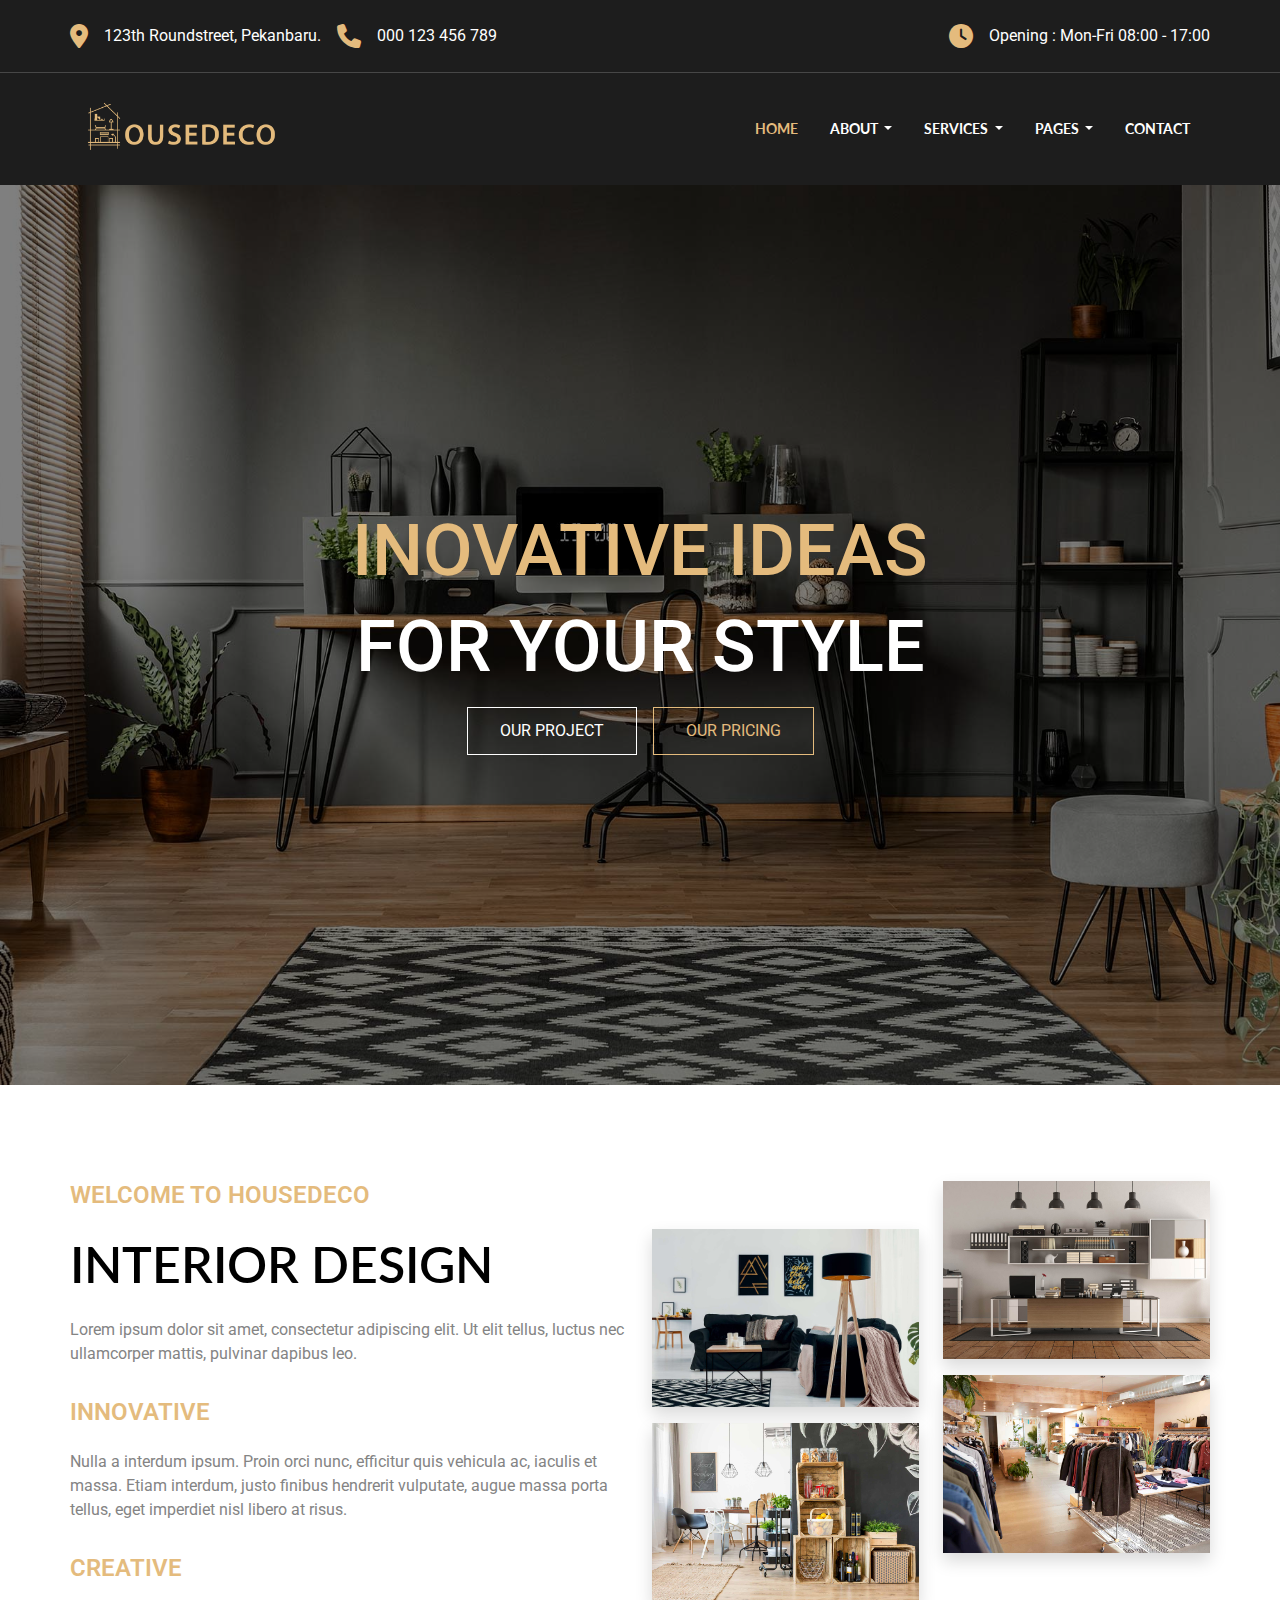
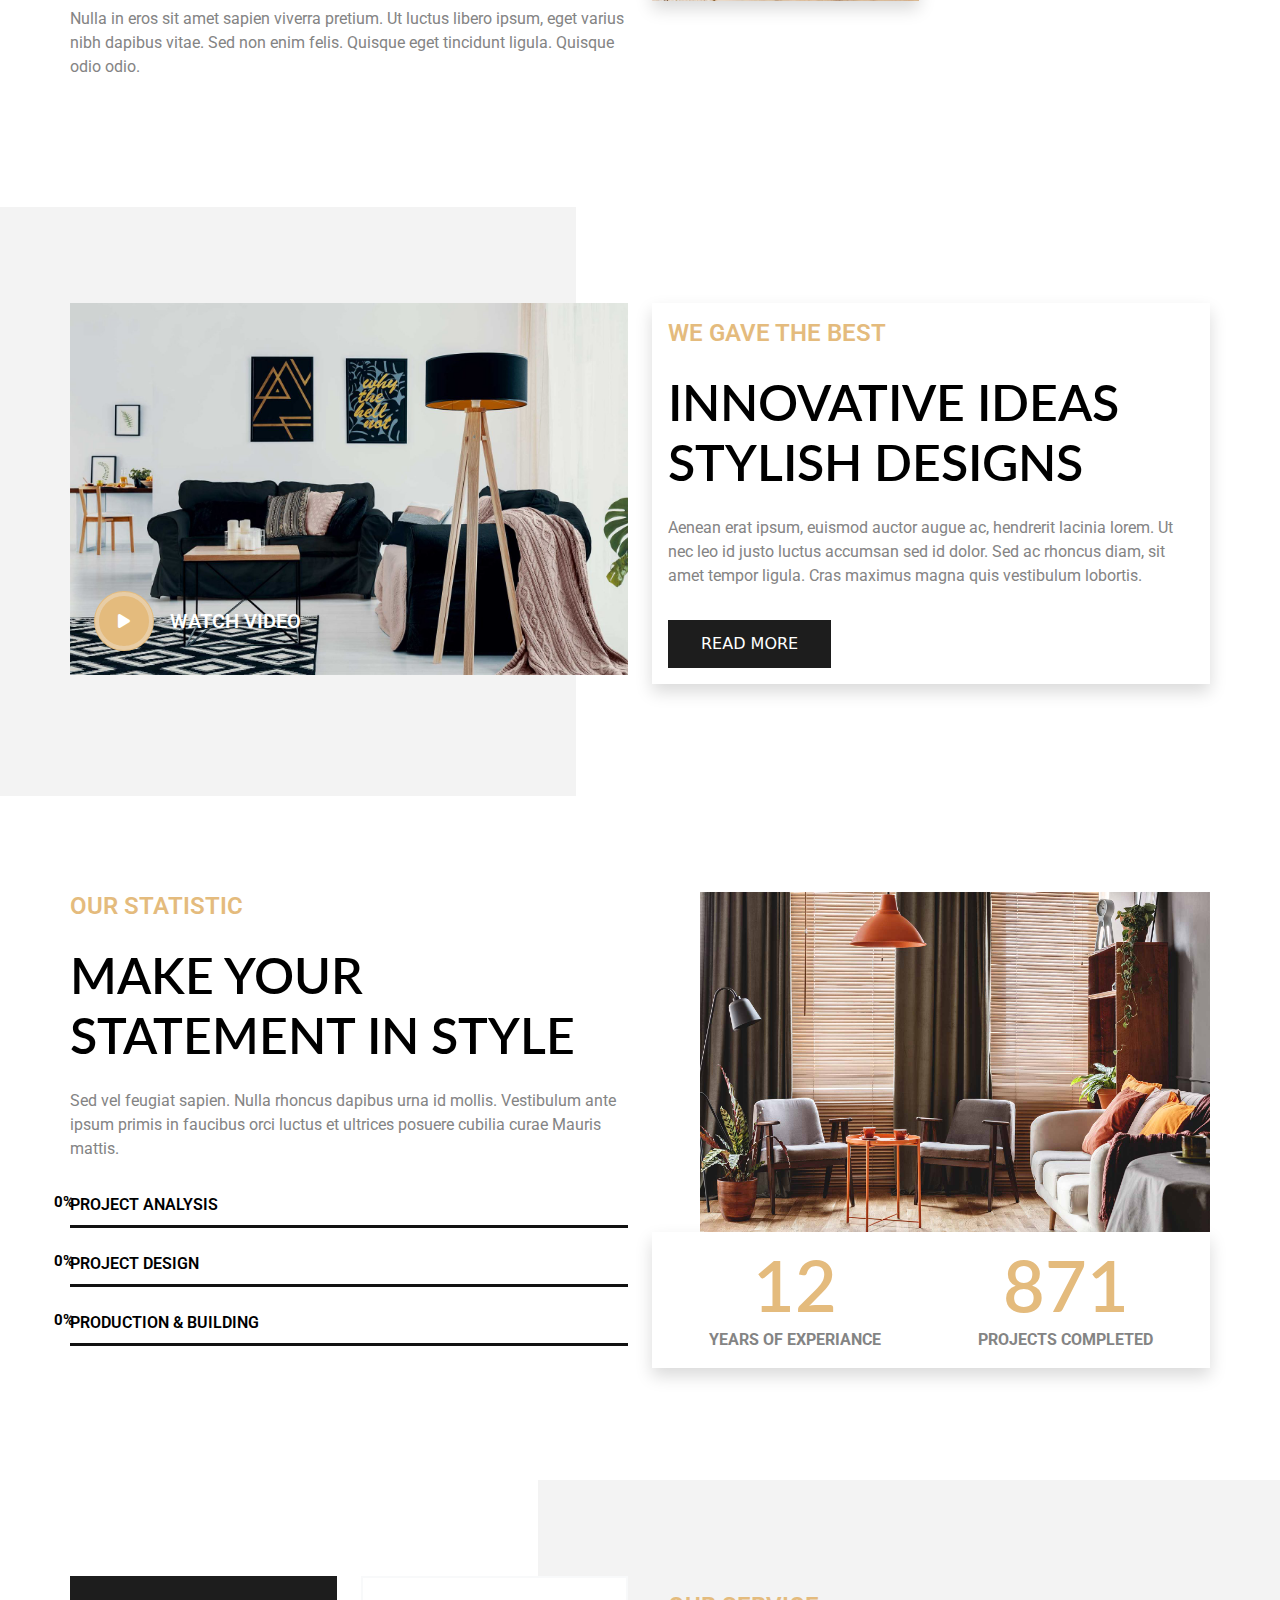
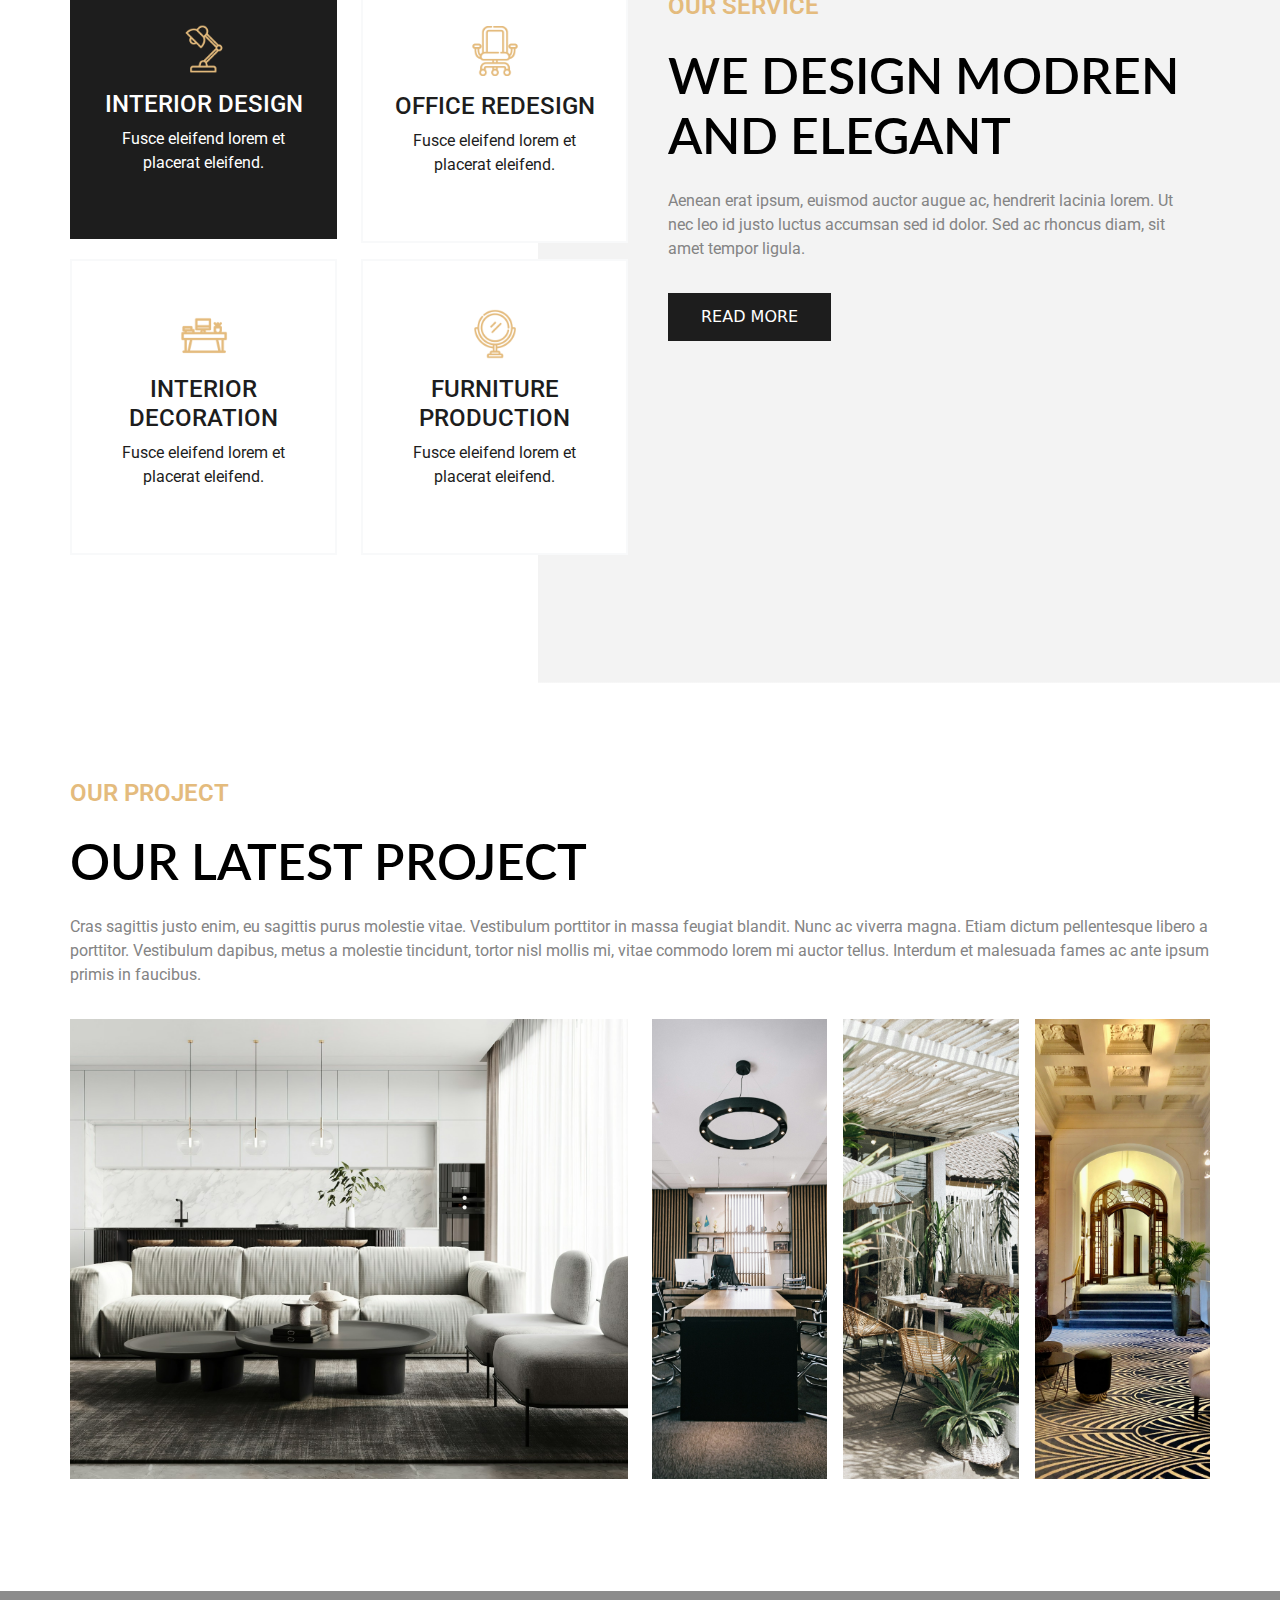
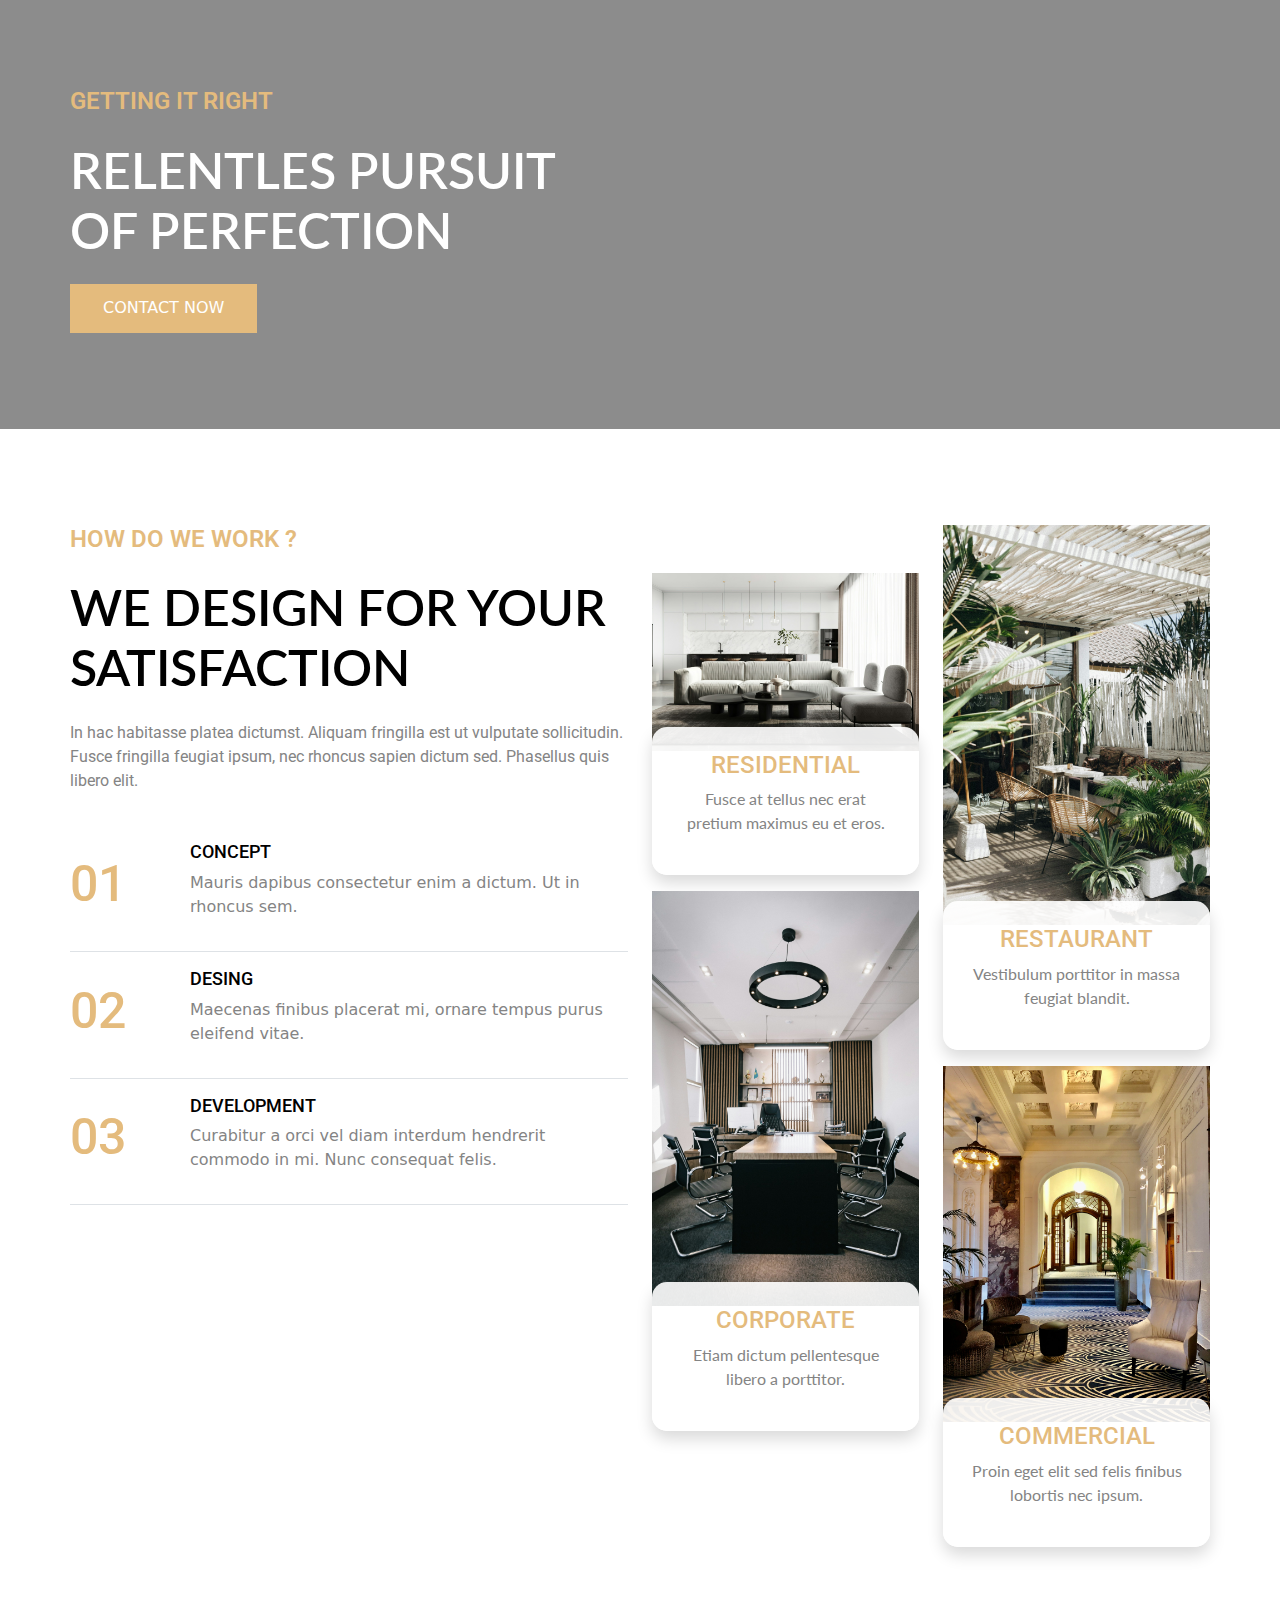
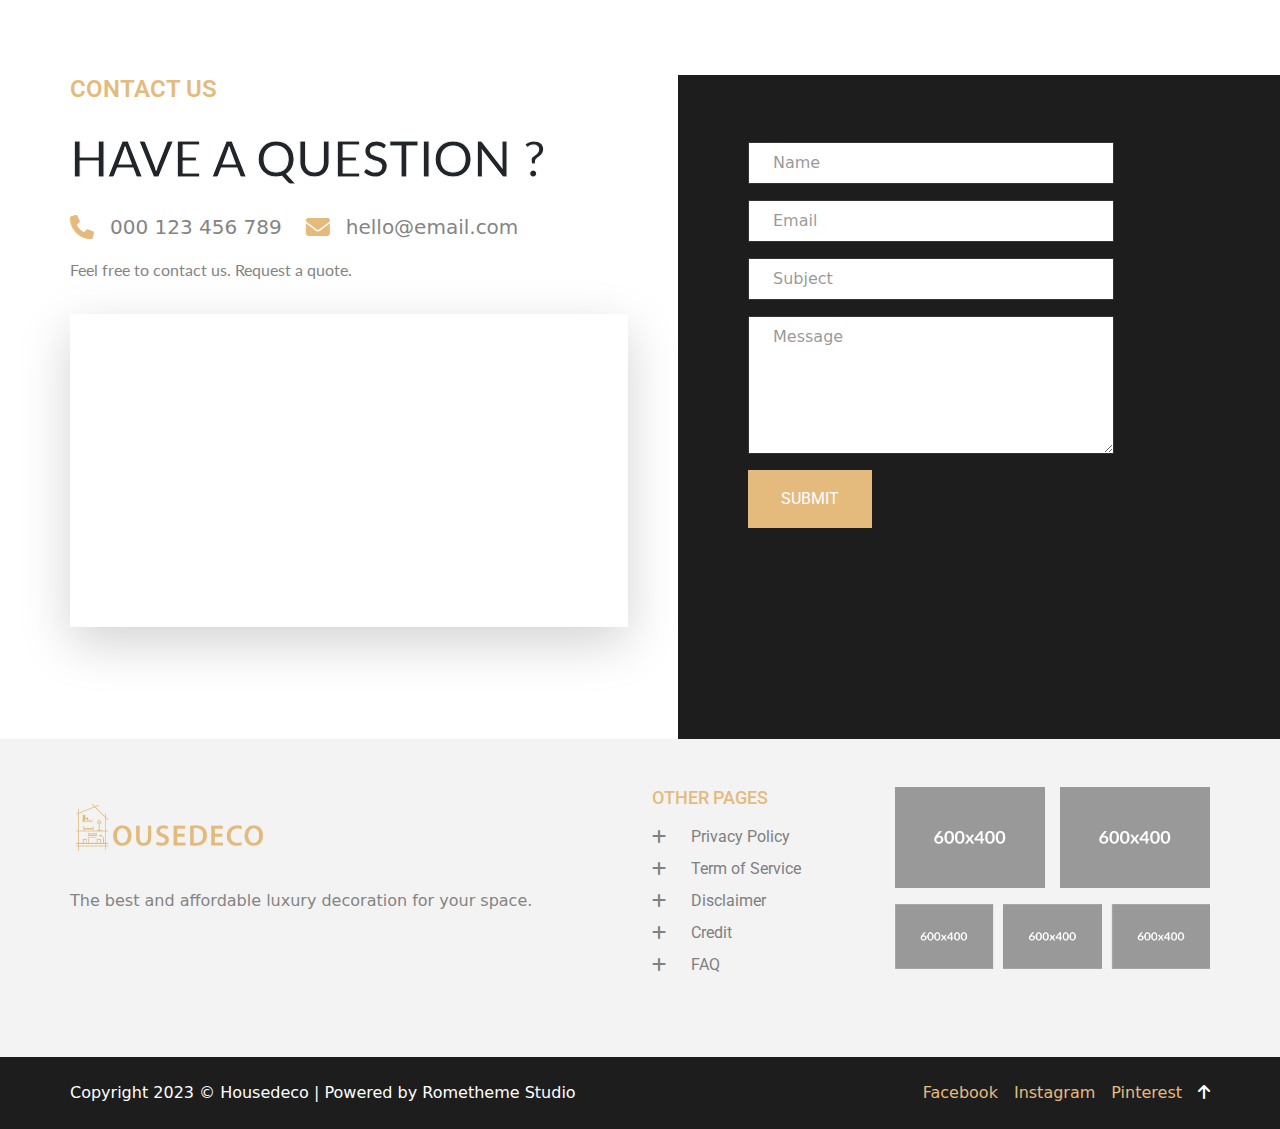
==== index.html @ ba20b5eb "Chore: Initial files" ====
<!DOCTYPE html>
<html lang="en">

<head>
    <meta charset="UTF-8">
    <meta name="viewport" content="width=device-width, initial-scale=1.0">
    <!-- Stylesheet -->
    <link href="css/vendor/bootstrap.min.css" rel="stylesheet">
    <link rel="stylesheet" href="css/vendor/fontawesome.css">
    <link rel="stylesheet" href="css/vendor/brands.css">
    <link rel="stylesheet" href="css/vendor/regular.css">
    <link rel="stylesheet" href="css/vendor/solid.css">
    <link rel="stylesheet" href="css/vendor/swiper-bundle.min.css">
    <link rel="stylesheet" href="css/style.css">
    <title>Housedeco - Home</title>
</head>

<body id="top">
    <script src="js/vendor/bootstrap.bundle.min.js"></script>
    <script src="js/vendor/jquery.min.js"></script>
    <script src="js/vendor/swiper-bundle.min.js"></script>
    <script src="js/script.js"></script>
    <script src="js/swiper-script.js"></script>
    <script src="js/submit-form.js"></script>
    <script src="js/vendor/isotope.pkgd.min.js"></script>

    <!-- Header -->
    <section class="bg-dark-color py-4 border-bottom border-dark-gray font-1">
        <div class="r-container">
            <div
                class="d-flex flex-lg-row flex-column align-items-center justify-content-lg-between justify-content-center gap-3">
                <div class="d-flex flex-lg-row flex-column align-items-center gap-3">
                    <div class="d-flex flex-row gap-3  align-items-center">
                        <i class="fa-solid fa-location-dot accent-color fs-4"></i>
                        <span class="text-white">123th Roundstreet, Pekanbaru.</span>
                    </div>
                    <div class="d-flex flex-row gap-3  align-items-center">
                        <i class="fa-solid fa-phone accent-color fs-4"></i>
                        <span class="text-white">000 123 456 789</span>
                    </div>
                </div>
                <div class="d-flex flex-row gap-3  align-items-center">
                    <i class="fa-solid fa-clock accent-color fs-4"></i>
                    <span class="text-white">Opening : Mon-Fri 08:00 - 17:00</span>
                </div>
            </div>
        </div>
    </section>
    <section class="bg-dark-color font-2 sticky-top">
        <div class="r-container">
            <nav class="navbar navbar-expand-lg">
                <div class="container-fluid">
                    <a class="navbar-brand logo-container" href="index.html">
                        <img src="image/logo.png" alt="" class="img-fluid">
                    </a>
                    <button class="navbar-toggler accent-color" type="button" data-bs-toggle="collapse"
                        data-bs-target="#navbarSupportedContent" aria-controls="navbarSupportedContent"
                        aria-expanded="false" aria-label="Toggle navigation">
                        <i class="fa-solid fa-bars-staggered"></i>
                    </button>
                    <div class="collapse navbar-collapse" id="navbarSupportedContent">
                        <ul class="navbar-nav ms-auto mb-2 mb-lg-0 gap-lg-3">
                            <li class="nav-item">
                                <a class="nav-link active" aria-current="page" href="index.html">HOME</a>
                            </li>
                            <li class="nav-item dropdown">
                                <a class="nav-link dropdown-toggle" href="#" role="button" data-bs-toggle="dropdown"
                                    aria-expanded="false">
                                    ABOUT
                                </a>
                                <ul class="dropdown-menu">
                                    <li><a class="dropdown-item" href="about_us.html">ABOUT US</a></li>
                                    <li><a class="dropdown-item" href="history.html">HISTORY</a></li>
                                    <li><a class="dropdown-item" href="team.html">OUR TEAM</a></li>
                                </ul>
                            </li>
                            <li class="nav-item dropdown">
                                <a class="nav-link dropdown-toggle" href="#" role="button" data-bs-toggle="dropdown"
                                    aria-expanded="false">
                                    SERVICES
                                </a>
                                <ul class="dropdown-menu">
                                    <li><a class="dropdown-item" href="services.html">SERVICES</a></li>
                                    <li><a class="dropdown-item" href="pricing.html">PRICING</a></li>
                                </ul>
                            </li>
                            <li class="nav-item dropdown">
                                <a class="nav-link dropdown-toggle" href="#" role="button" data-bs-toggle="dropdown"
                                    aria-expanded="false">
                                    PAGES
                                </a>
                                <ul class="dropdown-menu">
                                    <li><a class="dropdown-item" href="project.html">PROJECT</a></li>
                                    <li><a class="dropdown-item" href="project_detail.html">PROJECT DETAIL</a></li>
                                    <li><a class="dropdown-item" href="faq.html">FAQ</a></li>
                                </ul>
                            </li>
                            <li class="nav-item">
                                <a class="nav-link" href="contact.html">CONTACT</a>
                            </li>
                        </ul>
                    </div>
                </div>
            </nav>
        </div>
    </section>
    <!-- End Of Header -->

    <main>
        <section class="section image-infinite-bg position-relative"
            style="background-size: cover; background-position: center ;padding: 15em 1em 15em 1em;"
            data-images='["image/image-1920x900-1.jpg", "image/image-1920x900-2.jpg"]'>
            <div class="r-container h-100">
                <div class="image-overlay"></div>
                <div class="d-flex flex-column justify-content-center align-items-center text-center gap-3 h-100 position-relative"
                    style="z-index: 2;">
                    <h2 class="text-title font-1 lh-1 accent-color">INOVATIVE IDEAS</h2>
                    <h2 class="text-title text-white font-1 lh-1">FOR YOUR STYLE</h2>
                    <div class="d-flex flex-row gap-3">
                        <a type="button" href="pricing.html"
                            class="btn bg-transparent button-outline-white rounded-0 font-1">OUR PROJECT</a>
                        <a type="button" href="pricing.html"
                            class="btn bg-transparent button-outline-accent rounded-0 font-1">OUR PRICING</a>
                    </div>
                </div>
            </div>
        </section>

        <section class="section">
            <div class="r-container">
                <div class="row row-cols-1 row-cols-lg-2">
                    <div class="col mb-3">
                        <div class="d-flex flex-column gap-3">
                            <h5 class="accent-color font-1 fw-semibold">WELCOME TO HOUSEDECO</h5>
                            <h3 class="text-black font-2 fw-semibold">INTERIOR DESIGN</h3>
                            <p class="text-gray font-1">
                                Lorem ipsum dolor sit amet, consectetur adipiscing elit. Ut elit tellus, luctus nec
                                ullamcorper mattis, pulvinar dapibus leo.
                            </p>
                            <h5 class="font-1 fw-semibold accent-color">INNOVATIVE</h5>
                            <p class="text-gray font-1">
                                Nulla a interdum ipsum. Proin orci nunc, efficitur quis vehicula ac, iaculis et massa.
                                Etiam interdum, justo finibus hendrerit vulputate, augue massa porta tellus, eget
                                imperdiet nisl libero at risus.
                            </p>
                            <h5 class="font-1 fw-semibold accent-color">CREATIVE</h5>
                            <p class="text-gray font-1">
                                Nulla in eros sit amet sapien viverra pretium. Ut luctus libero ipsum, eget varius nibh
                                dapibus vitae. Sed non enim felis. Quisque eget tincidunt ligula. Quisque odio odio.
                            </p>
                        </div>
                    </div>
                    <div class="col mb-3">
                        <div class="row row-cols-1 row-cols-lg-2">
                            <div class="col mt-5 mb-3">
                                <div class="d-flex flex-column gap-3">
                                    <a href="image/image-1920x900-3.jpg" data-fslightbox="gallery-1">
                                        <img src="image/image-1920x900-3.jpg" alt="" class="img-fluid shadow">
                                    </a>
                                    <a href="image/image-1920x900-4.jpg" data-fslightbox="gallery-1">
                                        <img src="image/image-1920x900-4.jpg" alt="" class="img-fluid shadow">
                                    </a>
                                </div>
                            </div>
                            <div class="col mb-3">
                                <div class="d-flex flex-column gap-3">
                                    <a href="image/image-1920x900-5.jpg" data-fslightbox="gallery-1">
                                        <img src="image/image-1920x900-5.jpg" alt="" class="img-fluid shadow">
                                    </a>
                                    <a href="image/image-1920x900-6.jpg" data-fslightbox="gallery-1">
                                        <img src="image/image-1920x900-6.jpg" alt="" class="img-fluid shadow">
                                    </a>
                                </div>
                            </div>
                        </div>
                    </div>
                </div>
            </div>
        </section>

        <section class="section background-1">
            <div class="r-container">
                <div class="row row-cols-1 row-cols-lg-2">
                    <div class="col mb-3">
                        <div class="position-relative">
                            <img src="image/image-1920x900-3.jpg" alt="" class="img-fluid" style="z-index: -2;">
                            <div class="position-absolute bottom-0 start-0 ms-4 mb-4">
                                <!-- Button trigger modal -->
                                <div class="d-flex flex-row gap-3 align-items-center">
                                    <button type="button" class="btn request-loader" data-bs-toggle="modal"
                                        data-bs-target="#exampleModal">
                                        <i class="fa-solid fa-play"></i>
                                    </button>
                                    <span class="text-white fw-semibold font-1 fs-5">WATCH VIDEO</span>
                                </div>

                                <!-- Modal -->
                                <div class="modal fade bg-overlay" id="exampleModal" tabindex="-1"
                                    aria-labelledby="exampleModalLabel" aria-hidden="true">
                                    <div class="modal-dialog modal-dialog-centered modal-lg">
                                        <div class="modal-content bg-dark-color">
                                            <iframe class="ifr-video"
                                                src="https://www.youtube.com/embed/FK2RaJ1EfA8?autoplay=1"
                                                frameborder="0"></iframe>
                                        </div>
                                    </div>
                                </div>
                            </div>
                        </div>
                    </div>
                    <div class="col mb-3">
                        <div class="d-flex flex-column gap-3 shadow p-3">
                            <h5 class="accent-color font-1 fw-semibold">WE GAVE THE BEST</h5>
                            <h3 class="text-black font-2 fw-semibold">INNOVATIVE IDEAS STYLISH DESIGNS</h3>
                            <p class="text-gray font-1">
                                Aenean erat ipsum, euismod auctor augue ac, hendrerit lacinia lorem. Ut nec leo id justo
                                luctus accumsan sed id dolor. Sed ac rhoncus diam, sit amet tempor ligula. Cras maximus
                                magna quis vestibulum lobortis.
                            </p>
                            <div>
                                <a href=" " type="button"
                                    class="btn rounded-0 bg-dark-color bg-accent-color-hover text-white">READ MORE</a>
                            </div>
                        </div>
                    </div>
                </div>
            </div>
        </section>

        <section class="section">
            <div class="r-container">
                <div class="row row-cols-1 row-cols-lg-2">
                    <div class="col mb-3">
                        <div class="d-flex flex-column gap-3">
                            <h5 class="accent-color font-1 fw-semibold">OUR STATISTIC</h5>
                            <h3 class="text-black font-2 fw-semibold">MAKE YOUR STATEMENT IN STYLE</h3>
                            <p class="text-gray font-1">
                                Sed vel feugiat sapien. Nulla rhoncus dapibus urna id mollis. Vestibulum ante ipsum
                                primis
                                in faucibus orci luctus et ultrices posuere cubilia curae Mauris mattis.
                            </p>
                            <div class="d-flex flex-column gap-4">
                                <div class="r-progress w-100" style="--value:95;">
                                    <span class="text-black fw-semibold font-1">PROJECT ANALYSIS</span>
                                    <div class="progress-container mt-2">
                                        <div class="r-progress-bar percentage-label">
                                            <div class="progress-value"></div>
                                        </div>
                                    </div>
                                </div>
                                <div class="r-progress w-100" style="--value:75;">
                                    <span class="text-black fw-semibold font-1">PROJECT DESIGN</span>
                                    <div class="progress-container mt-2">
                                        <div class="r-progress-bar percentage-label">
                                            <div class="progress-value"></div>
                                        </div>
                                    </div>
                                </div>
                                <div class="r-progress w-100" style="--value:85;">
                                    <span class="text-black fw-semibold font-1">PRODUCTION & BUILDING</span>
                                    <div class="progress-container mt-2">
                                        <div class="r-progress-bar percentage-label">
                                            <div class="progress-value"></div>
                                        </div>
                                    </div>
                                </div>
                            </div>
                        </div>
                    </div>
                    <div class="col mb-3">
                        <div class="ps-5">
                            <img src="image/image-1920x900-7.jpg" alt="" class="img-fluid">
                        </div>
                        <div class="shadow p-3">
                            <div
                                class="d-flex flex-lg-row flex-column justify-content-lg-around justify-content-center gap-3">
                                <div class="d-flex flex-column align-items-center">
                                    <h2 class="accent-color lh-1 font-2 fw-semibold">12</h2>
                                    <span class="text-gray font-1 fw-bold">YEARS OF EXPERIANCE</span>
                                </div>
                                <div class="d-flex flex-column align-items-center">
                                    <h2 class="accent-color lh-1 font-2 fw-semibold">871</h2>
                                    <span class="text-gray font-1 fw-bold">PROJECTS COMPLETED</span>
                                </div>
                            </div>
                        </div>
                    </div>
                </div>
            </div>
        </section>

        <section class="section background-2">
            <div class="r-container">
                <div class="row row-cols-1 row-cols-lg-2">
                    <div class="col mb-3">
                        <div class="row row-cols-1 row-cols-lg-2">
                            <div class="col mb-3">
                                <div
                                    class="bg-dark-color d-flex flex-column text-center gap-3 justify-content-center align-items-center py-5 px-4">
                                    <div style="max-width: 50px;">
                                        <img src="image/icon-1.png" alt="" class="img-fluid">
                                    </div>
                                    <div class="text-white font-1">
                                        <h5>INTERIOR DESIGN</h5>
                                        <p>Fusce eleifend lorem et placerat eleifend.</p>
                                    </div>
                                </div>
                            </div>
                            <div class="col mb-3">
                                <div
                                    class="bg-dark-hover border border-light border-2 d-flex flex-column text-center gap-3 justify-content-center align-items-center py-5 px-4">
                                    <div style="max-width: 50px;">
                                        <img src="image/icon-2.png" alt="" class="img-fluid">
                                    </div>
                                    <div class="font-1">
                                        <h5>OFFICE REDESIGN</h5>
                                        <p>Fusce eleifend lorem et placerat eleifend.</p>
                                    </div>
                                </div>
                            </div>
                            <div class="col mb-3">
                                <div
                                    class="bg-dark-hover border border-light border-2 d-flex flex-column text-center gap-3 justify-content-center align-items-center py-5 px-4">
                                    <div style="max-width: 50px;">
                                        <img src="image/icon-3.png" alt="" class="img-fluid">
                                    </div>
                                    <div class="font-1">
                                        <h5>INTERIOR DECORATION</h5>
                                        <p>Fusce eleifend lorem et placerat eleifend.</p>
                                    </div>
                                </div>
                            </div>
                            <div class="col mb-3">
                                <div
                                    class="bg-dark-hover border border-light border-2 d-flex flex-column text-center gap-3 justify-content-center align-items-center py-5 px-4">
                                    <div style="max-width: 50px;">
                                        <img src="image/icon-4.png" alt="" class="img-fluid">
                                    </div>
                                    <div class="font-1">
                                        <h5>FURNITURE PRODUCTION</h5>
                                        <p>Fusce eleifend lorem et placerat eleifend.</p>
                                    </div>
                                </div>
                            </div>
                        </div>
                    </div>
                    <div class="col mb-3">
                        <div class="d-flex flex-column gap-3 p-3">
                            <h5 class="accent-color font-1 fw-semibold">OUR SERVICE</h5>
                            <h3 class="text-black font-2 fw-semibold">WE DESIGN MODREN AND ELEGANT</h3>
                            <p class="text-gray font-1">
                                Aenean erat ipsum, euismod auctor augue ac, hendrerit lacinia lorem. Ut nec leo id justo
                                luctus accumsan sed id dolor. Sed ac rhoncus diam, sit amet tempor ligula.
                            </p>
                            <div>
                                <a href=" " type="button"
                                    class="btn rounded-0 bg-dark-color bg-accent-color-hover text-white">READ MORE</a>
                            </div>
                        </div>
                    </div>
                </div>
            </div>
        </section>

        <section class="section">
            <div class="r-container">
                <div class="d-flex flex-column gap-3">
                    <h5 class="accent-color font-1 fw-semibold">OUR PROJECT</h5>
                    <h3 class="text-black font-2 fw-semibold">OUR LATEST PROJECT</h3>
                    <p class="text-gray font-1">
                        Cras sagittis justo enim, eu sagittis purus molestie vitae. Vestibulum porttitor in massa
                        feugiat blandit. Nunc ac viverra magna. Etiam dictum pellentesque libero a porttitor. Vestibulum
                        dapibus, metus a molestie tincidunt, tortor nisl mollis mi, vitae commodo lorem mi auctor
                        tellus. Interdum et malesuada fames ac ante ipsum primis in faucibus.
                    </p>
                    <div class="row row-cols-1 row-cols-lg-2">
                        <div class="col mb-3">
                            <div class="overlay-card" style="background-image: url(image/residential-design-2.jpg);">
                                <div class="overlay-body gap-3">
                                    <a href="image/residential-design-2.jpg" data-fslightbox="gallery-2" type="button"
                                        class="btn-outline-circle p-0">
                                        <i class="fa-solid fa-plus"></i>
                                    </a>
                                    <h5 class="text-white fw-semibold font-2">RESIDENTIAL DESIGN</h5>
                                    <div>
                                        <a href=" " type="button" class="btn rounded-0 btn-accent-light fw-bold font-2">SEE MORE</a>
                                    </div>
                                </div>
                            </div>
                        </div>
                        <div class="col mb-3">
                            <div class="d-flex gap-3 flex-lg-row flex-column">
                                <div class="accordion-image">
                                    <div class="overlay-card" style="background-image: url(image/office-design-3.jpg);">
                                        <div class="overlay-body gap-3">
                                            <a href="image/office-design-3.jpg" data-fslightbox="gallery-2"
                                                type="button" class="btn-outline-circle p-0">
                                                <i class="fa-solid fa-plus"></i>
                                            </a>
                                            <h5 class="text-white fw-semibold font-2">CORPORATE DESIGN</h5>
                                            <div>
                                                <a href=" " type="button"
                                                    class="btn rounded-0 btn-accent-light fw-bold font-2">SEE MORE</a>
                                            </div>
                                        </div>
                                    </div>
                                </div>
                                <div class="accordion-image">
                                    <div class="overlay-card" style="background-image: url(image/image-garden.jpg);">
                                        <div class="overlay-body gap-3">
                                            <a href="image/image-garden.jpg" data-fslightbox="gallery-2"
                                                type="button" class="btn-outline-circle p-0">
                                                <i class="fa-solid fa-plus"></i>
                                            </a>
                                            <h5 class="text-white fw-semibold font-2">RESTAURANT DESIGN</h5>
                                            <div>
                                                <a href=" " type="button"
                                                    class="btn rounded-0 btn-accent-light fw-bold font-2">SEE MORE</a>
                                            </div>
                                        </div>
                                    </div>
                                </div>
                                <div class="accordion-image">
                                    <div class="overlay-card" style="background-image: url(image/commercial-design.jpg);">
                                        <div class="overlay-body gap-3">
                                            <a href="image/commercial-design.jpg" data-fslightbox="gallery-2"
                                                type="button" class="btn-outline-circle p-0">
                                                <i class="fa-solid fa-plus"></i>
                                            </a>
                                            <h5 class="text-white fw-semibold font-2">COMMERCIAL DESIGN</h5>
                                            <div>
                                                <a href=" " type="button"
                                                    class="btn rounded-0 btn-accent-light fw-bold font-2">SEE MORE</a>
                                            </div>
                                        </div>
                                    </div>
                                </div>
                            </div>
                        </div>
                    </div>
                </div>
            </div>
        </section>

        <section class="section bg-attach-fixed position-relative"
            style="background-image: url(image/residential-design.jpg);">
            <div class="r-container">
                <div class="image-overlay-2"></div>
                <div class="row row-col-1 row-cols-lg-2 position-relative" style="z-index: 2;">
                    <div class="d-flex flex-column gap-3">
                        <h5 class="accent-color font-1 fw-semibold">GETTING IT RIGHT</h5>
                        <h3 class="text-white font-2 fw-semibold">RELENTLES PURSUIT OF PERFECTION</h3>
                        <div>
                            <a href=" " type="button" class="btn rounded-0 btn-accent-dark text-white">CONTACT NOW</a>
                        </div>
                    </div>
                </div>
            </div>
        </section>

        <section class="section">
            <div class="r-container">
                <div class="row row-cols-1 row-cols-lg-2">
                    <div class="col mb-3">
                        <div class="d-flex flex-column gap-3">
                            <h5 class="accent-color font-1 fw-semibold">HOW DO WE WORK ?</h5>
                            <h3 class="text-black font-2 fw-semibold">WE DESIGN FOR YOUR SATISFACTION</h3>
                            <p class="text-gray font-1">
                                In hac habitasse platea dictumst. Aliquam fringilla est ut vulputate sollicitudin. Fusce
                                fringilla feugiat ipsum, nec rhoncus sapien dictum sed. Phasellus quis libero elit.
                            </p>
                            <div class="d-flex flex-column">
                                <div class="d-flex flex-row gap-3 align-items-center border-bottom py-3">
                                    <h3 class="accent-color font-1">01</h3>
                                    <div class="d-flex flex-column ps-5">
                                        <h6 class="text-black font-1">CONCEPT</h6>
                                        <p class="text-gray">
                                            Mauris dapibus consectetur enim a dictum. Ut in rhoncus sem.
                                        </p>
                                    </div>
                                </div>
                                <div class="d-flex flex-row gap-3 align-items-center border-bottom py-3">
                                    <h3 class="accent-color font-1">02</h3>
                                    <div class="d-flex flex-column ps-5">
                                        <h6 class="text-black font-1">DESING</h6>
                                        <p class="text-gray">
                                            Maecenas finibus placerat mi, ornare tempus purus eleifend vitae.
                                        </p>
                                    </div>
                                </div>
                                <div class="d-flex flex-row gap-3 align-items-center border-bottom py-3">
                                    <h3 class="accent-color font-1">03</h3>
                                    <div class="d-flex flex-column ps-5">
                                        <h6 class="text-black font-1">DEVELOPMENT</h6>
                                        <p class="text-gray">
                                            Curabitur a orci vel diam interdum hendrerit commodo in mi. Nunc consequat
                                            felis.
                                        </p>
                                    </div>
                                </div>
                            </div>
                        </div>
                    </div>
                    <div class="col mb-3">
                        <div class="row row-cols-1 row-cols-lg-2">
                            <div class="col mt-lg-5 mb-3">
                                <div class="d-flex flex-column gap-3">
                                    <div class="card bg-transparent">
                                        <img src="image/residential-design-2.jpg" class="img-fluid" alt="...">
                                        <div class="card-body shadow text-center p-4">
                                            <h5 class="accent-color font-1">RESIDENTIAL</h5>
                                            <p class="text-gray font-2">Fusce at tellus nec erat pretium maximus eu et
                                                eros.</p>
                                        </div>
                                    </div>
                                    <div class="card bg-transparent">
                                        <img src="image/office-design-3.jpg" class="img-fluid" alt="...">
                                        <div class="card-body shadow text-center p-4">
                                            <h5 class="accent-color font-1">CORPORATE</h5>
                                            <p class="text-gray font-2">Etiam dictum pellentesque libero a porttitor.
                                            </p>
                                        </div>
                                    </div>
                                </div>
                            </div>
                            <div class="col mb-3">
                                <div class="d-flex flex-column gap-3">
                                    <div class="card bg-transparent">
                                        <img src="image/image-garden.jpg" class="img-fluid" alt="...">
                                        <div class="card-body shadow text-center p-4">
                                            <h5 class="accent-color font-1">RESTAURANT</h5>
                                            <p class="text-gray font-2">Vestibulum porttitor in massa feugiat blandit.
                                            </p>
                                        </div>
                                    </div>
                                    <div class="card bg-transparent">
                                        <img src="image/commercial-design.jpg" class="img-fluid" alt="...">
                                        <div class="card-body shadow text-center p-4">
                                            <h5 class="accent-color font-1">COMMERCIAL</h5>
                                            <p class="text-gray font-2">Proin eget elit sed felis finibus lobortis nec
                                                ipsum.</p>
                                        </div>
                                    </div>
                                </div>
                            </div>
                        </div>
                    </div>
                </div>
            </div>
        </section>


        <section class="section background-4 pt-0">
            <div class="r-container">
                <div class="row row-cols-1 row-cols-lg-2">
                    <div class="col mb-3">
                        <div class="d-flex flex-column gap-3">
                            <h5 class="accent-color font-1 fw-semibold">CONTACT US</h5>
                            <h3 class="font-2 fw-semibold outline-text">HAVE A QUESTION ?</h3>
                            <div class="d-flex flex-lg-row flex-column gap-4">
                                <div class="d-flex flex-row gap-3 align-items-center">
                                    <i class="fa-solid fa-phone accent-color fs-4"></i>
                                    <span class="text-gray fs-5">000 123 456 789</span>
                                </div>
                                <div class="d-flex flex-row gap-3 align-items-center">
                                    <i class="fa-solid fa-envelope accent-color fs-4"></i>
                                    <span class="text-gray fs-5">hello@email.com</span>
                                </div>
                            </div>
                            <p class="text-gray font-2">
                                Feel free to contact us. Request a quote.
                            </p>
                            <iframe loading="lazy" class="maps shadow shadow-lg"
                                src="https://maps.google.com/maps?q=London%20Eye%2C%20London%2C%20United%20Kingdom&amp;t=m&amp;z=14&amp;output=embed&amp;iwloc=near"
                                title="London Eye, London, United Kingdom"
                                aria-label="London Eye, London, United Kingdom"></iframe>
                        </div>
                    </div>
                    <div class="col mb-3">
                        <div class="h-100 d-flex flex-column p-lg-5">
                            <div class="success_msg toast align-items-center w-100 shadow-none mb-3 bg-transparent border border-success rounded-0 my-4"
                                role="alert" aria-live="assertive" aria-atomic="true">
                                <div class="d-flex p-2">
                                    <div class="toast-body f-18 d-flex flex-row gap-3 align-items-center text-success">
                                        <i class="fa-solid fa-check f-36 text-success"></i>
                                        Your Message Successfully Send.
                                    </div>
                                    <button type="button"
                                        class="me-2 m-auto bg-transparent border-0 ps-1 pe-0 text-success"
                                        data-bs-dismiss="toast" aria-label="Close"><i
                                            class="fa-solid fa-xmark"></i></button>
                                </div>
                            </div>
                            <div class="error_msg toast align-items-center w-100 shadow-none border-danger mb-3 bg-transparent my-4 border rounded-0"
                                role="alert" aria-live="assertive" aria-atomic="true">
                                <div class="d-flex p-2">
                                    <div class="toast-body f-18 d-flex flex-row gap-3 align-items-center text-danger">
                                        <i class="fa-solid fa-triangle-exclamation f-36 text-danger"></i>
                                        Something Wrong ! Send Form Failed.
                                    </div>
                                    <button type="button"
                                        class="me-2 m-auto bg-transparent border-0 ps-1 pe-0 text-danger"
                                        data-bs-dismiss="toast" aria-label="Close"><i
                                            class="fa-solid fa-xmark"></i></button>
                                </div>
                            </div>
                            <form action=""
                                class="d-flex flex-column h-100 justify-content-center w-100 needs-validation mb-3 form px-lg-5"
                                novalidate>
                                <div class="mb-3">
                                    <input type="text" class="form-control py-2 px-4" name="name" id="name"
                                        placeholder="Name" required>
                                    <div class="invalid-feedback">
                                        The field is required.
                                    </div>
                                </div>
                                <div class="mb-3">
                                    <input type="email" class="form-control py-2 px-4" name="email" id="email"
                                        placeholder="Email" required>
                                    <div class="invalid-feedback">
                                        The field is required.
                                    </div>
                                </div>
                                <div class="mb-3">
                                    <input type="text" class="form-control py-2 px-4" name="subject" id="subject"
                                        placeholder="Subject" required>
                                    <div class="invalid-feedback">
                                        The field is required.
                                    </div>
                                </div>
                                <div class="mb-3">
                                    <textarea class="form-control py-2 px-4" id="message" name="message" rows="5"
                                        placeholder="Message"></textarea>
                                </div>
                                <div class="mb-3">
                                    <button type="submit" class="btn rounded-0 submit_form font-1 py-3">
                                        SUBMIT
                                    </button>
                                </div>
                            </form>

                        </div>
                    </div>
                </div>
            </div>
        </section>

    </main>

    <footer>
        <section class="section footer-bg py-5">
            <div class="r-container">
                <div class="row row-cols-1 row-cols-lg-2">
                    <div class="col mb-3">
                        <div class="d-flex flex-column gap-3">
                            <div class="logo-container">
                                <img src="image/logo.png" alt="" class="img-fluid">
                            </div>
                            <p class="text-gray">
                                The best and affordable luxury decoration for your space.
                            </p>
                        </div>
                    </div>
                    <div class="col mb-3">
                        <div class="row row-cols-1 row-cols-lg-2">
                            <div class="col col-lg-5 mb-3">
                                <h6 class="accent-color font-1 mb-3">OTHER PAGES</h6>
                                <div class="d-flex flex-column gap-2 font-1">
                                    <a href="" class="d-flex flex-row gap-4 align-items-center link"><i
                                            class="fa-solid fa-plus"></i> Privacy Policy</a>
                                    <a href="" class="d-flex flex-row gap-4 align-items-center link"><i
                                            class="fa-solid fa-plus"></i> Term of Service</a>
                                    <a href="" class="d-flex flex-row gap-4 align-items-center link"><i
                                            class="fa-solid fa-plus"></i> Disclaimer</a>
                                    <a href="" class="d-flex flex-row gap-4 align-items-center link"><i
                                            class="fa-solid fa-plus"></i> Credit</a>
                                    <a href="" class="d-flex flex-row gap-4 align-items-center link"><i
                                            class="fa-solid fa-plus"></i> FAQ</a>
                                </div>
                            </div>
                            <div class="col col-lg-7 mb-3">
                                <div class="d-flex flex-column gap-3">
                                    <div class="w-100 overflow-hidden">
                                        <!-- Slider main container -->
                                        <div class="swiper-footer-1">
                                            <!-- Additional required wrapper -->
                                            <div class="swiper-wrapper">
                                                <!-- Slides -->
                                                <div class="swiper-slide"><img src="image/dummy-img-600x400.jpg"
                                                        alt="" class="img-fluid"></div>
                                                <div class="swiper-slide"><img src="image/dummy-img-600x400.jpg"
                                                        alt="" class="img-fluid"></div>
                                                <div class="swiper-slide"><img src="image/dummy-img-600x400.jpg"
                                                        alt="" class="img-fluid"></div>
                                                <div class="swiper-slide"><img src="image/dummy-img-600x400.jpg"
                                                        alt="" class="img-fluid"></div>
                                            </div>
                                        </div>
                                    </div>
                                    <div class="w-100 overflow-hidden">
                                        <!-- Slider main container -->
                                        <div class="swiper-footer-2">
                                            <!-- Additional required wrapper -->
                                            <div class="swiper-wrapper">
                                                <!-- Slides -->
                                                <div class="swiper-slide"><img src="image/dummy-img-600x400.jpg"
                                                        alt="" class="img-fluid"></div>
                                                <div class="swiper-slide"><img src="image/dummy-img-600x400.jpg"
                                                        alt="" class="img-fluid"></div>
                                                <div class="swiper-slide"><img src="image/dummy-img-600x400.jpg"
                                                        alt="" class="img-fluid"></div>
                                                <div class="swiper-slide"><img src="image/dummy-img-600x400.jpg"
                                                        alt="" class="img-fluid"></div>
                                            </div>
                                        </div>
                                    </div>
                                </div>
                            </div>
                        </div>
                    </div>
                </div>
        </section>
        <section class="bg-dark-color py-4">
            <div class="r-container">
                <div class="d-flex flex-lg-row flex-column justify-content-center text-center justify-content-between gap-3">
                    <span class="text-white">
                        Copyright 2023 © Housedeco | Powered by Rometheme Studio
                    </span>
                    <div class="d-flex justify-content-center flex-row gap-3">
                        <a href="https://www.facebook.com" class="accent-color">Facebook</a>
                        <a href="https://www.instagramcom" class="accent-color">Instagram</a>
                        <a href="https://www.pinterest.com" class="accent-color">Pinterest</a>
                        <a href="#top" class="text-white"><i class="fa-solid fa-arrow-up"></i></a>
                    </div>
                </div>
            </div>
        </section>
    </footer>

    <script src="js/vendor/fslightbox.js"></script>
</body>

</html>
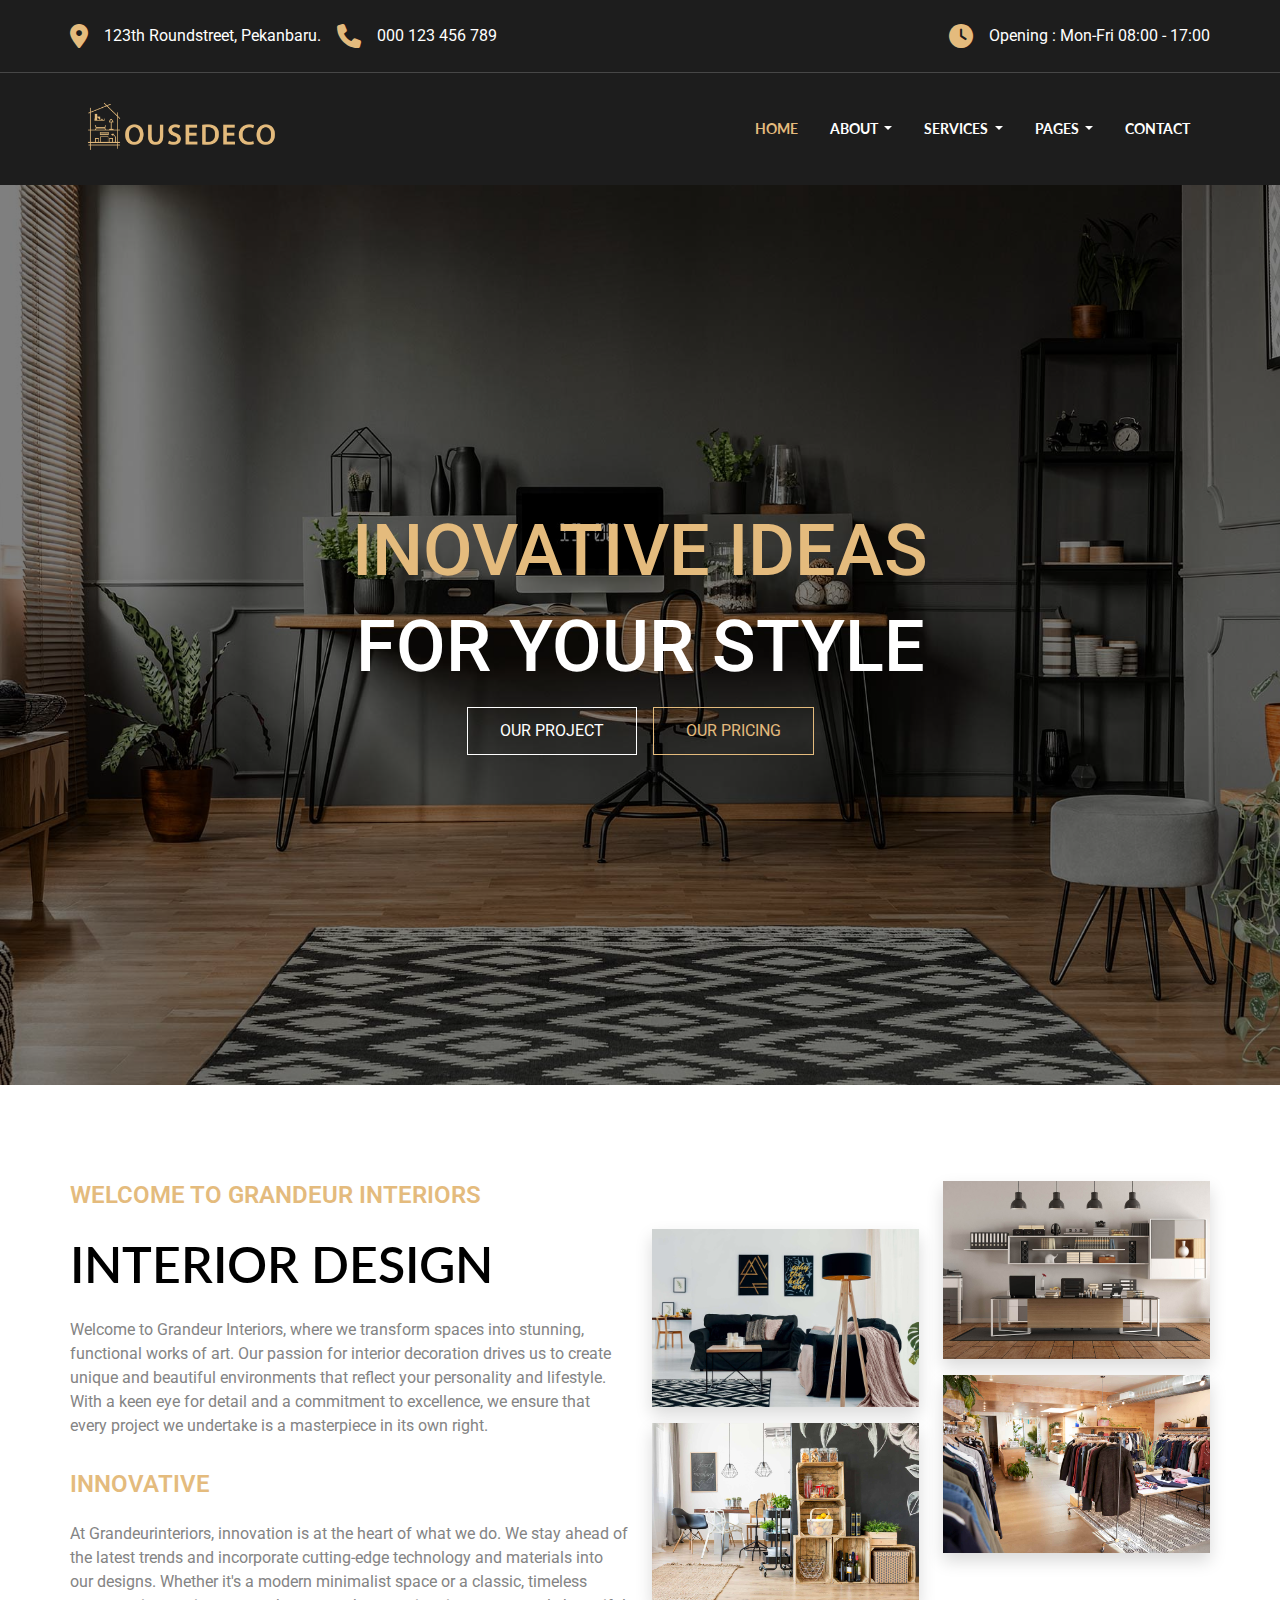
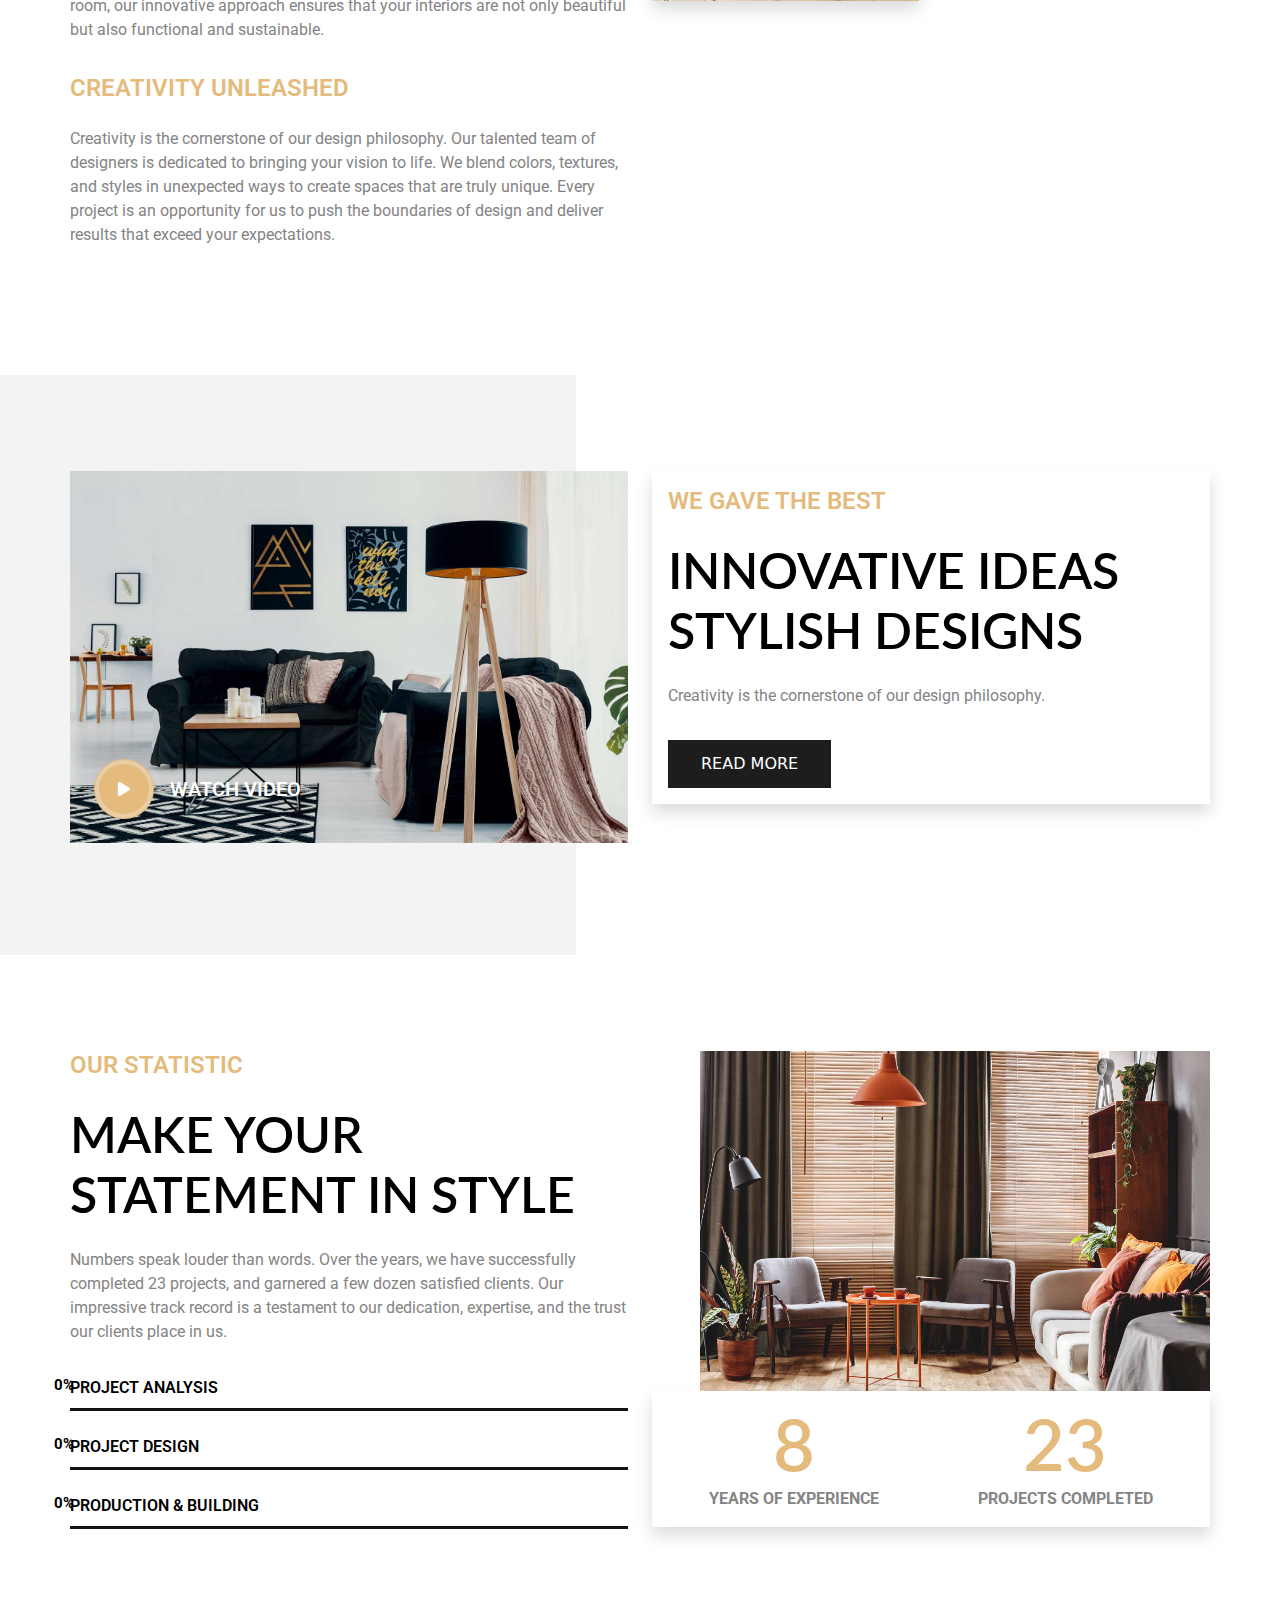
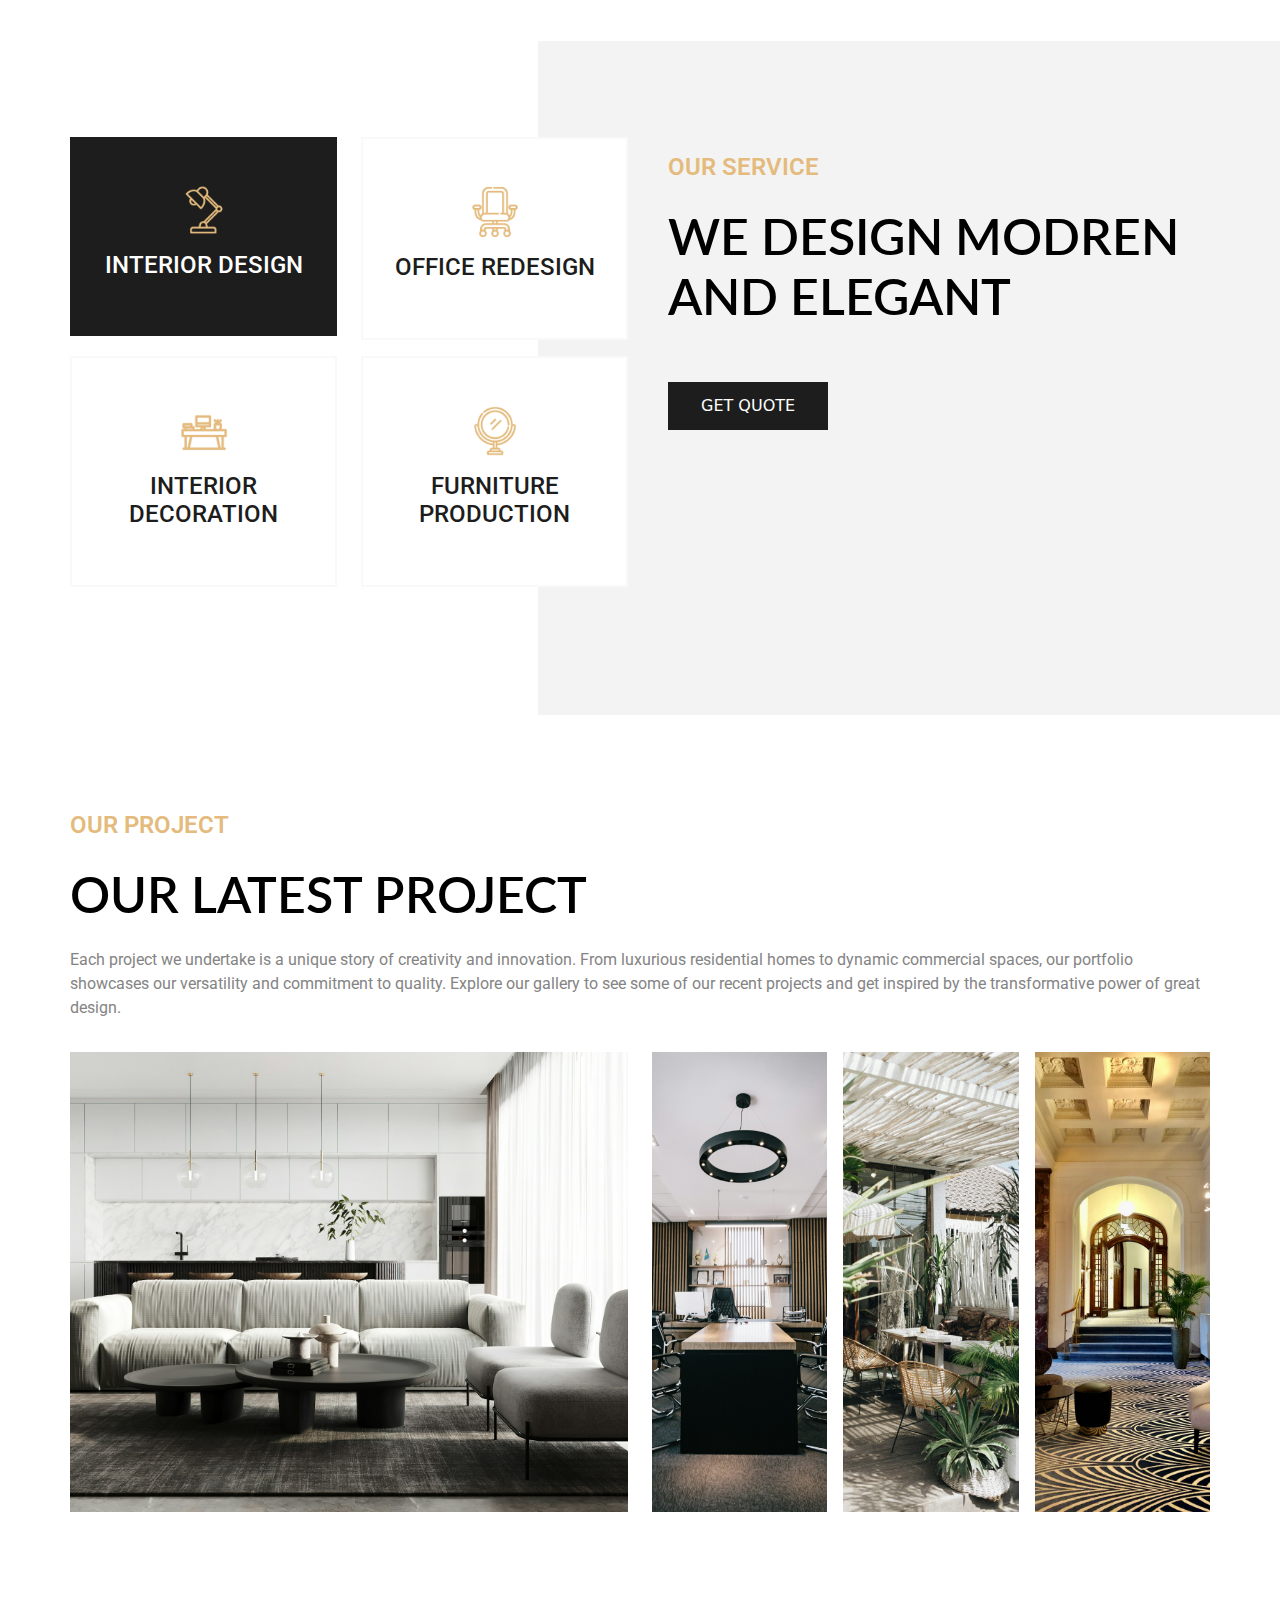
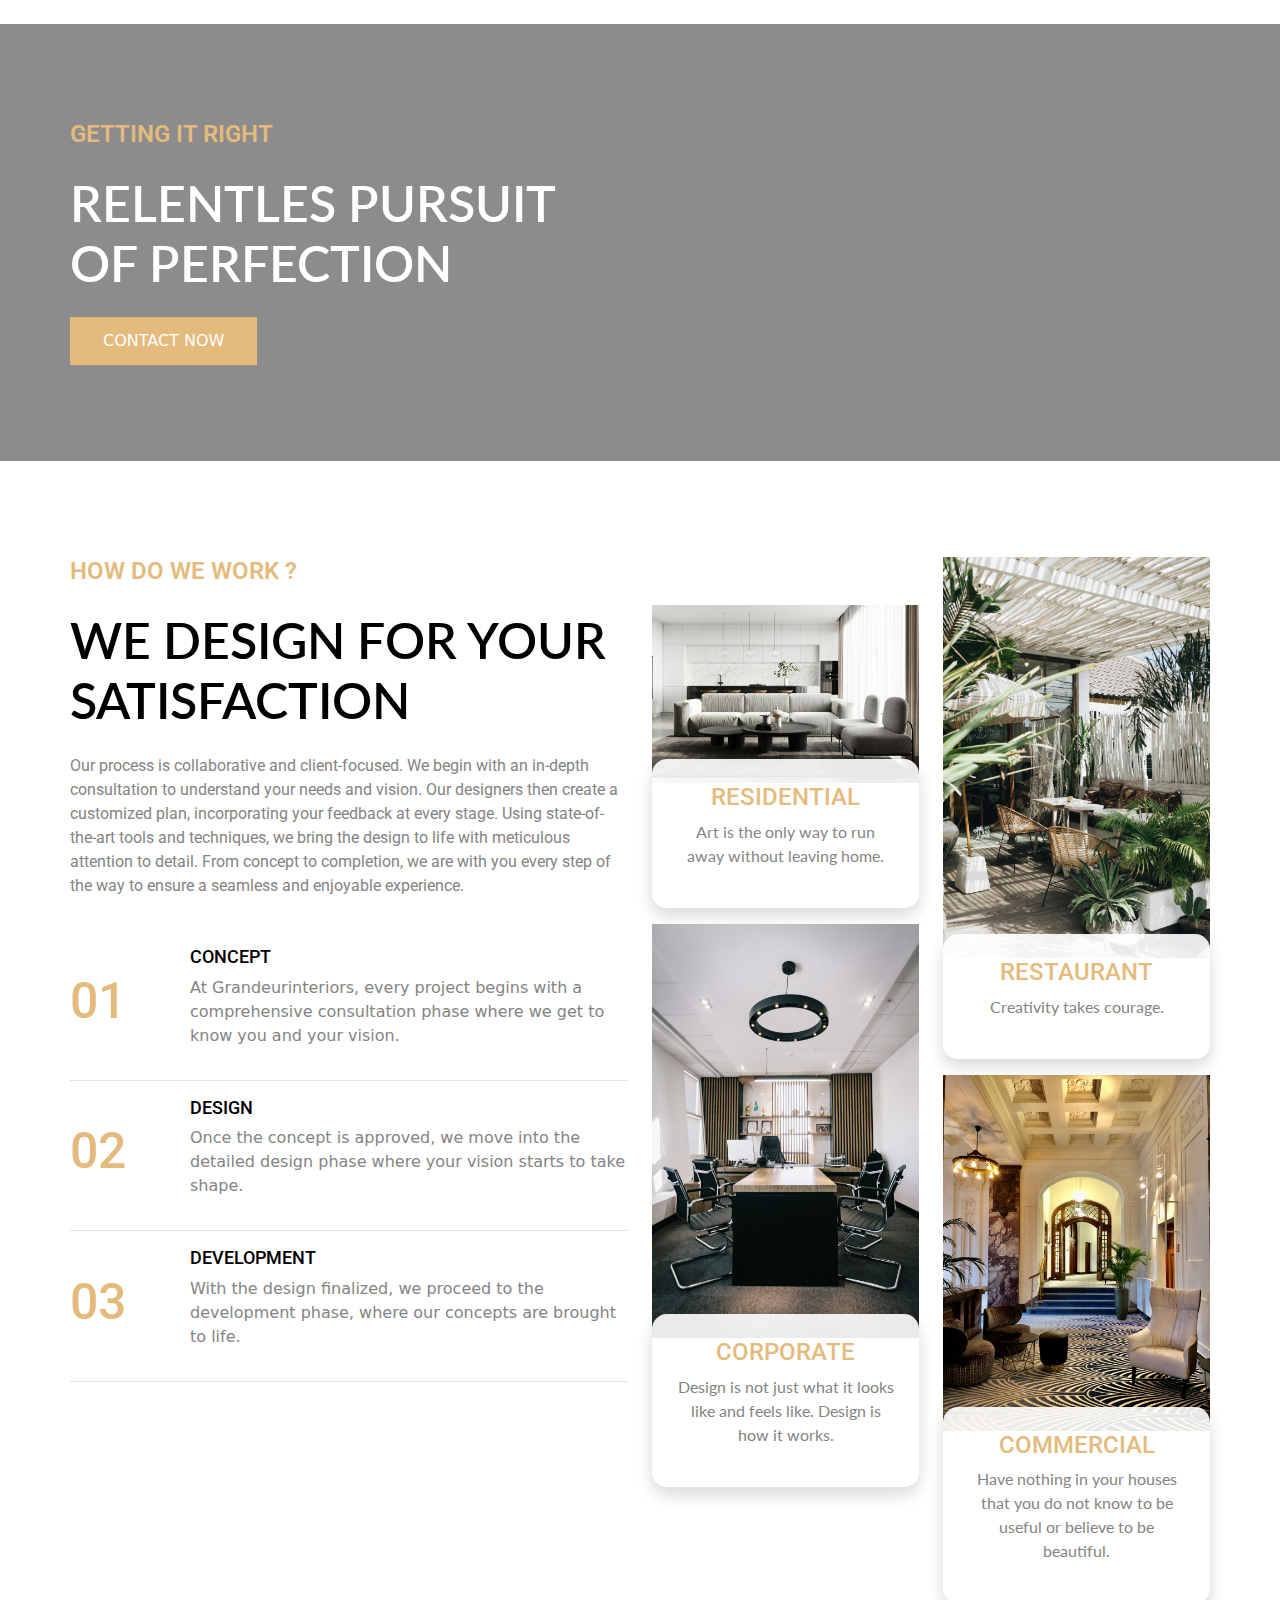
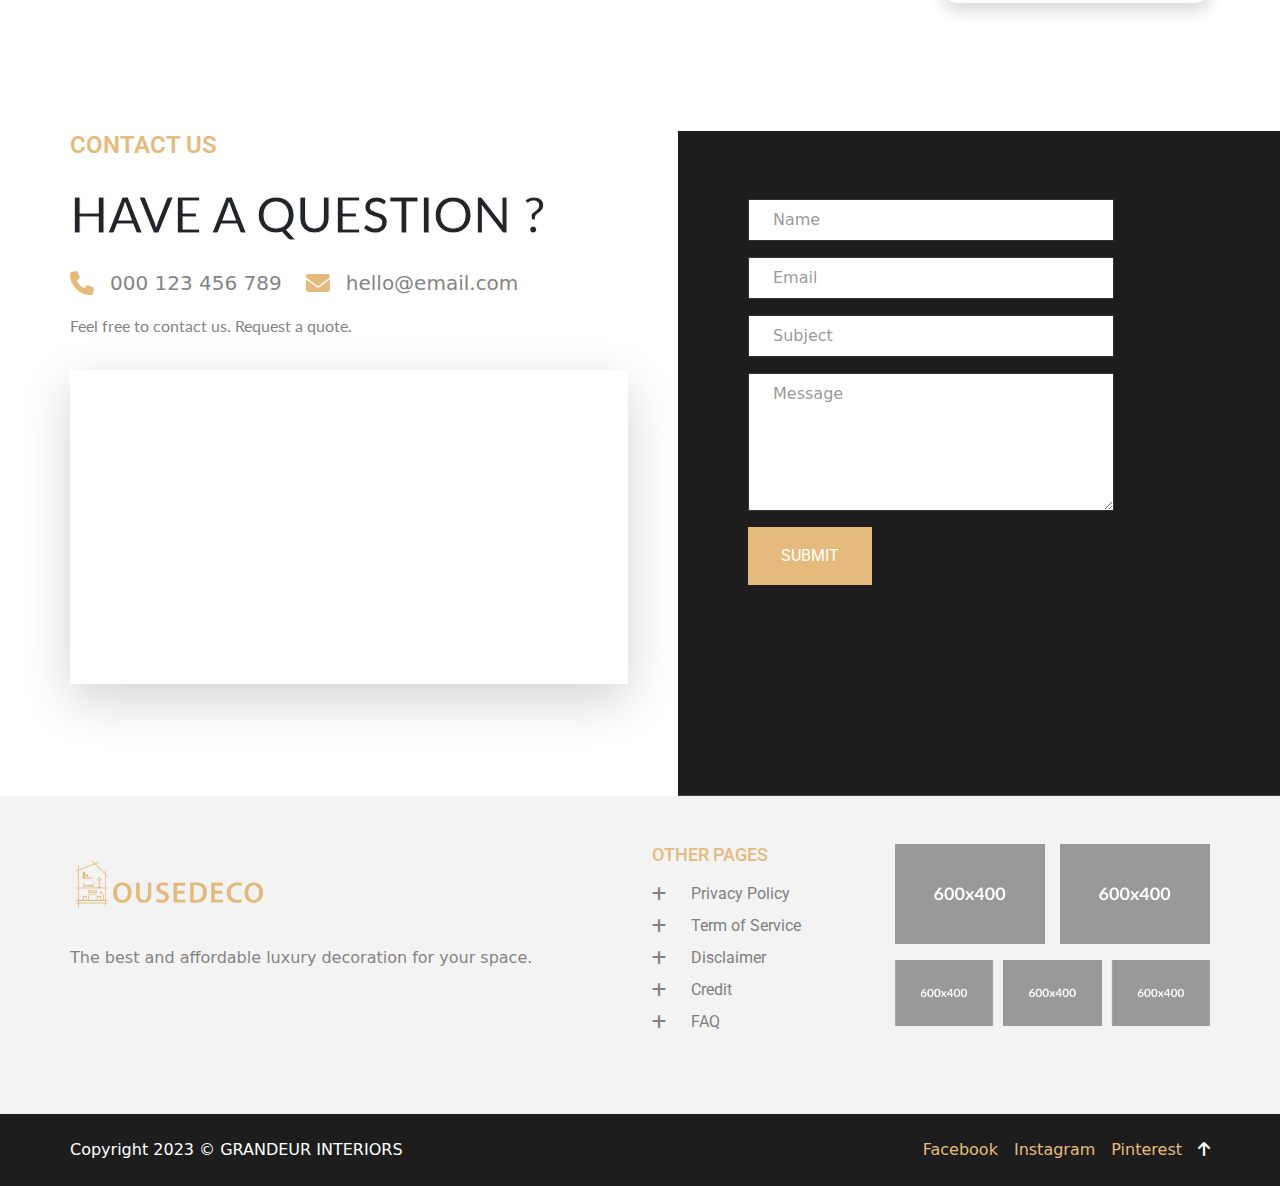
==== commit 22df0e4a: "Update: Content copy pages updates." ====
--- a/index.html
+++ b/index.html
@@ -131,22 +131,18 @@
                 <div class="row row-cols-1 row-cols-lg-2">
                     <div class="col mb-3">
                         <div class="d-flex flex-column gap-3">
-                            <h5 class="accent-color font-1 fw-semibold">WELCOME TO HOUSEDECO</h5>
+                            <h5 style="text-transform: uppercase;" class="accent-color font-1 fw-semibold">WELCOME TO Grandeur Interiors</h5>
                             <h3 class="text-black font-2 fw-semibold">INTERIOR DESIGN</h3>
                             <p class="text-gray font-1">
-                                Lorem ipsum dolor sit amet, consectetur adipiscing elit. Ut elit tellus, luctus nec
-                                ullamcorper mattis, pulvinar dapibus leo.
+                                Welcome to Grandeur Interiors, where we transform spaces into stunning, functional works of art. Our passion for interior decoration drives us to create unique and beautiful environments that reflect your personality and lifestyle. With a keen eye for detail and a commitment to excellence, we ensure that every project we undertake is a masterpiece in its own right.
                             </p>
                             <h5 class="font-1 fw-semibold accent-color">INNOVATIVE</h5>
                             <p class="text-gray font-1">
-                                Nulla a interdum ipsum. Proin orci nunc, efficitur quis vehicula ac, iaculis et massa.
-                                Etiam interdum, justo finibus hendrerit vulputate, augue massa porta tellus, eget
-                                imperdiet nisl libero at risus.
-                            </p>
-                            <h5 class="font-1 fw-semibold accent-color">CREATIVE</h5>
+                                At Grandeurinteriors, innovation is at the heart of what we do. We stay ahead of the latest trends and incorporate cutting-edge technology and materials into our designs. Whether it's a modern minimalist space or a classic, timeless room, our innovative approach ensures that your interiors are not only beautiful but also functional and sustainable.
+                            </p>
+                            <h5 class="font-1 fw-semibold accent-color text-uppercase">Creativity Unleashed</h5>
                             <p class="text-gray font-1">
-                                Nulla in eros sit amet sapien viverra pretium. Ut luctus libero ipsum, eget varius nibh
-                                dapibus vitae. Sed non enim felis. Quisque eget tincidunt ligula. Quisque odio odio.
+                                Creativity is the cornerstone of our design philosophy. Our talented team of designers is dedicated to bringing your vision to life. We blend colors, textures, and styles in unexpected ways to create spaces that are truly unique. Every project is an opportunity for us to push the boundaries of design and deliver results that exceed your expectations.
                             </p>
                         </div>
                     </div>
@@ -213,9 +209,7 @@
                             <h5 class="accent-color font-1 fw-semibold">WE GAVE THE BEST</h5>
                             <h3 class="text-black font-2 fw-semibold">INNOVATIVE IDEAS STYLISH DESIGNS</h3>
                             <p class="text-gray font-1">
-                                Aenean erat ipsum, euismod auctor augue ac, hendrerit lacinia lorem. Ut nec leo id justo
-                                luctus accumsan sed id dolor. Sed ac rhoncus diam, sit amet tempor ligula. Cras maximus
-                                magna quis vestibulum lobortis.
+                                Creativity is the cornerstone of our design philosophy.
                             </p>
                             <div>
                                 <a href=" " type="button"
@@ -235,9 +229,7 @@
                             <h5 class="accent-color font-1 fw-semibold">OUR STATISTIC</h5>
                             <h3 class="text-black font-2 fw-semibold">MAKE YOUR STATEMENT IN STYLE</h3>
                             <p class="text-gray font-1">
-                                Sed vel feugiat sapien. Nulla rhoncus dapibus urna id mollis. Vestibulum ante ipsum
-                                primis
-                                in faucibus orci luctus et ultrices posuere cubilia curae Mauris mattis.
+                                Numbers speak louder than words. Over the years, we have successfully completed 23 projects, and garnered a few dozen satisfied clients. Our impressive track record is a testament to our dedication, expertise, and the trust our clients place in us.
                             </p>
                             <div class="d-flex flex-column gap-4">
                                 <div class="r-progress w-100" style="--value:95;">
@@ -275,11 +267,11 @@
                             <div
                                 class="d-flex flex-lg-row flex-column justify-content-lg-around justify-content-center gap-3">
                                 <div class="d-flex flex-column align-items-center">
-                                    <h2 class="accent-color lh-1 font-2 fw-semibold">12</h2>
-                                    <span class="text-gray font-1 fw-bold">YEARS OF EXPERIANCE</span>
+                                    <h2 class="accent-color lh-1 font-2 fw-semibold">8</h2>
+                                    <span class="text-gray font-1 fw-bold">YEARS OF EXPERIENCE</span>
                                 </div>
                                 <div class="d-flex flex-column align-items-center">
-                                    <h2 class="accent-color lh-1 font-2 fw-semibold">871</h2>
+                                    <h2 class="accent-color lh-1 font-2 fw-semibold">23</h2>
                                     <span class="text-gray font-1 fw-bold">PROJECTS COMPLETED</span>
                                 </div>
                             </div>
@@ -302,7 +294,7 @@
                                     </div>
                                     <div class="text-white font-1">
                                         <h5>INTERIOR DESIGN</h5>
-                                        <p>Fusce eleifend lorem et placerat eleifend.</p>
+                                     
                                     </div>
                                 </div>
                             </div>
@@ -314,7 +306,7 @@
                                     </div>
                                     <div class="font-1">
                                         <h5>OFFICE REDESIGN</h5>
-                                        <p>Fusce eleifend lorem et placerat eleifend.</p>
+                                    
                                     </div>
                                 </div>
                             </div>
@@ -326,7 +318,7 @@
                                     </div>
                                     <div class="font-1">
                                         <h5>INTERIOR DECORATION</h5>
-                                        <p>Fusce eleifend lorem et placerat eleifend.</p>
+                                       
                                     </div>
                                 </div>
                             </div>
@@ -338,7 +330,7 @@
                                     </div>
                                     <div class="font-1">
                                         <h5>FURNITURE PRODUCTION</h5>
-                                        <p>Fusce eleifend lorem et placerat eleifend.</p>
+                                        
                                     </div>
                                 </div>
                             </div>
@@ -349,12 +341,11 @@
                             <h5 class="accent-color font-1 fw-semibold">OUR SERVICE</h5>
                             <h3 class="text-black font-2 fw-semibold">WE DESIGN MODREN AND ELEGANT</h3>
                             <p class="text-gray font-1">
-                                Aenean erat ipsum, euismod auctor augue ac, hendrerit lacinia lorem. Ut nec leo id justo
-                                luctus accumsan sed id dolor. Sed ac rhoncus diam, sit amet tempor ligula.
+                                
                             </p>
                             <div>
                                 <a href=" " type="button"
-                                    class="btn rounded-0 bg-dark-color bg-accent-color-hover text-white">READ MORE</a>
+                                    class="btn rounded-0 bg-dark-color bg-accent-color-hover text-white">GET QUOTE</a>
                             </div>
                         </div>
                     </div>
@@ -368,10 +359,7 @@
                     <h5 class="accent-color font-1 fw-semibold">OUR PROJECT</h5>
                     <h3 class="text-black font-2 fw-semibold">OUR LATEST PROJECT</h3>
                     <p class="text-gray font-1">
-                        Cras sagittis justo enim, eu sagittis purus molestie vitae. Vestibulum porttitor in massa
-                        feugiat blandit. Nunc ac viverra magna. Etiam dictum pellentesque libero a porttitor. Vestibulum
-                        dapibus, metus a molestie tincidunt, tortor nisl mollis mi, vitae commodo lorem mi auctor
-                        tellus. Interdum et malesuada fames ac ante ipsum primis in faucibus.
+                        Each project we undertake is a unique story of creativity and innovation. From luxurious residential homes to dynamic commercial spaces, our portfolio showcases our versatility and commitment to quality. Explore our gallery to see some of our recent projects and get inspired by the transformative power of great design.
                     </p>
                     <div class="row row-cols-1 row-cols-lg-2">
                         <div class="col mb-3">
@@ -466,8 +454,7 @@
                             <h5 class="accent-color font-1 fw-semibold">HOW DO WE WORK ?</h5>
                             <h3 class="text-black font-2 fw-semibold">WE DESIGN FOR YOUR SATISFACTION</h3>
                             <p class="text-gray font-1">
-                                In hac habitasse platea dictumst. Aliquam fringilla est ut vulputate sollicitudin. Fusce
-                                fringilla feugiat ipsum, nec rhoncus sapien dictum sed. Phasellus quis libero elit.
+                                Our process is collaborative and client-focused. We begin with an in-depth consultation to understand your needs and vision. Our designers then create a customized plan, incorporating your feedback at every stage. Using state-of-the-art tools and techniques, we bring the design to life with meticulous attention to detail. From concept to completion, we are with you every step of the way to ensure a seamless and enjoyable experience.
                             </p>
                             <div class="d-flex flex-column">
                                 <div class="d-flex flex-row gap-3 align-items-center border-bottom py-3">
@@ -475,16 +462,16 @@
                                     <div class="d-flex flex-column ps-5">
                                         <h6 class="text-black font-1">CONCEPT</h6>
                                         <p class="text-gray">
-                                            Mauris dapibus consectetur enim a dictum. Ut in rhoncus sem.
+                                            At Grandeurinteriors, every project begins with a comprehensive consultation phase where we get to know you and your vision.
                                         </p>
                                     </div>
                                 </div>
                                 <div class="d-flex flex-row gap-3 align-items-center border-bottom py-3">
                                     <h3 class="accent-color font-1">02</h3>
                                     <div class="d-flex flex-column ps-5">
-                                        <h6 class="text-black font-1">DESING</h6>
+                                        <h6 class="text-black font-1">DESIGN</h6>
                                         <p class="text-gray">
-                                            Maecenas finibus placerat mi, ornare tempus purus eleifend vitae.
+                                            Once the concept is approved, we move into the detailed design phase where your vision starts to take shape.
                                         </p>
                                     </div>
                                 </div>
@@ -493,8 +480,7 @@
                                     <div class="d-flex flex-column ps-5">
                                         <h6 class="text-black font-1">DEVELOPMENT</h6>
                                         <p class="text-gray">
-                                            Curabitur a orci vel diam interdum hendrerit commodo in mi. Nunc consequat
-                                            felis.
+                                            With the design finalized, we proceed to the development phase, where our concepts are brought to life.
                                         </p>
                                     </div>
                                 </div>
@@ -509,15 +495,14 @@
                                         <img src="image/residential-design-2.jpg" class="img-fluid" alt="...">
                                         <div class="card-body shadow text-center p-4">
                                             <h5 class="accent-color font-1">RESIDENTIAL</h5>
-                                            <p class="text-gray font-2">Fusce at tellus nec erat pretium maximus eu et
-                                                eros.</p>
+                                            <p class="text-gray font-2">Art is the only way to run away without leaving home.</p>
                                         </div>
                                     </div>
                                     <div class="card bg-transparent">
                                         <img src="image/office-design-3.jpg" class="img-fluid" alt="...">
                                         <div class="card-body shadow text-center p-4">
                                             <h5 class="accent-color font-1">CORPORATE</h5>
-                                            <p class="text-gray font-2">Etiam dictum pellentesque libero a porttitor.
+                                            <p class="text-gray font-2">Design is not just what it looks like and feels like. Design is how it works.
                                             </p>
                                         </div>
                                     </div>
@@ -529,7 +514,7 @@
                                         <img src="image/image-garden.jpg" class="img-fluid" alt="...">
                                         <div class="card-body shadow text-center p-4">
                                             <h5 class="accent-color font-1">RESTAURANT</h5>
-                                            <p class="text-gray font-2">Vestibulum porttitor in massa feugiat blandit.
+                                            <p class="text-gray font-2">Creativity takes courage.
                                             </p>
                                         </div>
                                     </div>
@@ -537,8 +522,7 @@
                                         <img src="image/commercial-design.jpg" class="img-fluid" alt="...">
                                         <div class="card-body shadow text-center p-4">
                                             <h5 class="accent-color font-1">COMMERCIAL</h5>
-                                            <p class="text-gray font-2">Proin eget elit sed felis finibus lobortis nec
-                                                ipsum.</p>
+                                            <p class="text-gray font-2">Have nothing in your houses that you do not know to be useful or believe to be beautiful.</p>
                                         </div>
                                     </div>
                                 </div>
@@ -724,12 +708,12 @@
             <div class="r-container">
                 <div class="d-flex flex-lg-row flex-column justify-content-center text-center justify-content-between gap-3">
                     <span class="text-white">
-                        Copyright 2023 © Housedeco | Powered by Rometheme Studio
+                        Copyright 2023 © GRANDEUR INTERIORS
                     </span>
                     <div class="d-flex justify-content-center flex-row gap-3">
                         <a href="https://www.facebook.com" class="accent-color">Facebook</a>
                         <a href="https://www.instagramcom" class="accent-color">Instagram</a>
-                        <a href="https://www.pinterest.com" class="accent-color">Pinterest</a>
+                        <a href="https://www.pinterest.com/pin/53198839341379721/" class="accent-color">Pinterest</a>
                         <a href="#top" class="text-white"><i class="fa-solid fa-arrow-up"></i></a>
                     </div>
                 </div>
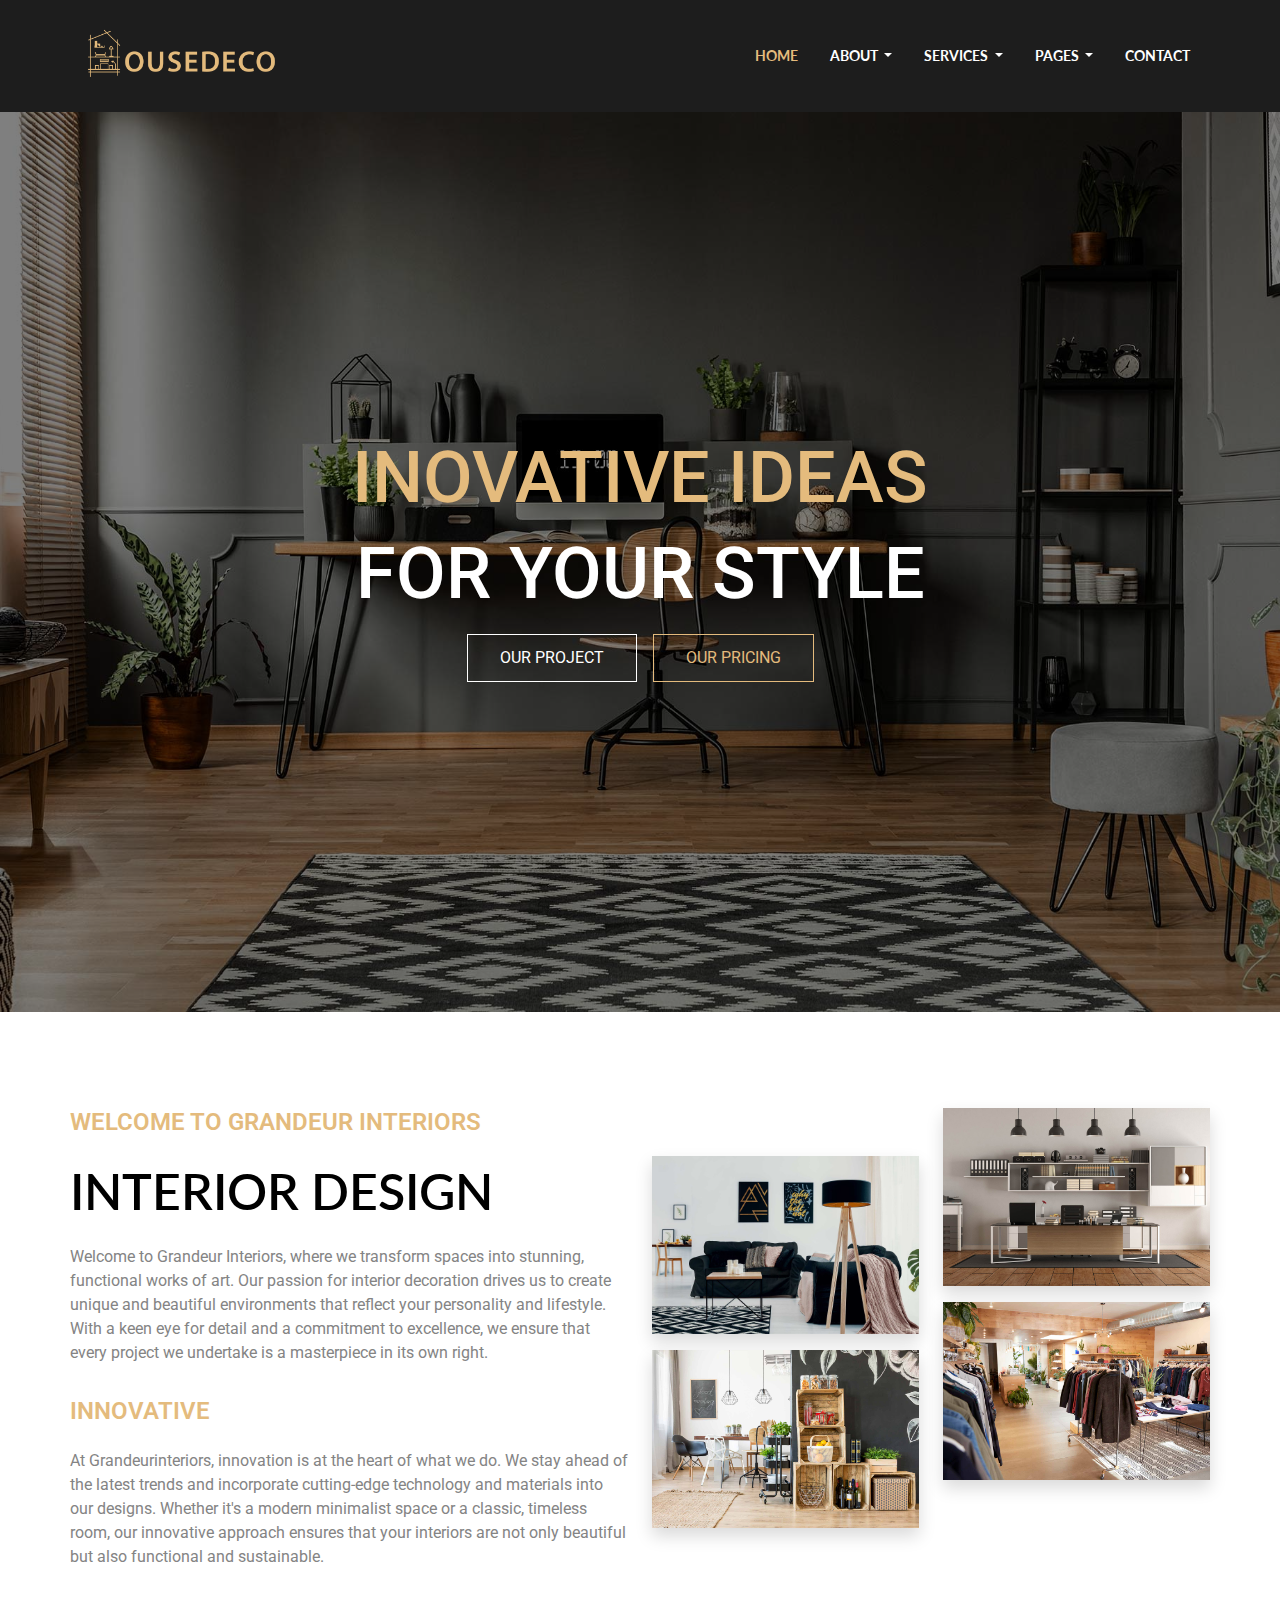
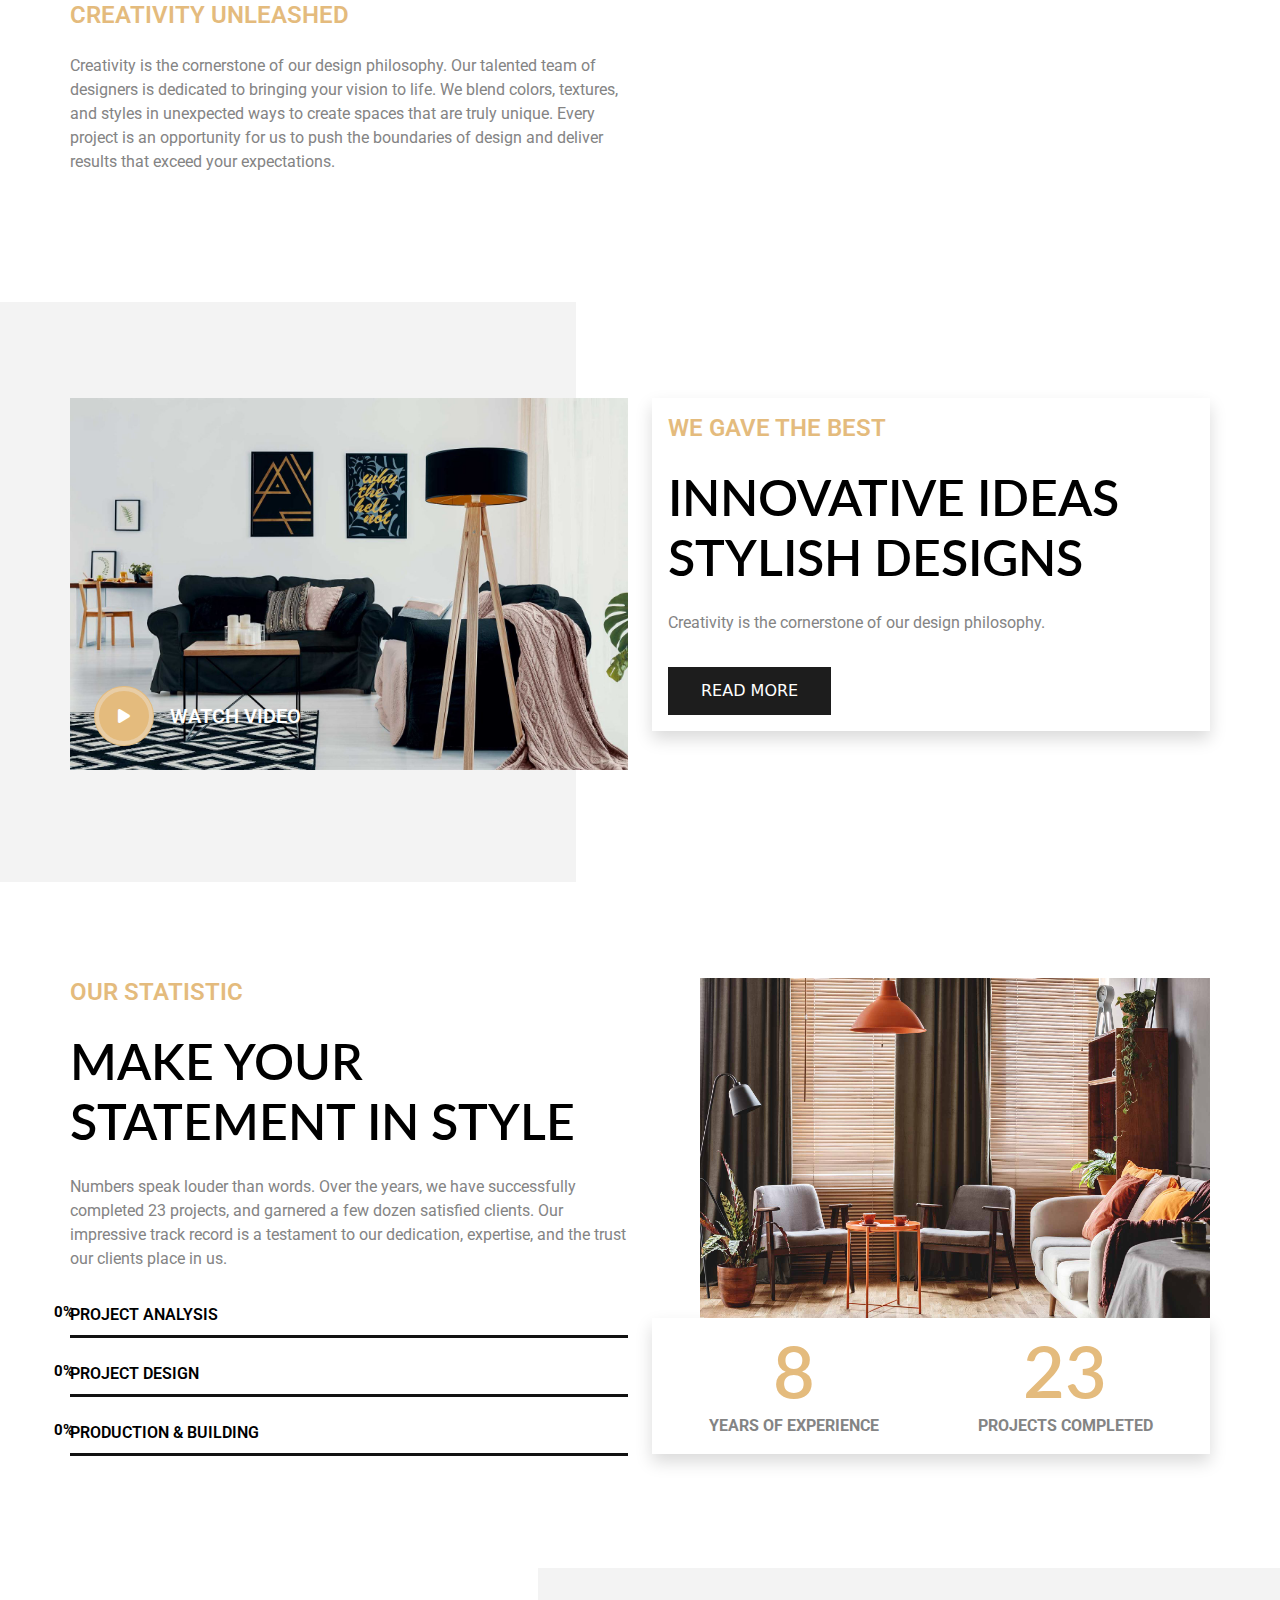
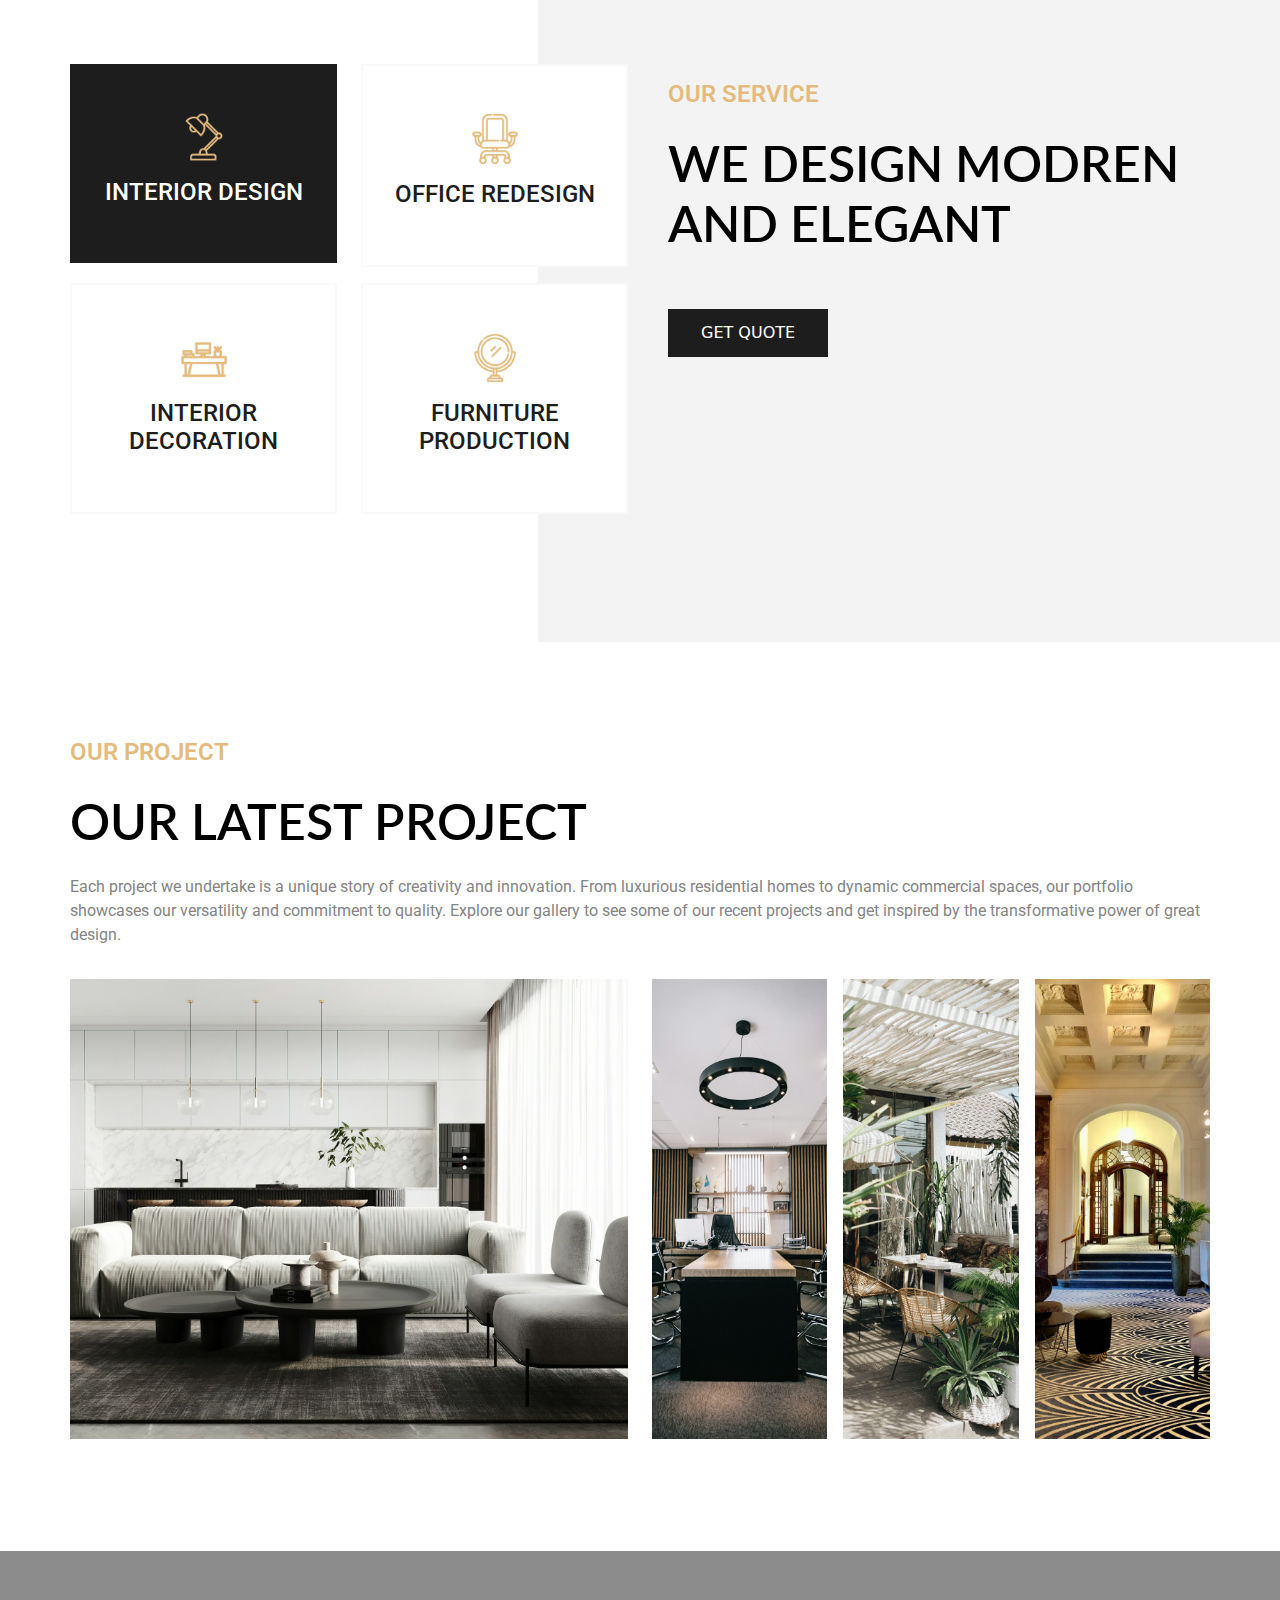
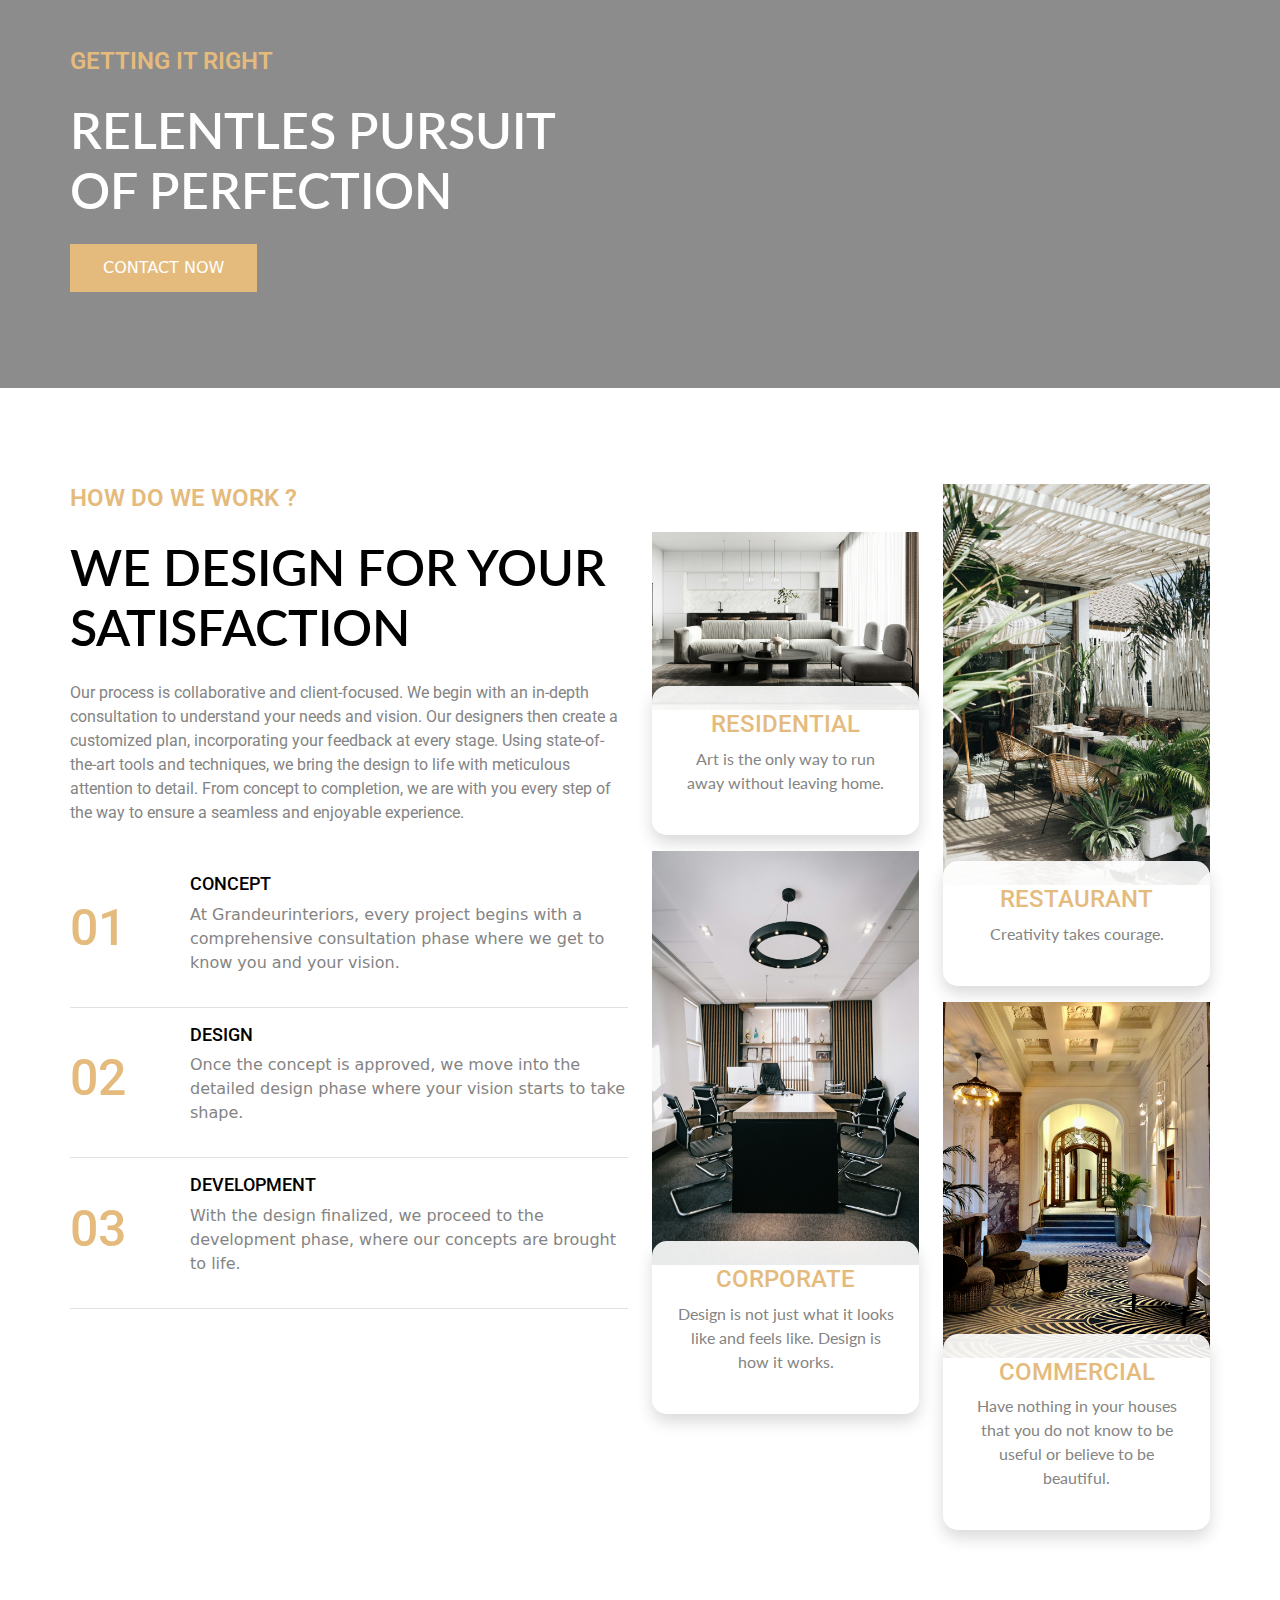
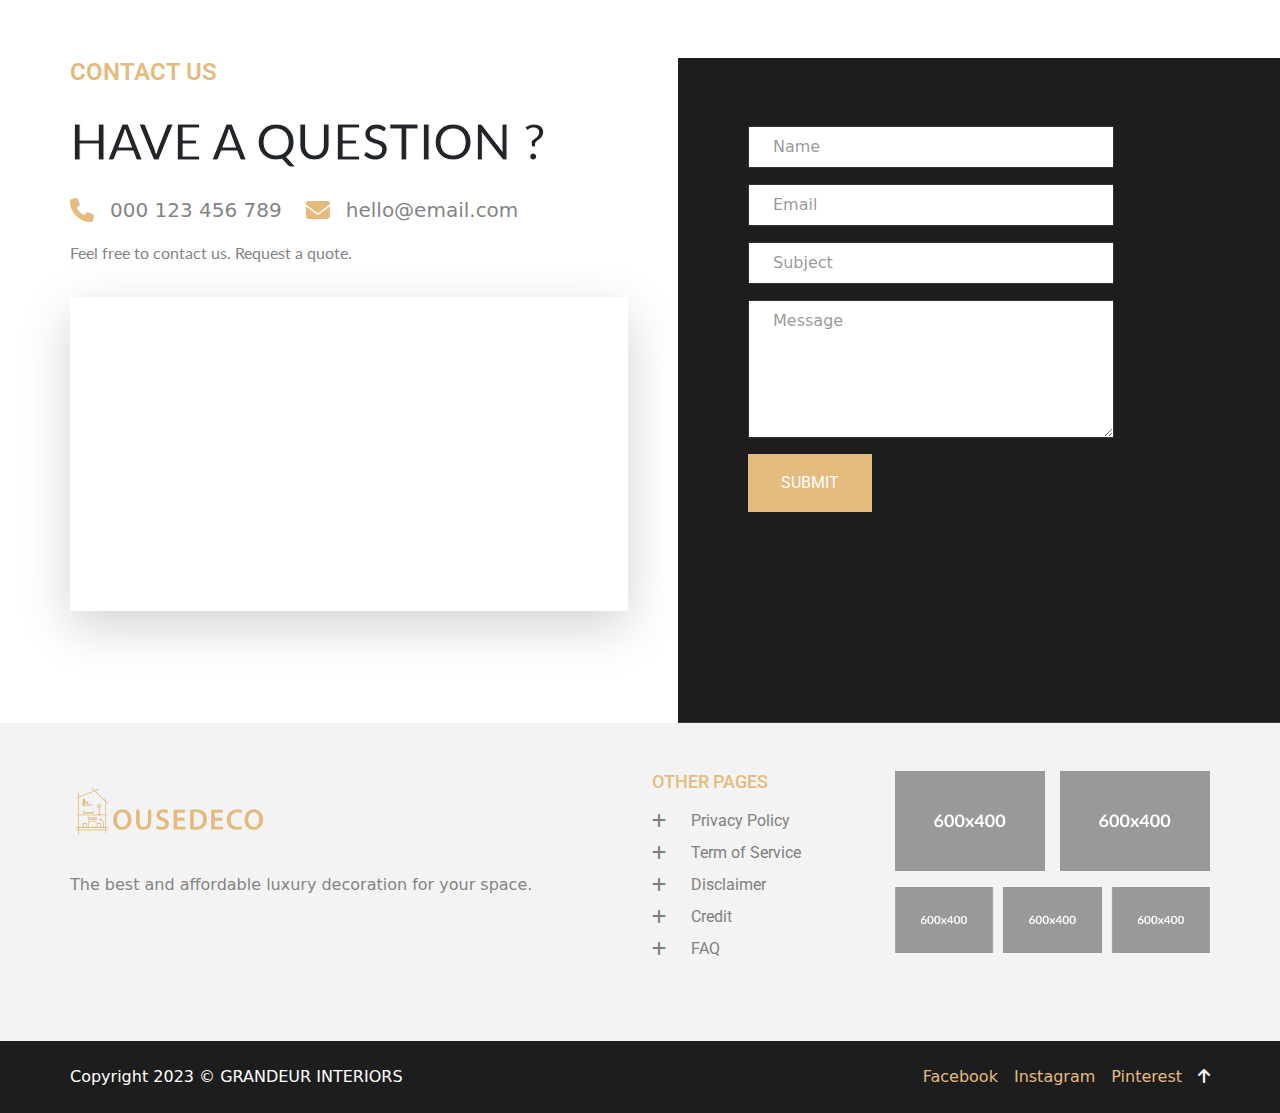
==== commit 5c1bbaf9: "Update: Project page." ====
--- a/index.html
+++ b/index.html
@@ -25,27 +25,7 @@
     <script src="js/vendor/isotope.pkgd.min.js"></script>
 
     <!-- Header -->
-    <section class="bg-dark-color py-4 border-bottom border-dark-gray font-1">
-        <div class="r-container">
-            <div
-                class="d-flex flex-lg-row flex-column align-items-center justify-content-lg-between justify-content-center gap-3">
-                <div class="d-flex flex-lg-row flex-column align-items-center gap-3">
-                    <div class="d-flex flex-row gap-3  align-items-center">
-                        <i class="fa-solid fa-location-dot accent-color fs-4"></i>
-                        <span class="text-white">123th Roundstreet, Pekanbaru.</span>
-                    </div>
-                    <div class="d-flex flex-row gap-3  align-items-center">
-                        <i class="fa-solid fa-phone accent-color fs-4"></i>
-                        <span class="text-white">000 123 456 789</span>
-                    </div>
-                </div>
-                <div class="d-flex flex-row gap-3  align-items-center">
-                    <i class="fa-solid fa-clock accent-color fs-4"></i>
-                    <span class="text-white">Opening : Mon-Fri 08:00 - 17:00</span>
-                </div>
-            </div>
-        </div>
-    </section>
+
     <section class="bg-dark-color font-2 sticky-top">
         <div class="r-container">
             <nav class="navbar navbar-expand-lg">
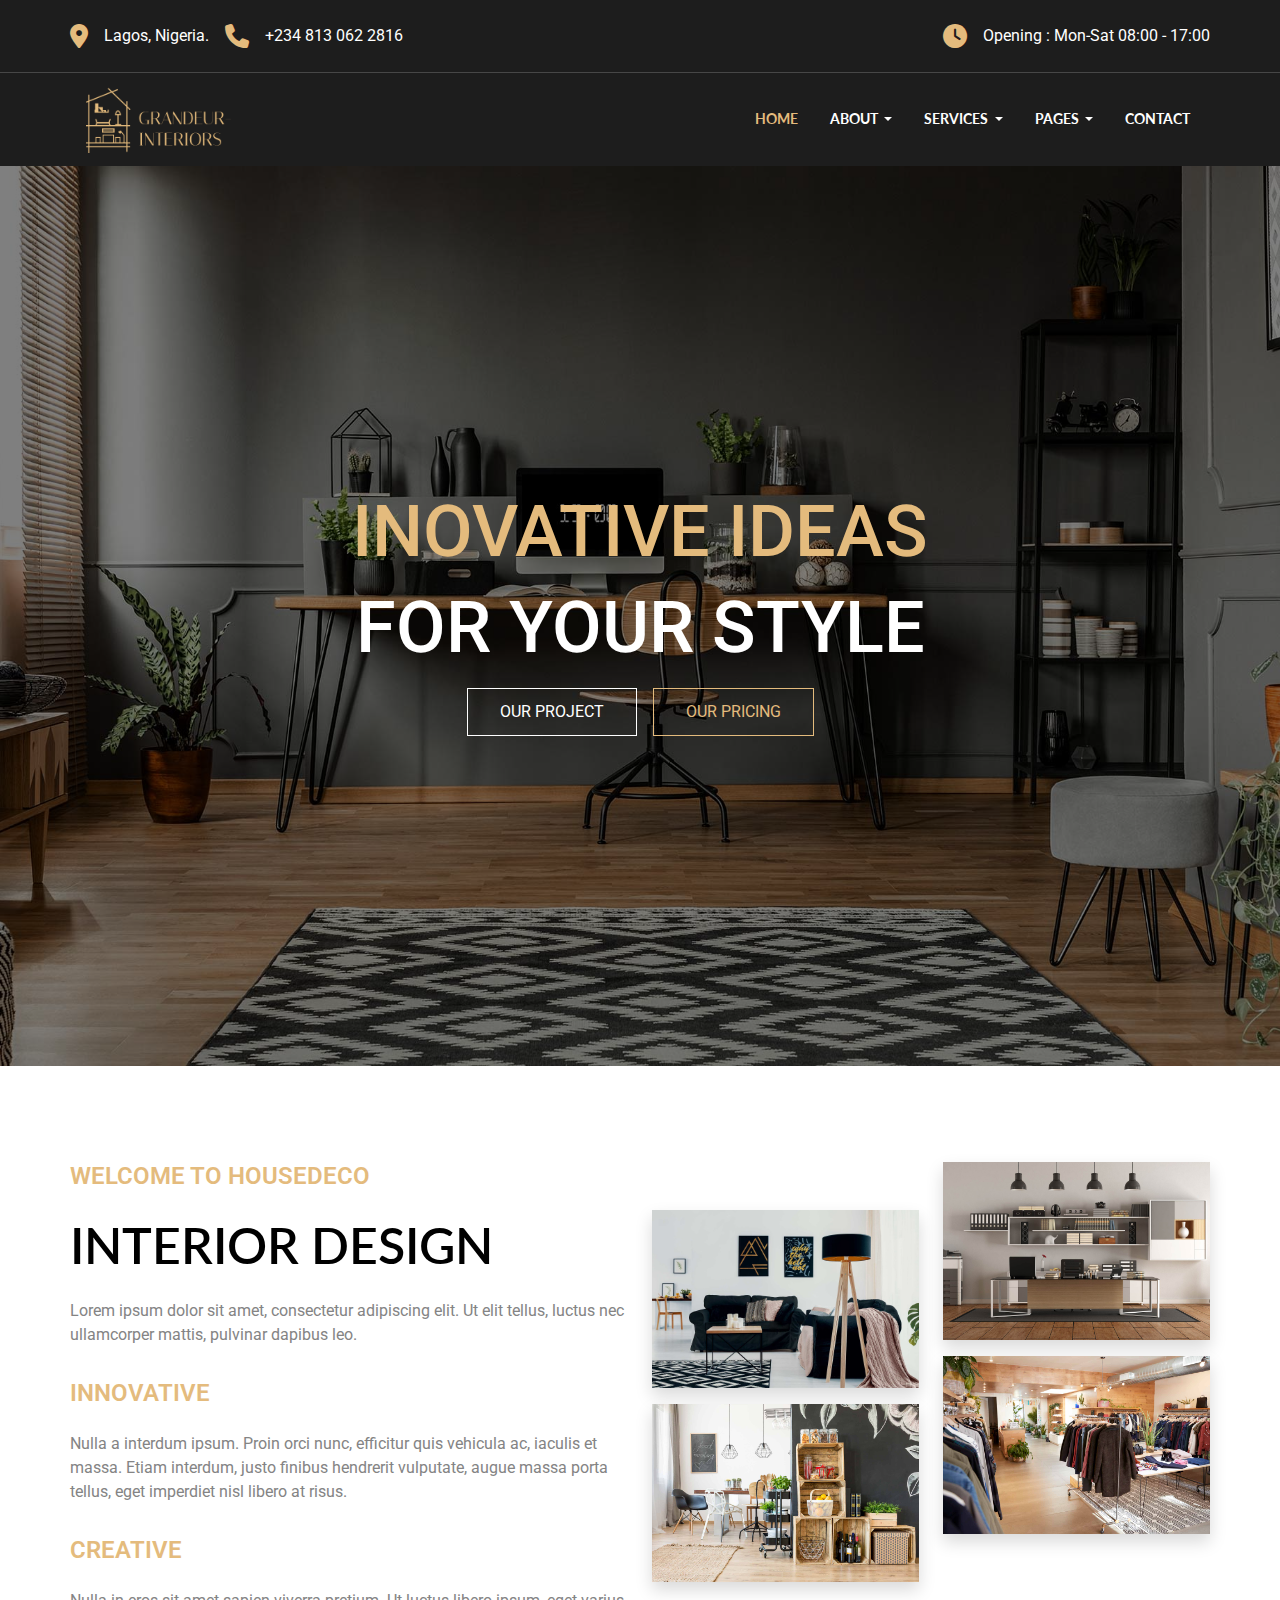
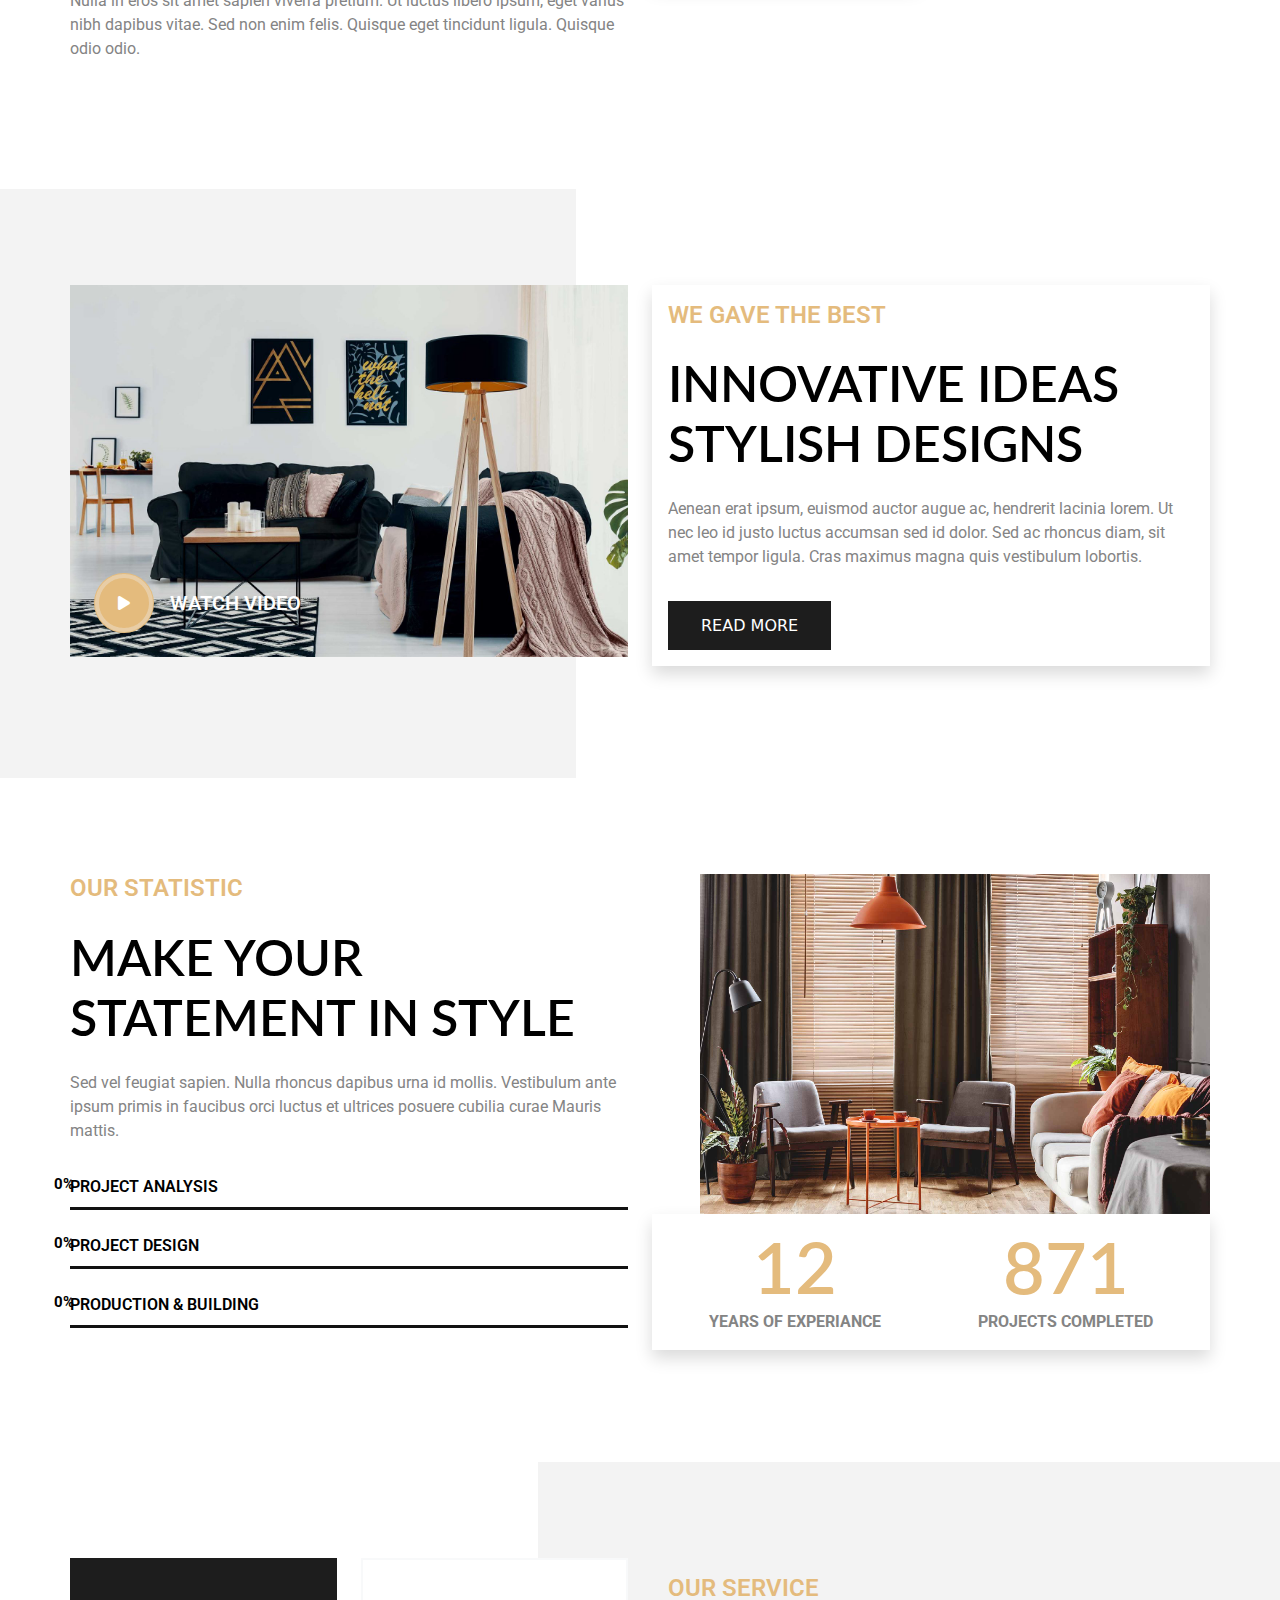
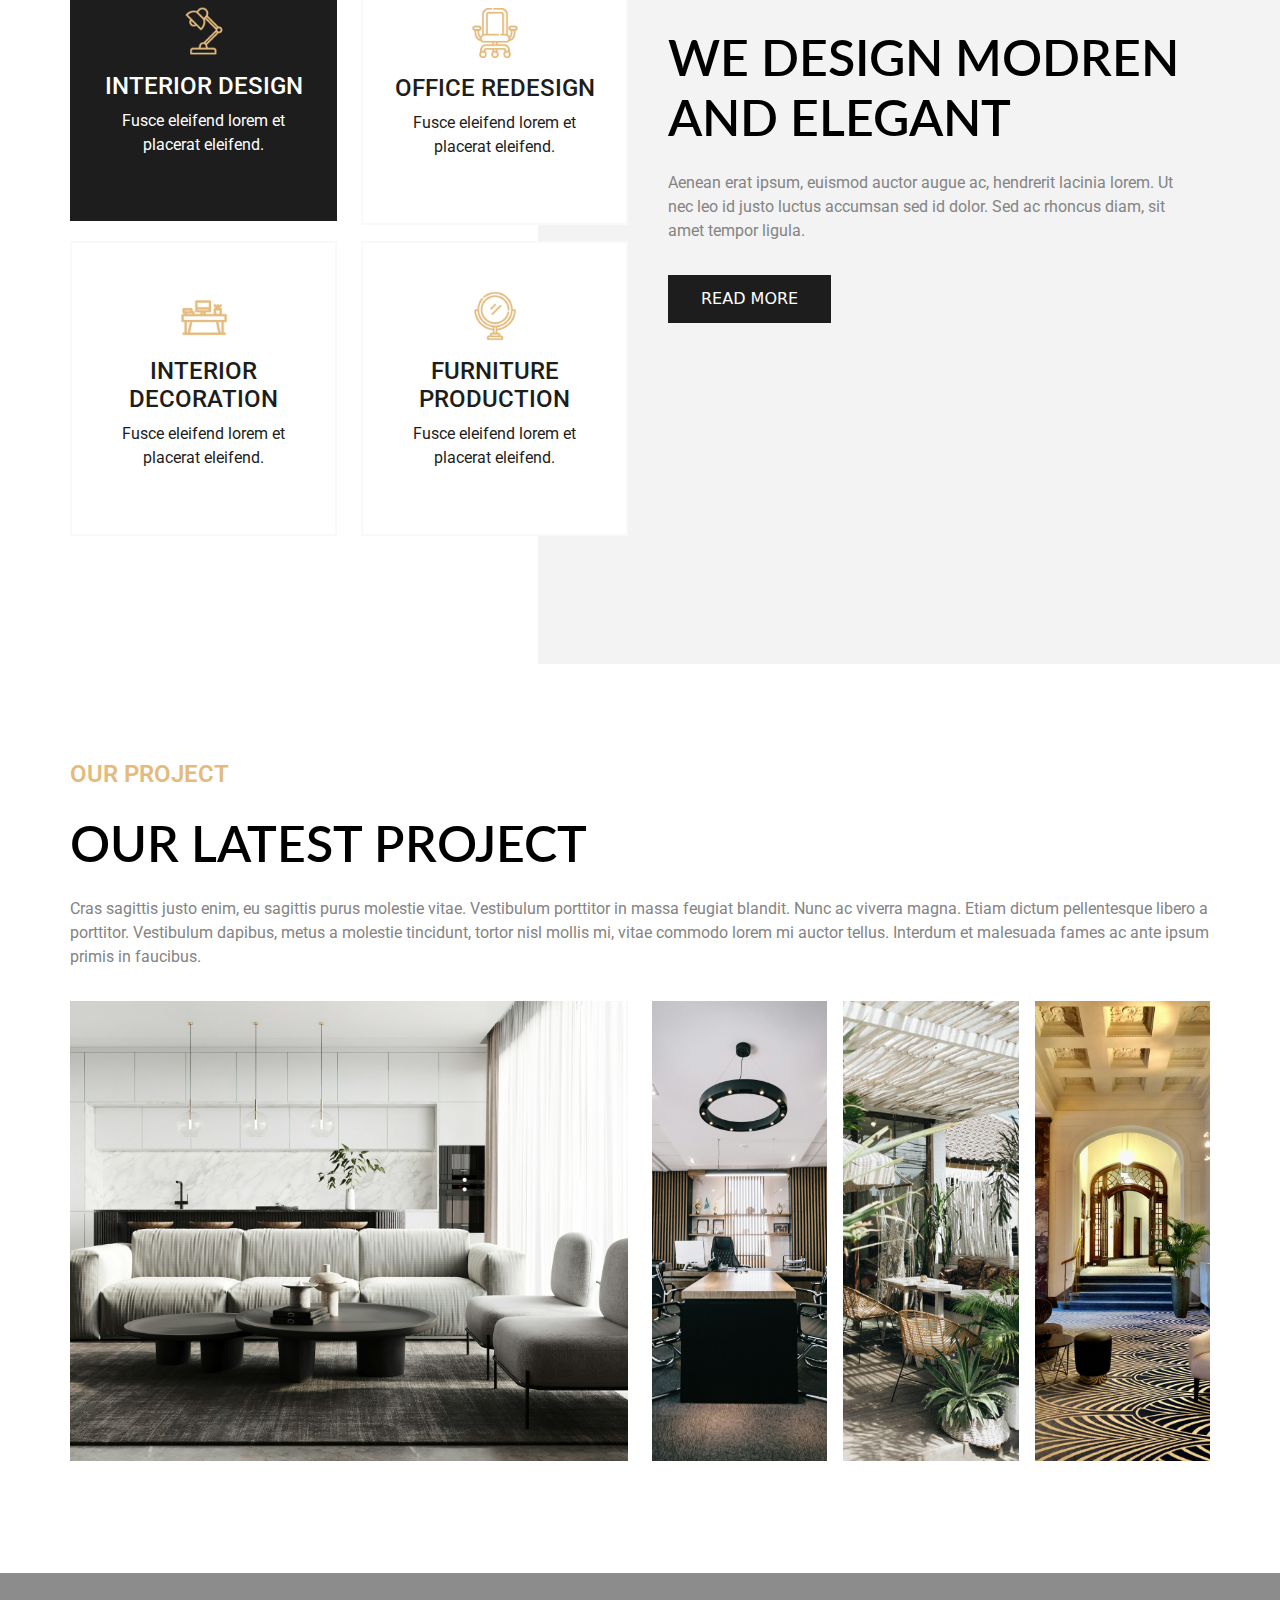
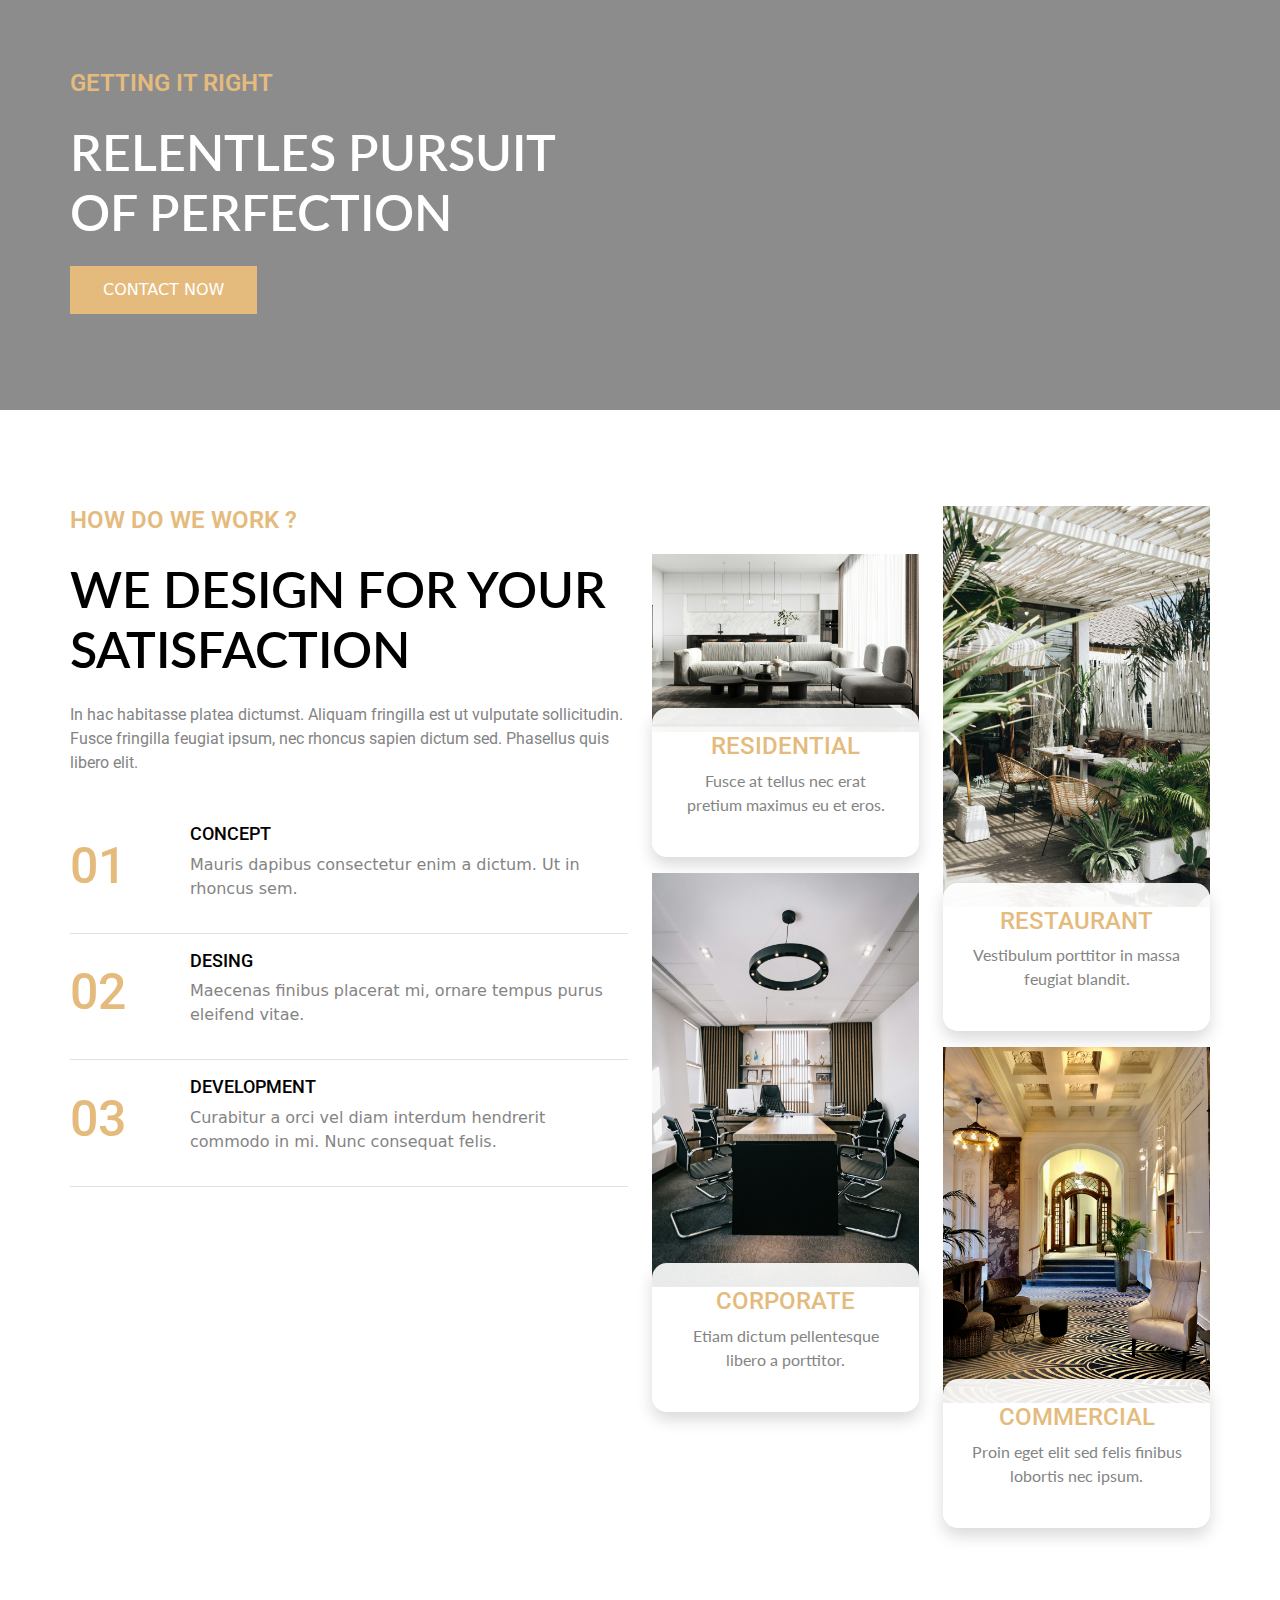
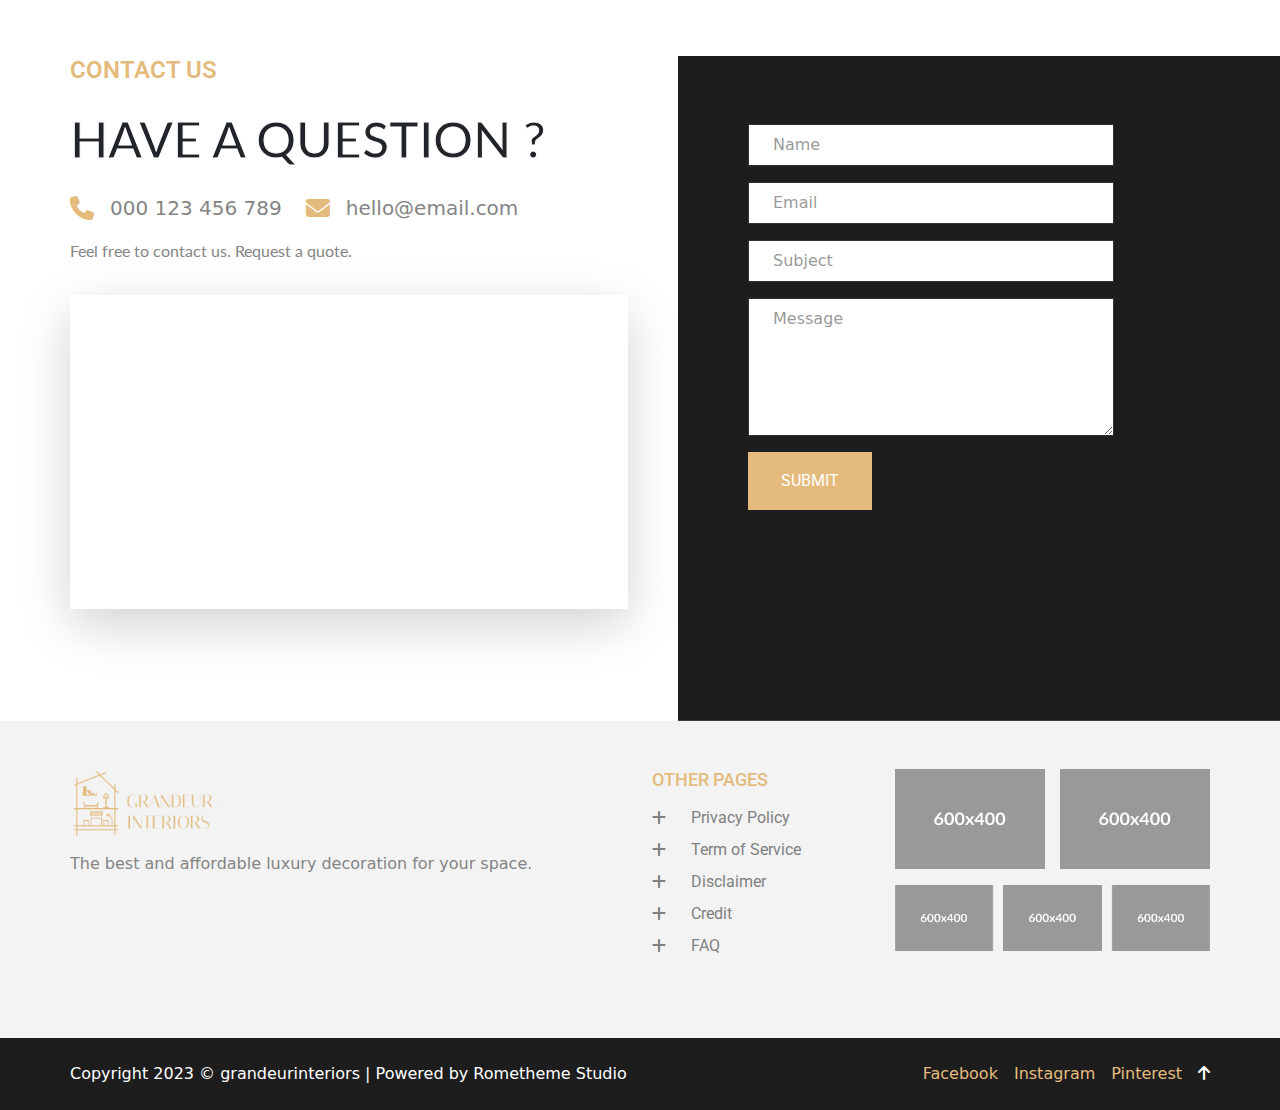
==== commit 0dd927f7: "Update: Logo, Favicon, Brand name." ====
--- a/index.html
+++ b/index.html
@@ -4,6 +4,11 @@
 <head>
     <meta charset="UTF-8">
     <meta name="viewport" content="width=device-width, initial-scale=1.0">
+    <!-- Favicon -->
+    <link rel="apple-touch-icon" sizes="180x180" href="image/favicon/apple-touch-icon.png">
+    <link rel="icon" type="image/png" sizes="32x32" href="image/favicon/favicon-32x32.png">
+    <link rel="icon" type="image/png" sizes="16x16" href="image/favicon/favicon-16x16.png">
+    <link rel="manifest" href="image/favicon/site.webmanifest">
     <!-- Stylesheet -->
     <link href="css/vendor/bootstrap.min.css" rel="stylesheet">
     <link rel="stylesheet" href="css/vendor/fontawesome.css">
@@ -12,7 +17,7 @@
     <link rel="stylesheet" href="css/vendor/solid.css">
     <link rel="stylesheet" href="css/vendor/swiper-bundle.min.css">
     <link rel="stylesheet" href="css/style.css">
-    <title>Housedeco - Home</title>
+    <title>grandeurinteriors - Home</title>
 </head>
 
 <body id="top">
@@ -25,13 +30,33 @@
     <script src="js/vendor/isotope.pkgd.min.js"></script>
 
     <!-- Header -->
-
+    <section class="bg-dark-color py-4 border-bottom border-dark-gray font-1">
+        <div class="r-container">
+            <div
+                class="d-flex flex-lg-row flex-column align-items-center justify-content-lg-between justify-content-center gap-3">
+                <div class="d-flex flex-lg-row flex-column align-items-center gap-3">
+                    <div class="d-flex flex-row gap-3  align-items-center">
+                        <i class="fa-solid fa-location-dot accent-color fs-4"></i>
+                        <span class="text-white">Lagos, Nigeria.</span>
+                    </div>
+                    <div class="d-flex flex-row gap-3  align-items-center">
+                        <i class="fa-solid fa-phone accent-color fs-4"></i>
+                        <span class="text-white">+234 813 062 2816</span>
+                    </div>
+                </div>
+                <div class="d-flex flex-row gap-3  align-items-center">
+                    <i class="fa-solid fa-clock accent-color fs-4"></i>
+                    <span class="text-white">Opening : Mon-Sat 08:00 - 17:00</span>
+                </div>
+            </div>
+        </div>
+    </section>
     <section class="bg-dark-color font-2 sticky-top">
         <div class="r-container">
             <nav class="navbar navbar-expand-lg">
                 <div class="container-fluid">
                     <a class="navbar-brand logo-container" href="index.html">
-                        <img src="image/logo.png" alt="" class="img-fluid">
+                        <img src="image/brand-logo/logo.png" alt="Brand logo" class="img-fluid">
                     </a>
                     <button class="navbar-toggler accent-color" type="button" data-bs-toggle="collapse"
                         data-bs-target="#navbarSupportedContent" aria-controls="navbarSupportedContent"
@@ -111,18 +136,22 @@
                 <div class="row row-cols-1 row-cols-lg-2">
                     <div class="col mb-3">
                         <div class="d-flex flex-column gap-3">
-                            <h5 style="text-transform: uppercase;" class="accent-color font-1 fw-semibold">WELCOME TO Grandeur Interiors</h5>
+                            <h5 class="accent-color font-1 fw-semibold">WELCOME TO HOUSEDECO</h5>
                             <h3 class="text-black font-2 fw-semibold">INTERIOR DESIGN</h3>
                             <p class="text-gray font-1">
-                                Welcome to Grandeur Interiors, where we transform spaces into stunning, functional works of art. Our passion for interior decoration drives us to create unique and beautiful environments that reflect your personality and lifestyle. With a keen eye for detail and a commitment to excellence, we ensure that every project we undertake is a masterpiece in its own right.
+                                Lorem ipsum dolor sit amet, consectetur adipiscing elit. Ut elit tellus, luctus nec
+                                ullamcorper mattis, pulvinar dapibus leo.
                             </p>
                             <h5 class="font-1 fw-semibold accent-color">INNOVATIVE</h5>
                             <p class="text-gray font-1">
-                                At Grandeurinteriors, innovation is at the heart of what we do. We stay ahead of the latest trends and incorporate cutting-edge technology and materials into our designs. Whether it's a modern minimalist space or a classic, timeless room, our innovative approach ensures that your interiors are not only beautiful but also functional and sustainable.
-                            </p>
-                            <h5 class="font-1 fw-semibold accent-color text-uppercase">Creativity Unleashed</h5>
+                                Nulla a interdum ipsum. Proin orci nunc, efficitur quis vehicula ac, iaculis et massa.
+                                Etiam interdum, justo finibus hendrerit vulputate, augue massa porta tellus, eget
+                                imperdiet nisl libero at risus.
+                            </p>
+                            <h5 class="font-1 fw-semibold accent-color">CREATIVE</h5>
                             <p class="text-gray font-1">
-                                Creativity is the cornerstone of our design philosophy. Our talented team of designers is dedicated to bringing your vision to life. We blend colors, textures, and styles in unexpected ways to create spaces that are truly unique. Every project is an opportunity for us to push the boundaries of design and deliver results that exceed your expectations.
+                                Nulla in eros sit amet sapien viverra pretium. Ut luctus libero ipsum, eget varius nibh
+                                dapibus vitae. Sed non enim felis. Quisque eget tincidunt ligula. Quisque odio odio.
                             </p>
                         </div>
                     </div>
@@ -189,7 +218,9 @@
                             <h5 class="accent-color font-1 fw-semibold">WE GAVE THE BEST</h5>
                             <h3 class="text-black font-2 fw-semibold">INNOVATIVE IDEAS STYLISH DESIGNS</h3>
                             <p class="text-gray font-1">
-                                Creativity is the cornerstone of our design philosophy.
+                                Aenean erat ipsum, euismod auctor augue ac, hendrerit lacinia lorem. Ut nec leo id justo
+                                luctus accumsan sed id dolor. Sed ac rhoncus diam, sit amet tempor ligula. Cras maximus
+                                magna quis vestibulum lobortis.
                             </p>
                             <div>
                                 <a href=" " type="button"
@@ -209,7 +240,9 @@
                             <h5 class="accent-color font-1 fw-semibold">OUR STATISTIC</h5>
                             <h3 class="text-black font-2 fw-semibold">MAKE YOUR STATEMENT IN STYLE</h3>
                             <p class="text-gray font-1">
-                                Numbers speak louder than words. Over the years, we have successfully completed 23 projects, and garnered a few dozen satisfied clients. Our impressive track record is a testament to our dedication, expertise, and the trust our clients place in us.
+                                Sed vel feugiat sapien. Nulla rhoncus dapibus urna id mollis. Vestibulum ante ipsum
+                                primis
+                                in faucibus orci luctus et ultrices posuere cubilia curae Mauris mattis.
                             </p>
                             <div class="d-flex flex-column gap-4">
                                 <div class="r-progress w-100" style="--value:95;">
@@ -247,11 +280,11 @@
                             <div
                                 class="d-flex flex-lg-row flex-column justify-content-lg-around justify-content-center gap-3">
                                 <div class="d-flex flex-column align-items-center">
-                                    <h2 class="accent-color lh-1 font-2 fw-semibold">8</h2>
-                                    <span class="text-gray font-1 fw-bold">YEARS OF EXPERIENCE</span>
+                                    <h2 class="accent-color lh-1 font-2 fw-semibold">12</h2>
+                                    <span class="text-gray font-1 fw-bold">YEARS OF EXPERIANCE</span>
                                 </div>
                                 <div class="d-flex flex-column align-items-center">
-                                    <h2 class="accent-color lh-1 font-2 fw-semibold">23</h2>
+                                    <h2 class="accent-color lh-1 font-2 fw-semibold">871</h2>
                                     <span class="text-gray font-1 fw-bold">PROJECTS COMPLETED</span>
                                 </div>
                             </div>
@@ -274,7 +307,7 @@
                                     </div>
                                     <div class="text-white font-1">
                                         <h5>INTERIOR DESIGN</h5>
-                                     
+                                        <p>Fusce eleifend lorem et placerat eleifend.</p>
                                     </div>
                                 </div>
                             </div>
@@ -286,7 +319,7 @@
                                     </div>
                                     <div class="font-1">
                                         <h5>OFFICE REDESIGN</h5>
-                                    
+                                        <p>Fusce eleifend lorem et placerat eleifend.</p>
                                     </div>
                                 </div>
                             </div>
@@ -298,7 +331,7 @@
                                     </div>
                                     <div class="font-1">
                                         <h5>INTERIOR DECORATION</h5>
-                                       
+                                        <p>Fusce eleifend lorem et placerat eleifend.</p>
                                     </div>
                                 </div>
                             </div>
@@ -310,7 +343,7 @@
                                     </div>
                                     <div class="font-1">
                                         <h5>FURNITURE PRODUCTION</h5>
-                                        
+                                        <p>Fusce eleifend lorem et placerat eleifend.</p>
                                     </div>
                                 </div>
                             </div>
@@ -321,11 +354,12 @@
                             <h5 class="accent-color font-1 fw-semibold">OUR SERVICE</h5>
                             <h3 class="text-black font-2 fw-semibold">WE DESIGN MODREN AND ELEGANT</h3>
                             <p class="text-gray font-1">
-                                
+                                Aenean erat ipsum, euismod auctor augue ac, hendrerit lacinia lorem. Ut nec leo id justo
+                                luctus accumsan sed id dolor. Sed ac rhoncus diam, sit amet tempor ligula.
                             </p>
                             <div>
                                 <a href=" " type="button"
-                                    class="btn rounded-0 bg-dark-color bg-accent-color-hover text-white">GET QUOTE</a>
+                                    class="btn rounded-0 bg-dark-color bg-accent-color-hover text-white">READ MORE</a>
                             </div>
                         </div>
                     </div>
@@ -339,7 +373,10 @@
                     <h5 class="accent-color font-1 fw-semibold">OUR PROJECT</h5>
                     <h3 class="text-black font-2 fw-semibold">OUR LATEST PROJECT</h3>
                     <p class="text-gray font-1">
-                        Each project we undertake is a unique story of creativity and innovation. From luxurious residential homes to dynamic commercial spaces, our portfolio showcases our versatility and commitment to quality. Explore our gallery to see some of our recent projects and get inspired by the transformative power of great design.
+                        Cras sagittis justo enim, eu sagittis purus molestie vitae. Vestibulum porttitor in massa
+                        feugiat blandit. Nunc ac viverra magna. Etiam dictum pellentesque libero a porttitor. Vestibulum
+                        dapibus, metus a molestie tincidunt, tortor nisl mollis mi, vitae commodo lorem mi auctor
+                        tellus. Interdum et malesuada fames ac ante ipsum primis in faucibus.
                     </p>
                     <div class="row row-cols-1 row-cols-lg-2">
                         <div class="col mb-3">
@@ -434,7 +471,8 @@
                             <h5 class="accent-color font-1 fw-semibold">HOW DO WE WORK ?</h5>
                             <h3 class="text-black font-2 fw-semibold">WE DESIGN FOR YOUR SATISFACTION</h3>
                             <p class="text-gray font-1">
-                                Our process is collaborative and client-focused. We begin with an in-depth consultation to understand your needs and vision. Our designers then create a customized plan, incorporating your feedback at every stage. Using state-of-the-art tools and techniques, we bring the design to life with meticulous attention to detail. From concept to completion, we are with you every step of the way to ensure a seamless and enjoyable experience.
+                                In hac habitasse platea dictumst. Aliquam fringilla est ut vulputate sollicitudin. Fusce
+                                fringilla feugiat ipsum, nec rhoncus sapien dictum sed. Phasellus quis libero elit.
                             </p>
                             <div class="d-flex flex-column">
                                 <div class="d-flex flex-row gap-3 align-items-center border-bottom py-3">
@@ -442,16 +480,16 @@
                                     <div class="d-flex flex-column ps-5">
                                         <h6 class="text-black font-1">CONCEPT</h6>
                                         <p class="text-gray">
-                                            At Grandeurinteriors, every project begins with a comprehensive consultation phase where we get to know you and your vision.
+                                            Mauris dapibus consectetur enim a dictum. Ut in rhoncus sem.
                                         </p>
                                     </div>
                                 </div>
                                 <div class="d-flex flex-row gap-3 align-items-center border-bottom py-3">
                                     <h3 class="accent-color font-1">02</h3>
                                     <div class="d-flex flex-column ps-5">
-                                        <h6 class="text-black font-1">DESIGN</h6>
+                                        <h6 class="text-black font-1">DESING</h6>
                                         <p class="text-gray">
-                                            Once the concept is approved, we move into the detailed design phase where your vision starts to take shape.
+                                            Maecenas finibus placerat mi, ornare tempus purus eleifend vitae.
                                         </p>
                                     </div>
                                 </div>
@@ -460,7 +498,8 @@
                                     <div class="d-flex flex-column ps-5">
                                         <h6 class="text-black font-1">DEVELOPMENT</h6>
                                         <p class="text-gray">
-                                            With the design finalized, we proceed to the development phase, where our concepts are brought to life.
+                                            Curabitur a orci vel diam interdum hendrerit commodo in mi. Nunc consequat
+                                            felis.
                                         </p>
                                     </div>
                                 </div>
@@ -475,14 +514,15 @@
                                         <img src="image/residential-design-2.jpg" class="img-fluid" alt="...">
                                         <div class="card-body shadow text-center p-4">
                                             <h5 class="accent-color font-1">RESIDENTIAL</h5>
-                                            <p class="text-gray font-2">Art is the only way to run away without leaving home.</p>
+                                            <p class="text-gray font-2">Fusce at tellus nec erat pretium maximus eu et
+                                                eros.</p>
                                         </div>
                                     </div>
                                     <div class="card bg-transparent">
                                         <img src="image/office-design-3.jpg" class="img-fluid" alt="...">
                                         <div class="card-body shadow text-center p-4">
                                             <h5 class="accent-color font-1">CORPORATE</h5>
-                                            <p class="text-gray font-2">Design is not just what it looks like and feels like. Design is how it works.
+                                            <p class="text-gray font-2">Etiam dictum pellentesque libero a porttitor.
                                             </p>
                                         </div>
                                     </div>
@@ -494,7 +534,7 @@
                                         <img src="image/image-garden.jpg" class="img-fluid" alt="...">
                                         <div class="card-body shadow text-center p-4">
                                             <h5 class="accent-color font-1">RESTAURANT</h5>
-                                            <p class="text-gray font-2">Creativity takes courage.
+                                            <p class="text-gray font-2">Vestibulum porttitor in massa feugiat blandit.
                                             </p>
                                         </div>
                                     </div>
@@ -502,7 +542,8 @@
                                         <img src="image/commercial-design.jpg" class="img-fluid" alt="...">
                                         <div class="card-body shadow text-center p-4">
                                             <h5 class="accent-color font-1">COMMERCIAL</h5>
-                                            <p class="text-gray font-2">Have nothing in your houses that you do not know to be useful or believe to be beautiful.</p>
+                                            <p class="text-gray font-2">Proin eget elit sed felis finibus lobortis nec
+                                                ipsum.</p>
                                         </div>
                                     </div>
                                 </div>
@@ -618,7 +659,7 @@
                     <div class="col mb-3">
                         <div class="d-flex flex-column gap-3">
                             <div class="logo-container">
-                                <img src="image/logo.png" alt="" class="img-fluid">
+                                <img src="image/brand-logo/logo.png" alt="Brand logo" class="img-fluid">
                             </div>
                             <p class="text-gray">
                                 The best and affordable luxury decoration for your space.
@@ -688,12 +729,12 @@
             <div class="r-container">
                 <div class="d-flex flex-lg-row flex-column justify-content-center text-center justify-content-between gap-3">
                     <span class="text-white">
-                        Copyright 2023 © GRANDEUR INTERIORS
+                        Copyright 2023 © grandeurinteriors | Powered by Rometheme Studio
                     </span>
                     <div class="d-flex justify-content-center flex-row gap-3">
                         <a href="https://www.facebook.com" class="accent-color">Facebook</a>
                         <a href="https://www.instagramcom" class="accent-color">Instagram</a>
-                        <a href="https://www.pinterest.com/pin/53198839341379721/" class="accent-color">Pinterest</a>
+                        <a href="https://www.pinterest.com" class="accent-color">Pinterest</a>
                         <a href="#top" class="text-white"><i class="fa-solid fa-arrow-up"></i></a>
                     </div>
                 </div>
--- a/css/style.css
+++ b/css/style.css
@@ -331,6 +331,9 @@
 
 .logo-container {
     max-width: 200px;
+}
+.logo-container img {
+    width: 160px;
 }
 
 .divider {
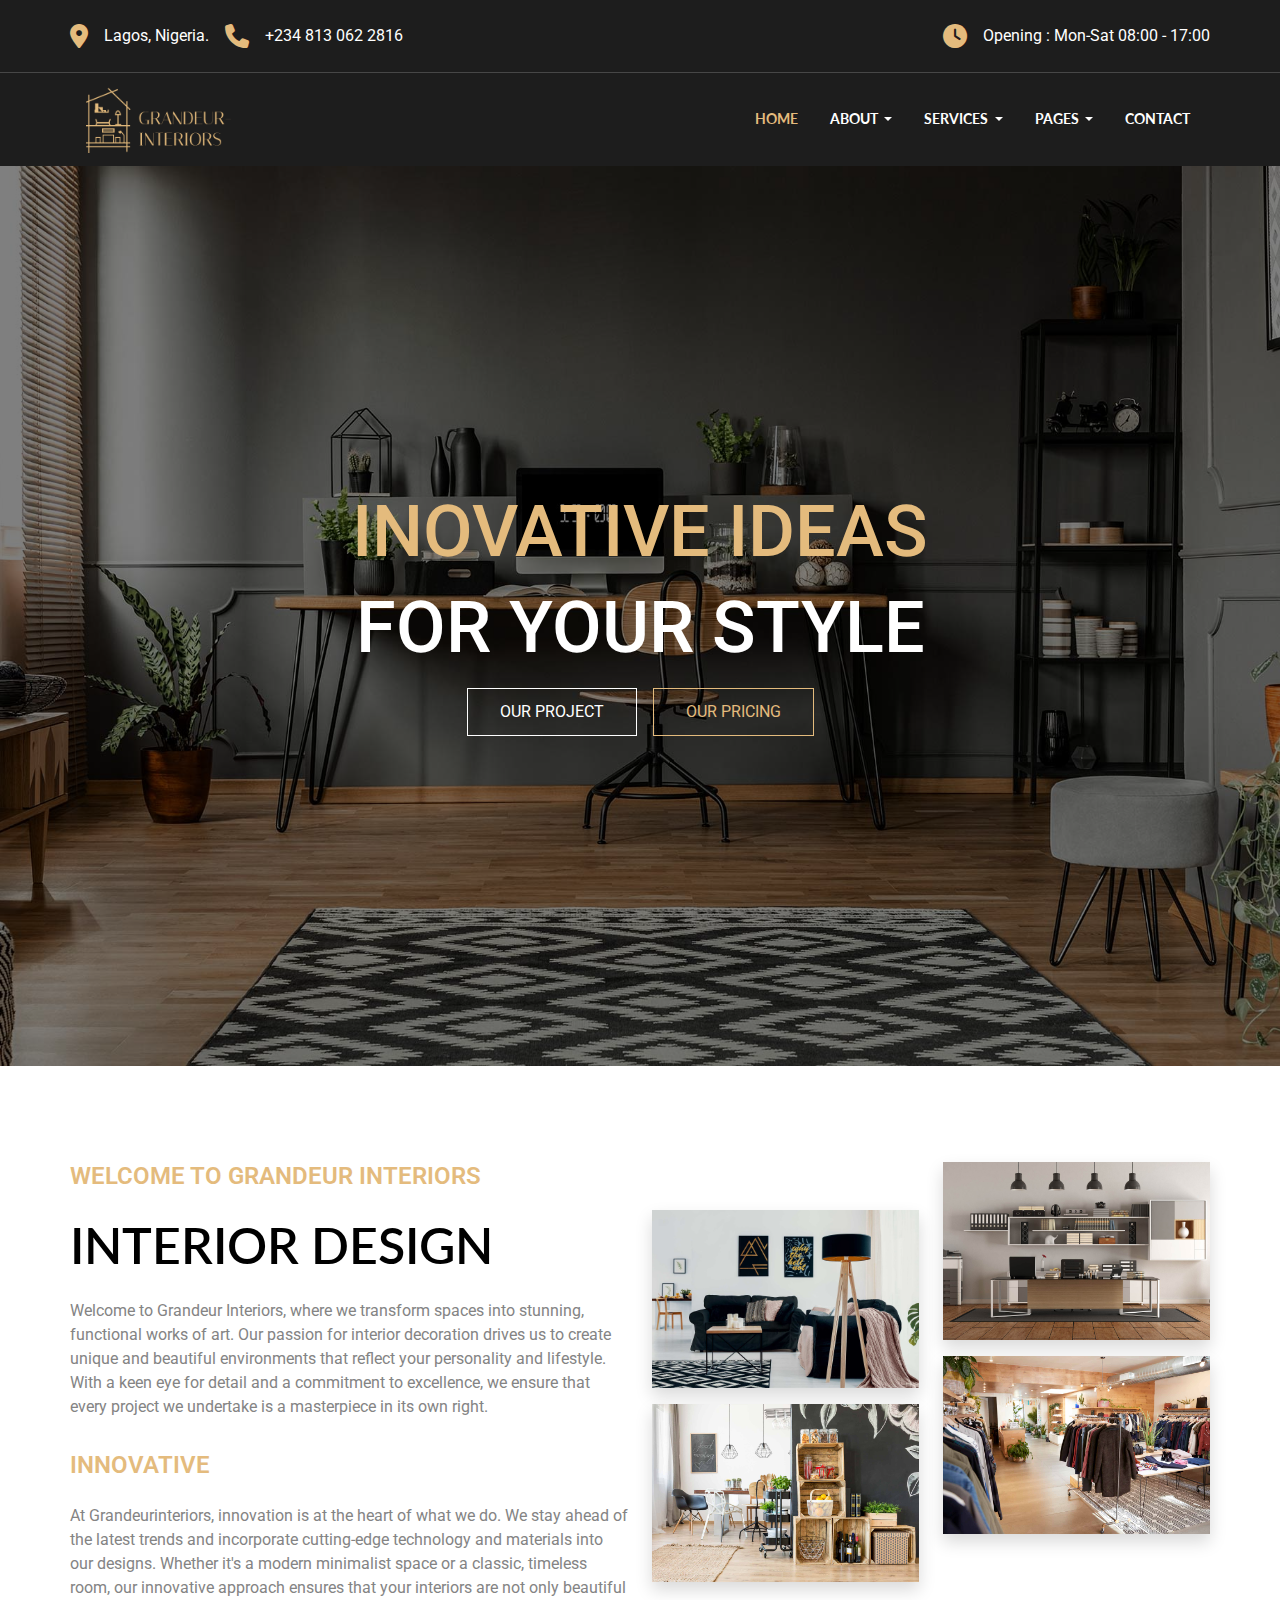
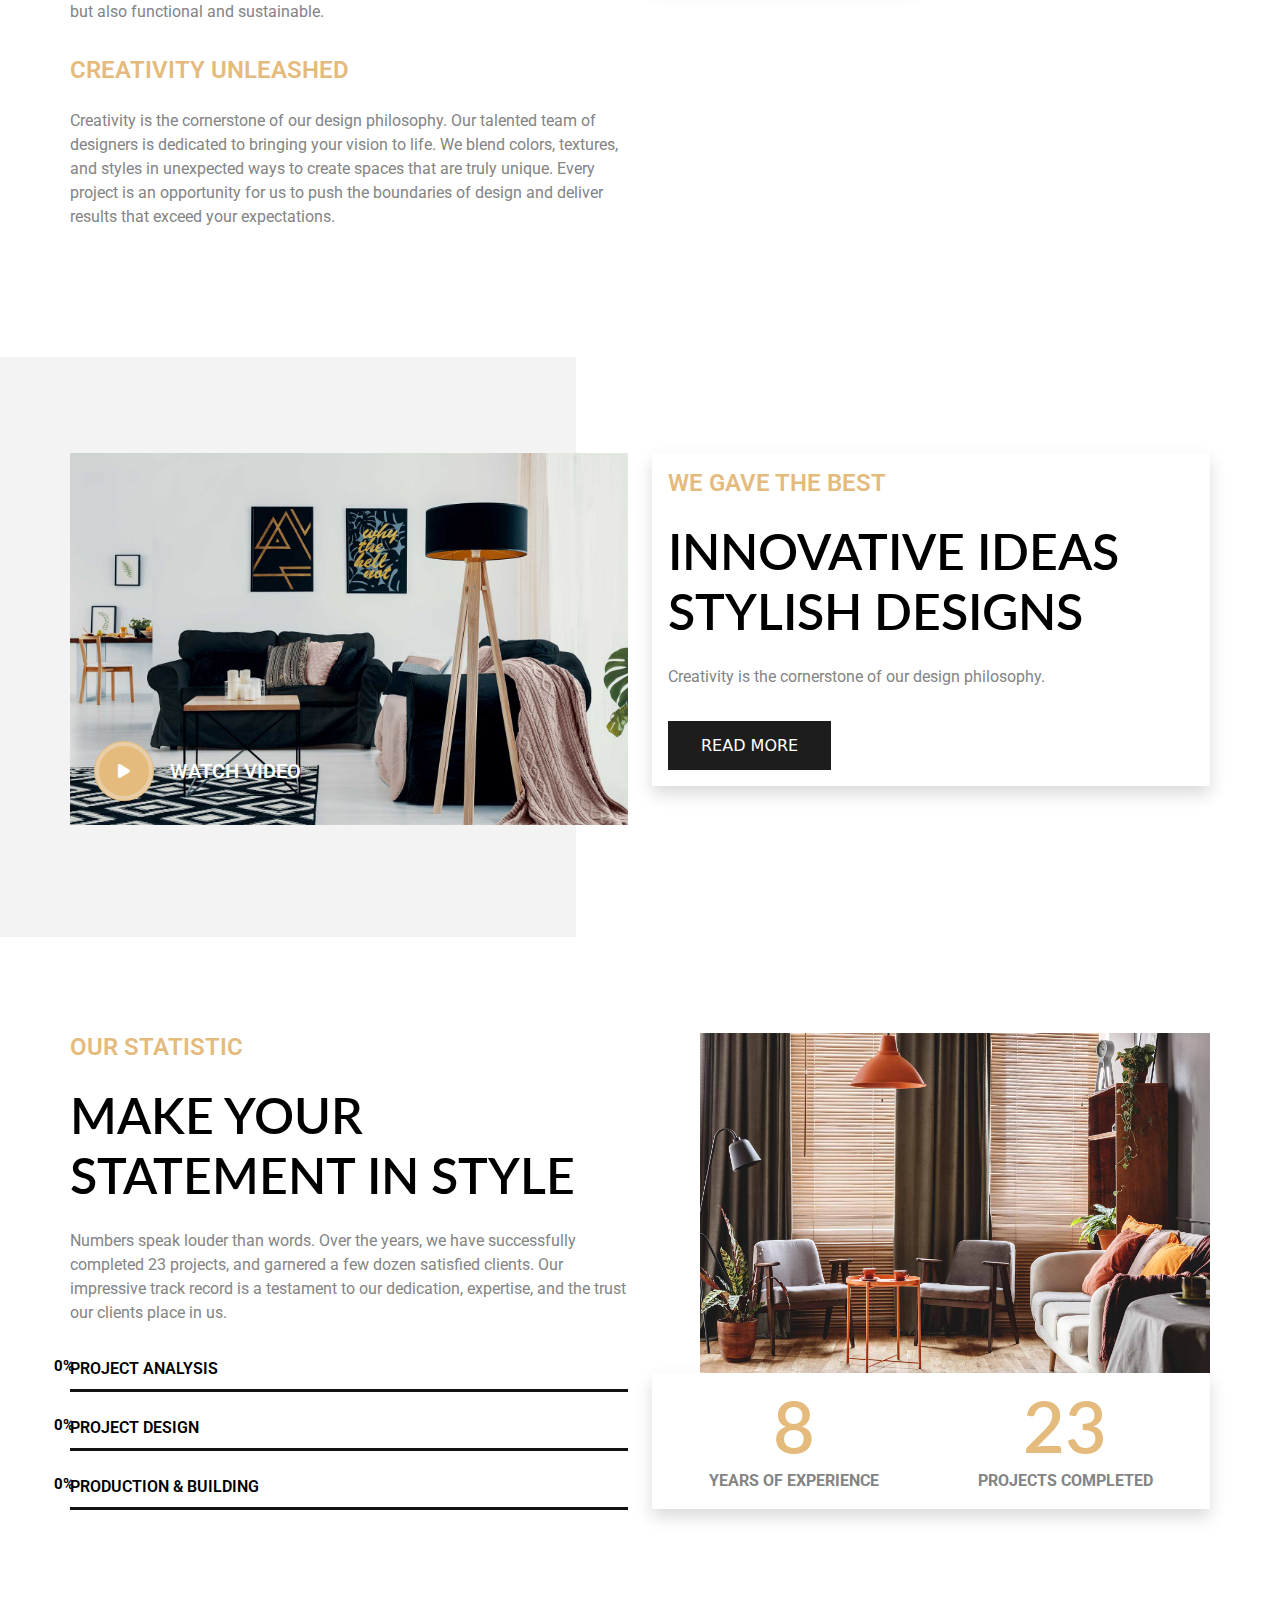
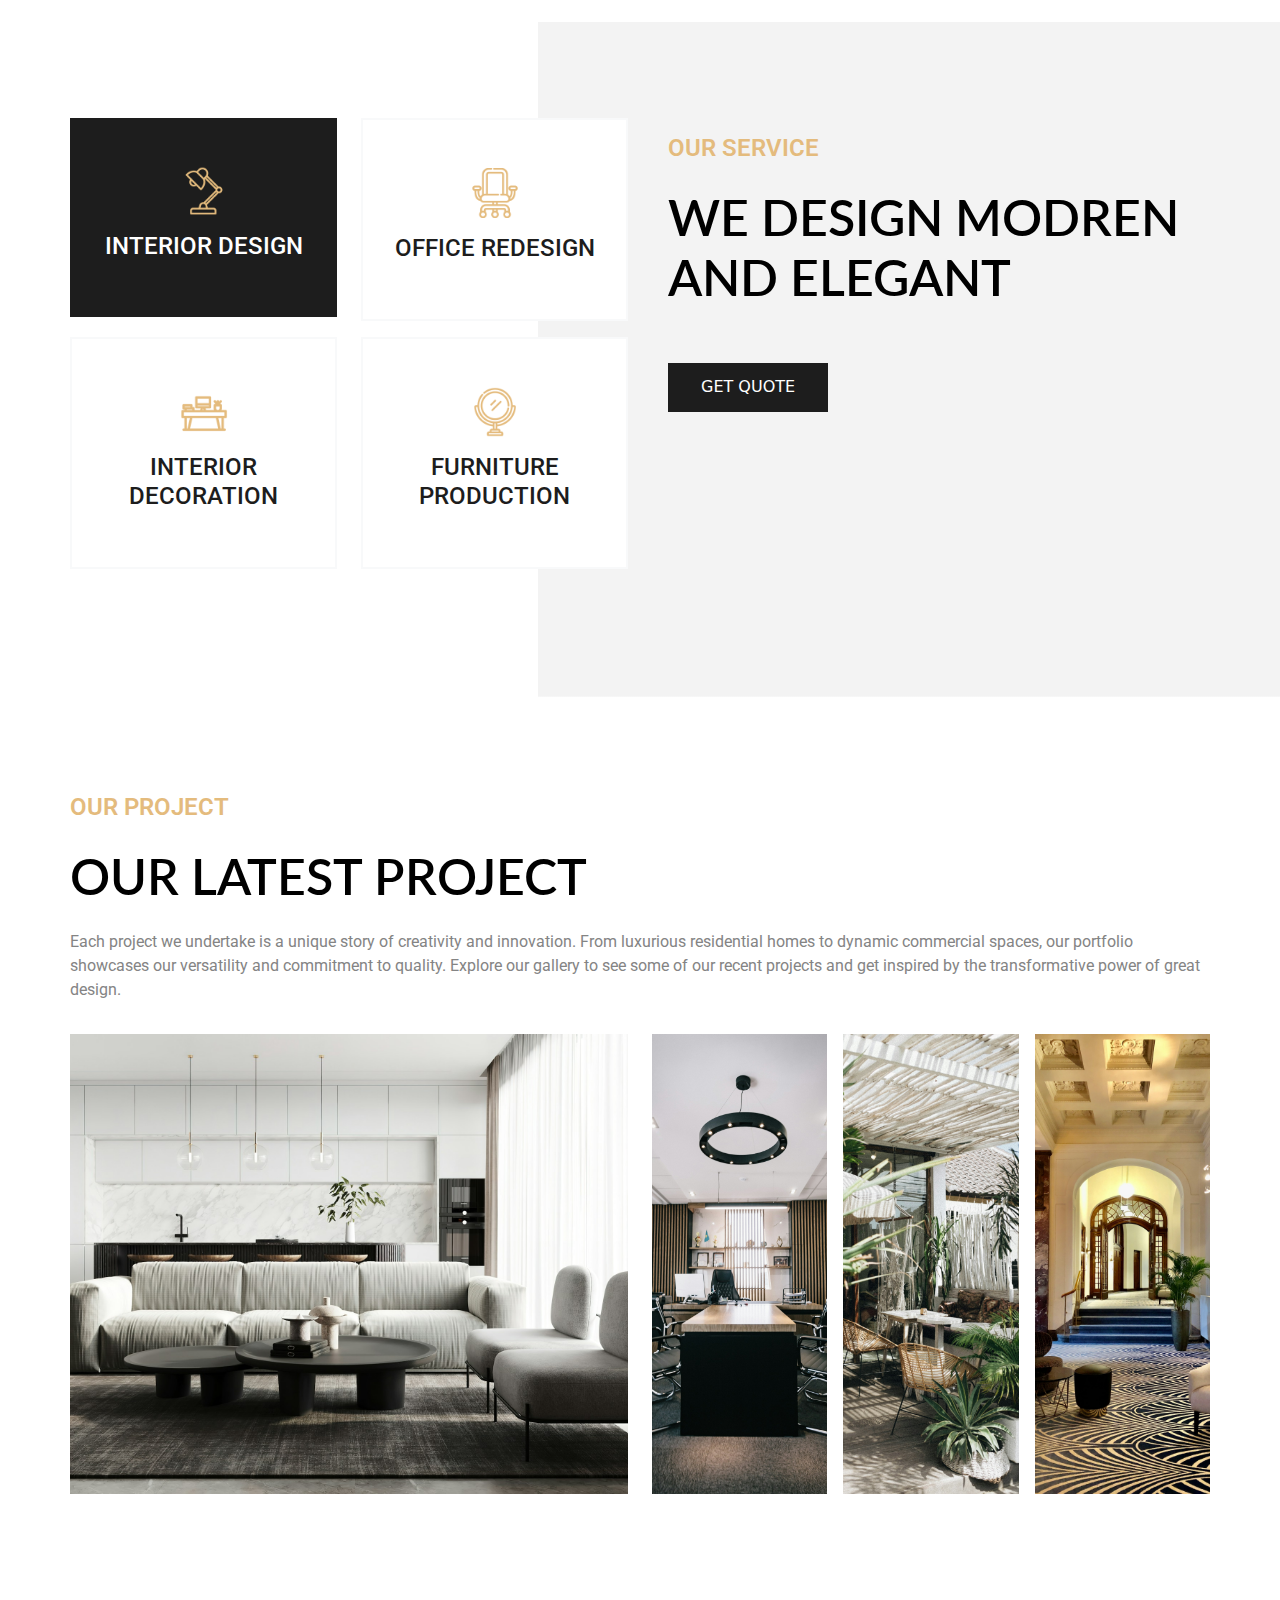
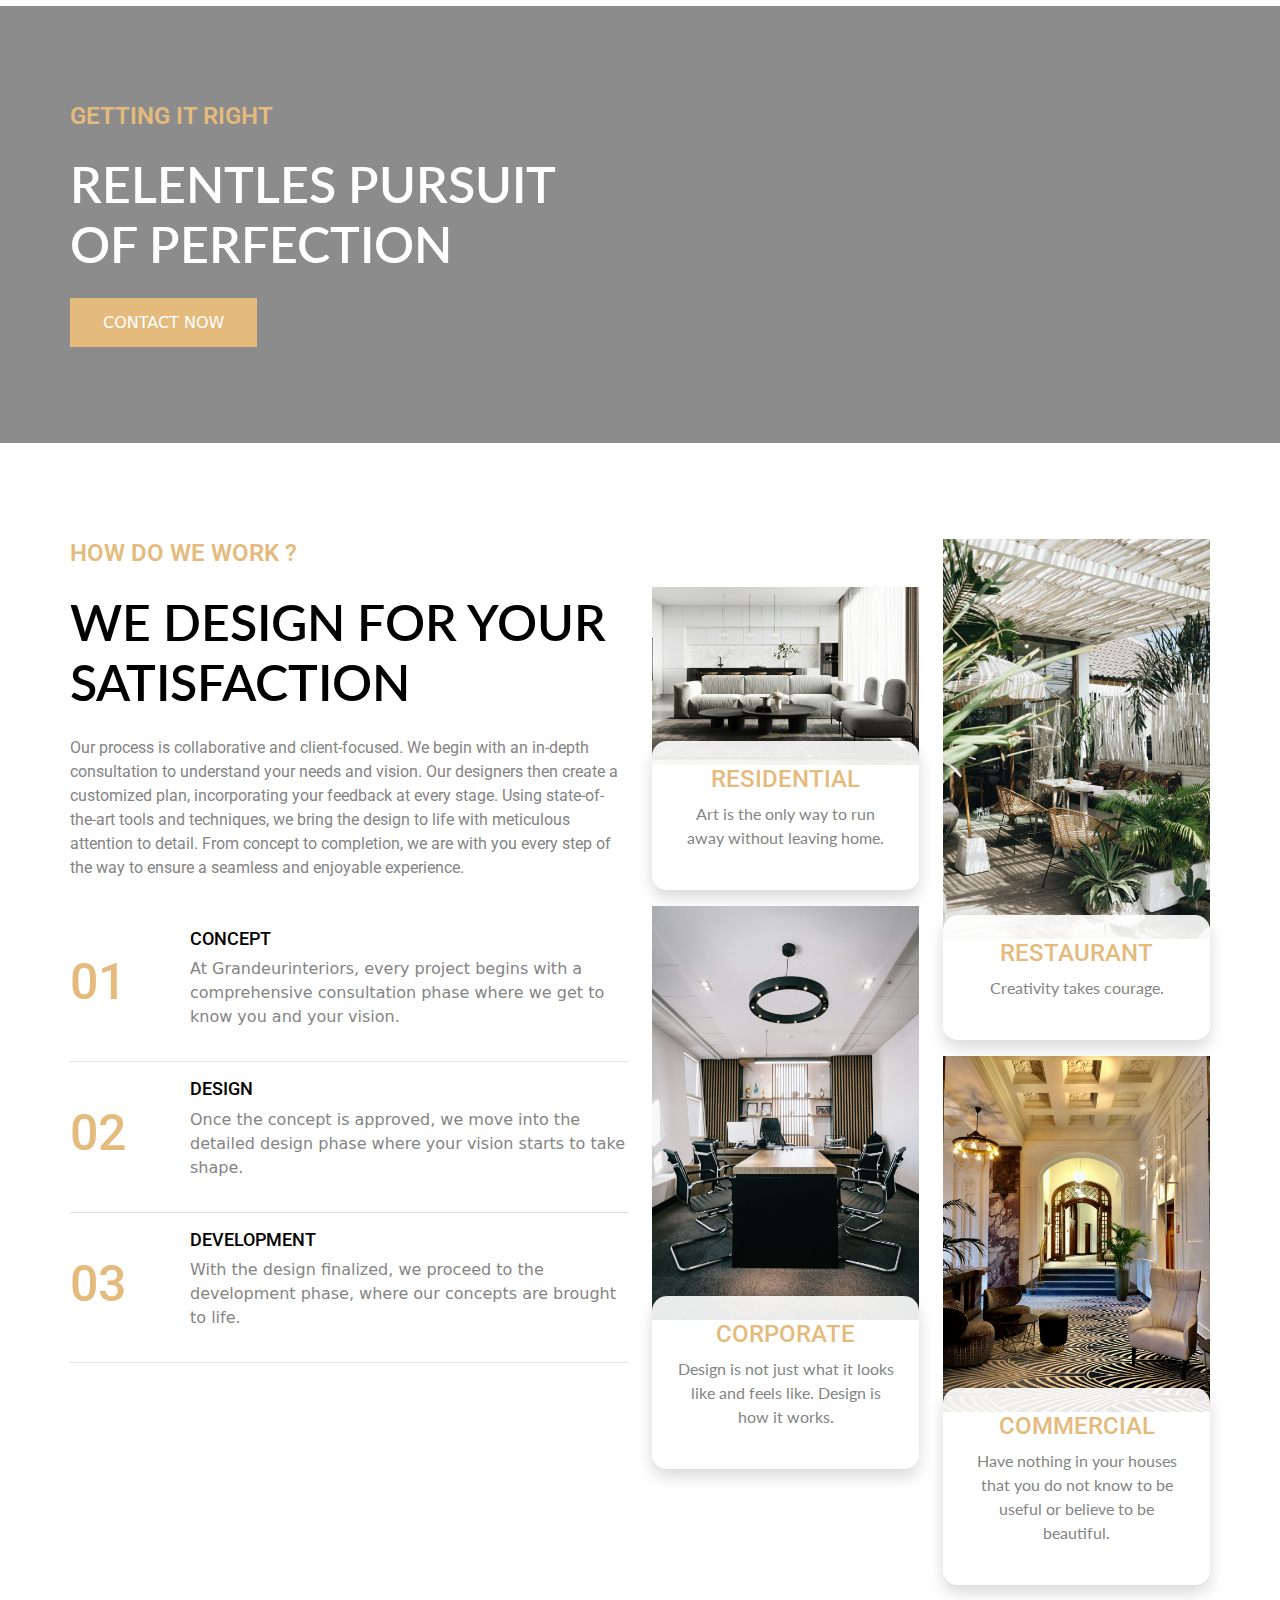
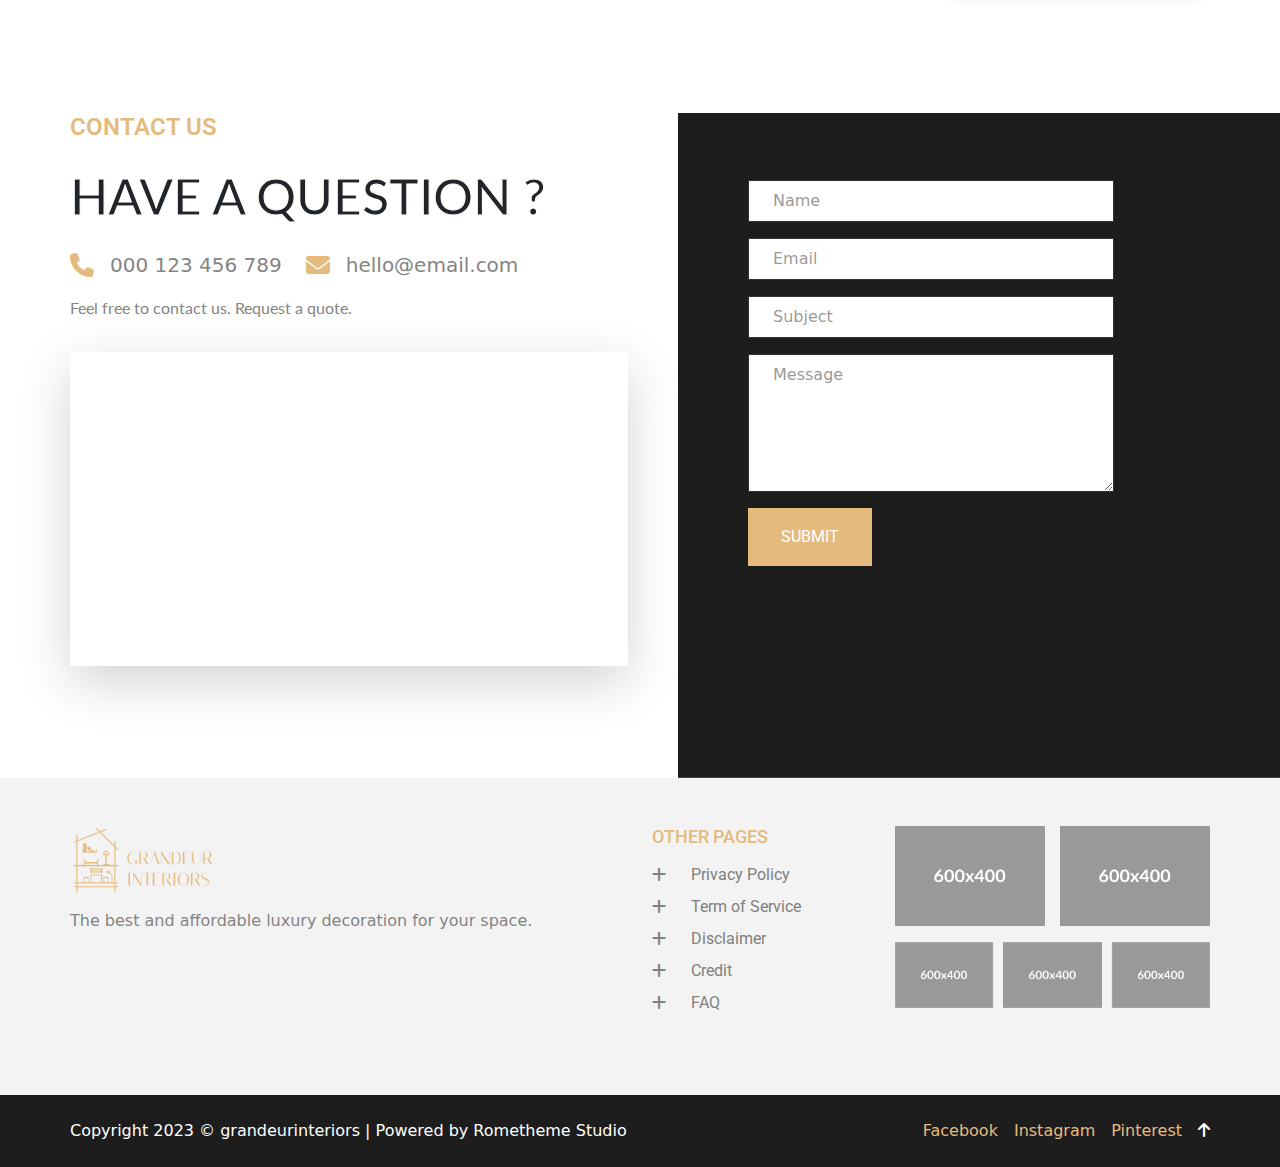
==== commit 9ffee3ba: "Merge remote-tracking branch 'refs/remotes/origin/master'" ====
--- a/index.html
+++ b/index.html
@@ -136,22 +136,18 @@
                 <div class="row row-cols-1 row-cols-lg-2">
                     <div class="col mb-3">
                         <div class="d-flex flex-column gap-3">
-                            <h5 class="accent-color font-1 fw-semibold">WELCOME TO HOUSEDECO</h5>
+                            <h5 style="text-transform: uppercase;" class="accent-color font-1 fw-semibold">WELCOME TO Grandeur Interiors</h5>
                             <h3 class="text-black font-2 fw-semibold">INTERIOR DESIGN</h3>
                             <p class="text-gray font-1">
-                                Lorem ipsum dolor sit amet, consectetur adipiscing elit. Ut elit tellus, luctus nec
-                                ullamcorper mattis, pulvinar dapibus leo.
+                                Welcome to Grandeur Interiors, where we transform spaces into stunning, functional works of art. Our passion for interior decoration drives us to create unique and beautiful environments that reflect your personality and lifestyle. With a keen eye for detail and a commitment to excellence, we ensure that every project we undertake is a masterpiece in its own right.
                             </p>
                             <h5 class="font-1 fw-semibold accent-color">INNOVATIVE</h5>
                             <p class="text-gray font-1">
-                                Nulla a interdum ipsum. Proin orci nunc, efficitur quis vehicula ac, iaculis et massa.
-                                Etiam interdum, justo finibus hendrerit vulputate, augue massa porta tellus, eget
-                                imperdiet nisl libero at risus.
-                            </p>
-                            <h5 class="font-1 fw-semibold accent-color">CREATIVE</h5>
+                                At Grandeurinteriors, innovation is at the heart of what we do. We stay ahead of the latest trends and incorporate cutting-edge technology and materials into our designs. Whether it's a modern minimalist space or a classic, timeless room, our innovative approach ensures that your interiors are not only beautiful but also functional and sustainable.
+                            </p>
+                            <h5 class="font-1 fw-semibold accent-color text-uppercase">Creativity Unleashed</h5>
                             <p class="text-gray font-1">
-                                Nulla in eros sit amet sapien viverra pretium. Ut luctus libero ipsum, eget varius nibh
-                                dapibus vitae. Sed non enim felis. Quisque eget tincidunt ligula. Quisque odio odio.
+                                Creativity is the cornerstone of our design philosophy. Our talented team of designers is dedicated to bringing your vision to life. We blend colors, textures, and styles in unexpected ways to create spaces that are truly unique. Every project is an opportunity for us to push the boundaries of design and deliver results that exceed your expectations.
                             </p>
                         </div>
                     </div>
@@ -218,9 +214,7 @@
                             <h5 class="accent-color font-1 fw-semibold">WE GAVE THE BEST</h5>
                             <h3 class="text-black font-2 fw-semibold">INNOVATIVE IDEAS STYLISH DESIGNS</h3>
                             <p class="text-gray font-1">
-                                Aenean erat ipsum, euismod auctor augue ac, hendrerit lacinia lorem. Ut nec leo id justo
-                                luctus accumsan sed id dolor. Sed ac rhoncus diam, sit amet tempor ligula. Cras maximus
-                                magna quis vestibulum lobortis.
+                                Creativity is the cornerstone of our design philosophy.
                             </p>
                             <div>
                                 <a href=" " type="button"
@@ -240,9 +234,7 @@
                             <h5 class="accent-color font-1 fw-semibold">OUR STATISTIC</h5>
                             <h3 class="text-black font-2 fw-semibold">MAKE YOUR STATEMENT IN STYLE</h3>
                             <p class="text-gray font-1">
-                                Sed vel feugiat sapien. Nulla rhoncus dapibus urna id mollis. Vestibulum ante ipsum
-                                primis
-                                in faucibus orci luctus et ultrices posuere cubilia curae Mauris mattis.
+                                Numbers speak louder than words. Over the years, we have successfully completed 23 projects, and garnered a few dozen satisfied clients. Our impressive track record is a testament to our dedication, expertise, and the trust our clients place in us.
                             </p>
                             <div class="d-flex flex-column gap-4">
                                 <div class="r-progress w-100" style="--value:95;">
@@ -280,11 +272,11 @@
                             <div
                                 class="d-flex flex-lg-row flex-column justify-content-lg-around justify-content-center gap-3">
                                 <div class="d-flex flex-column align-items-center">
-                                    <h2 class="accent-color lh-1 font-2 fw-semibold">12</h2>
-                                    <span class="text-gray font-1 fw-bold">YEARS OF EXPERIANCE</span>
+                                    <h2 class="accent-color lh-1 font-2 fw-semibold">8</h2>
+                                    <span class="text-gray font-1 fw-bold">YEARS OF EXPERIENCE</span>
                                 </div>
                                 <div class="d-flex flex-column align-items-center">
-                                    <h2 class="accent-color lh-1 font-2 fw-semibold">871</h2>
+                                    <h2 class="accent-color lh-1 font-2 fw-semibold">23</h2>
                                     <span class="text-gray font-1 fw-bold">PROJECTS COMPLETED</span>
                                 </div>
                             </div>
@@ -307,7 +299,7 @@
                                     </div>
                                     <div class="text-white font-1">
                                         <h5>INTERIOR DESIGN</h5>
-                                        <p>Fusce eleifend lorem et placerat eleifend.</p>
+                                     
                                     </div>
                                 </div>
                             </div>
@@ -319,7 +311,7 @@
                                     </div>
                                     <div class="font-1">
                                         <h5>OFFICE REDESIGN</h5>
-                                        <p>Fusce eleifend lorem et placerat eleifend.</p>
+                                    
                                     </div>
                                 </div>
                             </div>
@@ -331,7 +323,7 @@
                                     </div>
                                     <div class="font-1">
                                         <h5>INTERIOR DECORATION</h5>
-                                        <p>Fusce eleifend lorem et placerat eleifend.</p>
+                                       
                                     </div>
                                 </div>
                             </div>
@@ -343,7 +335,7 @@
                                     </div>
                                     <div class="font-1">
                                         <h5>FURNITURE PRODUCTION</h5>
-                                        <p>Fusce eleifend lorem et placerat eleifend.</p>
+                                        
                                     </div>
                                 </div>
                             </div>
@@ -354,12 +346,11 @@
                             <h5 class="accent-color font-1 fw-semibold">OUR SERVICE</h5>
                             <h3 class="text-black font-2 fw-semibold">WE DESIGN MODREN AND ELEGANT</h3>
                             <p class="text-gray font-1">
-                                Aenean erat ipsum, euismod auctor augue ac, hendrerit lacinia lorem. Ut nec leo id justo
-                                luctus accumsan sed id dolor. Sed ac rhoncus diam, sit amet tempor ligula.
+                                
                             </p>
                             <div>
                                 <a href=" " type="button"
-                                    class="btn rounded-0 bg-dark-color bg-accent-color-hover text-white">READ MORE</a>
+                                    class="btn rounded-0 bg-dark-color bg-accent-color-hover text-white">GET QUOTE</a>
                             </div>
                         </div>
                     </div>
@@ -373,10 +364,7 @@
                     <h5 class="accent-color font-1 fw-semibold">OUR PROJECT</h5>
                     <h3 class="text-black font-2 fw-semibold">OUR LATEST PROJECT</h3>
                     <p class="text-gray font-1">
-                        Cras sagittis justo enim, eu sagittis purus molestie vitae. Vestibulum porttitor in massa
-                        feugiat blandit. Nunc ac viverra magna. Etiam dictum pellentesque libero a porttitor. Vestibulum
-                        dapibus, metus a molestie tincidunt, tortor nisl mollis mi, vitae commodo lorem mi auctor
-                        tellus. Interdum et malesuada fames ac ante ipsum primis in faucibus.
+                        Each project we undertake is a unique story of creativity and innovation. From luxurious residential homes to dynamic commercial spaces, our portfolio showcases our versatility and commitment to quality. Explore our gallery to see some of our recent projects and get inspired by the transformative power of great design.
                     </p>
                     <div class="row row-cols-1 row-cols-lg-2">
                         <div class="col mb-3">
@@ -471,8 +459,7 @@
                             <h5 class="accent-color font-1 fw-semibold">HOW DO WE WORK ?</h5>
                             <h3 class="text-black font-2 fw-semibold">WE DESIGN FOR YOUR SATISFACTION</h3>
                             <p class="text-gray font-1">
-                                In hac habitasse platea dictumst. Aliquam fringilla est ut vulputate sollicitudin. Fusce
-                                fringilla feugiat ipsum, nec rhoncus sapien dictum sed. Phasellus quis libero elit.
+                                Our process is collaborative and client-focused. We begin with an in-depth consultation to understand your needs and vision. Our designers then create a customized plan, incorporating your feedback at every stage. Using state-of-the-art tools and techniques, we bring the design to life with meticulous attention to detail. From concept to completion, we are with you every step of the way to ensure a seamless and enjoyable experience.
                             </p>
                             <div class="d-flex flex-column">
                                 <div class="d-flex flex-row gap-3 align-items-center border-bottom py-3">
@@ -480,16 +467,16 @@
                                     <div class="d-flex flex-column ps-5">
                                         <h6 class="text-black font-1">CONCEPT</h6>
                                         <p class="text-gray">
-                                            Mauris dapibus consectetur enim a dictum. Ut in rhoncus sem.
+                                            At Grandeurinteriors, every project begins with a comprehensive consultation phase where we get to know you and your vision.
                                         </p>
                                     </div>
                                 </div>
                                 <div class="d-flex flex-row gap-3 align-items-center border-bottom py-3">
                                     <h3 class="accent-color font-1">02</h3>
                                     <div class="d-flex flex-column ps-5">
-                                        <h6 class="text-black font-1">DESING</h6>
+                                        <h6 class="text-black font-1">DESIGN</h6>
                                         <p class="text-gray">
-                                            Maecenas finibus placerat mi, ornare tempus purus eleifend vitae.
+                                            Once the concept is approved, we move into the detailed design phase where your vision starts to take shape.
                                         </p>
                                     </div>
                                 </div>
@@ -498,8 +485,7 @@
                                     <div class="d-flex flex-column ps-5">
                                         <h6 class="text-black font-1">DEVELOPMENT</h6>
                                         <p class="text-gray">
-                                            Curabitur a orci vel diam interdum hendrerit commodo in mi. Nunc consequat
-                                            felis.
+                                            With the design finalized, we proceed to the development phase, where our concepts are brought to life.
                                         </p>
                                     </div>
                                 </div>
@@ -514,15 +500,14 @@
                                         <img src="image/residential-design-2.jpg" class="img-fluid" alt="...">
                                         <div class="card-body shadow text-center p-4">
                                             <h5 class="accent-color font-1">RESIDENTIAL</h5>
-                                            <p class="text-gray font-2">Fusce at tellus nec erat pretium maximus eu et
-                                                eros.</p>
+                                            <p class="text-gray font-2">Art is the only way to run away without leaving home.</p>
                                         </div>
                                     </div>
                                     <div class="card bg-transparent">
                                         <img src="image/office-design-3.jpg" class="img-fluid" alt="...">
                                         <div class="card-body shadow text-center p-4">
                                             <h5 class="accent-color font-1">CORPORATE</h5>
-                                            <p class="text-gray font-2">Etiam dictum pellentesque libero a porttitor.
+                                            <p class="text-gray font-2">Design is not just what it looks like and feels like. Design is how it works.
                                             </p>
                                         </div>
                                     </div>
@@ -534,7 +519,7 @@
                                         <img src="image/image-garden.jpg" class="img-fluid" alt="...">
                                         <div class="card-body shadow text-center p-4">
                                             <h5 class="accent-color font-1">RESTAURANT</h5>
-                                            <p class="text-gray font-2">Vestibulum porttitor in massa feugiat blandit.
+                                            <p class="text-gray font-2">Creativity takes courage.
                                             </p>
                                         </div>
                                     </div>
@@ -542,8 +527,7 @@
                                         <img src="image/commercial-design.jpg" class="img-fluid" alt="...">
                                         <div class="card-body shadow text-center p-4">
                                             <h5 class="accent-color font-1">COMMERCIAL</h5>
-                                            <p class="text-gray font-2">Proin eget elit sed felis finibus lobortis nec
-                                                ipsum.</p>
+                                            <p class="text-gray font-2">Have nothing in your houses that you do not know to be useful or believe to be beautiful.</p>
                                         </div>
                                     </div>
                                 </div>
@@ -734,7 +718,7 @@
                     <div class="d-flex justify-content-center flex-row gap-3">
                         <a href="https://www.facebook.com" class="accent-color">Facebook</a>
                         <a href="https://www.instagramcom" class="accent-color">Instagram</a>
-                        <a href="https://www.pinterest.com" class="accent-color">Pinterest</a>
+                        <a href="https://www.pinterest.com/pin/53198839341379721/" class="accent-color">Pinterest</a>
                         <a href="#top" class="text-white"><i class="fa-solid fa-arrow-up"></i></a>
                     </div>
                 </div>
